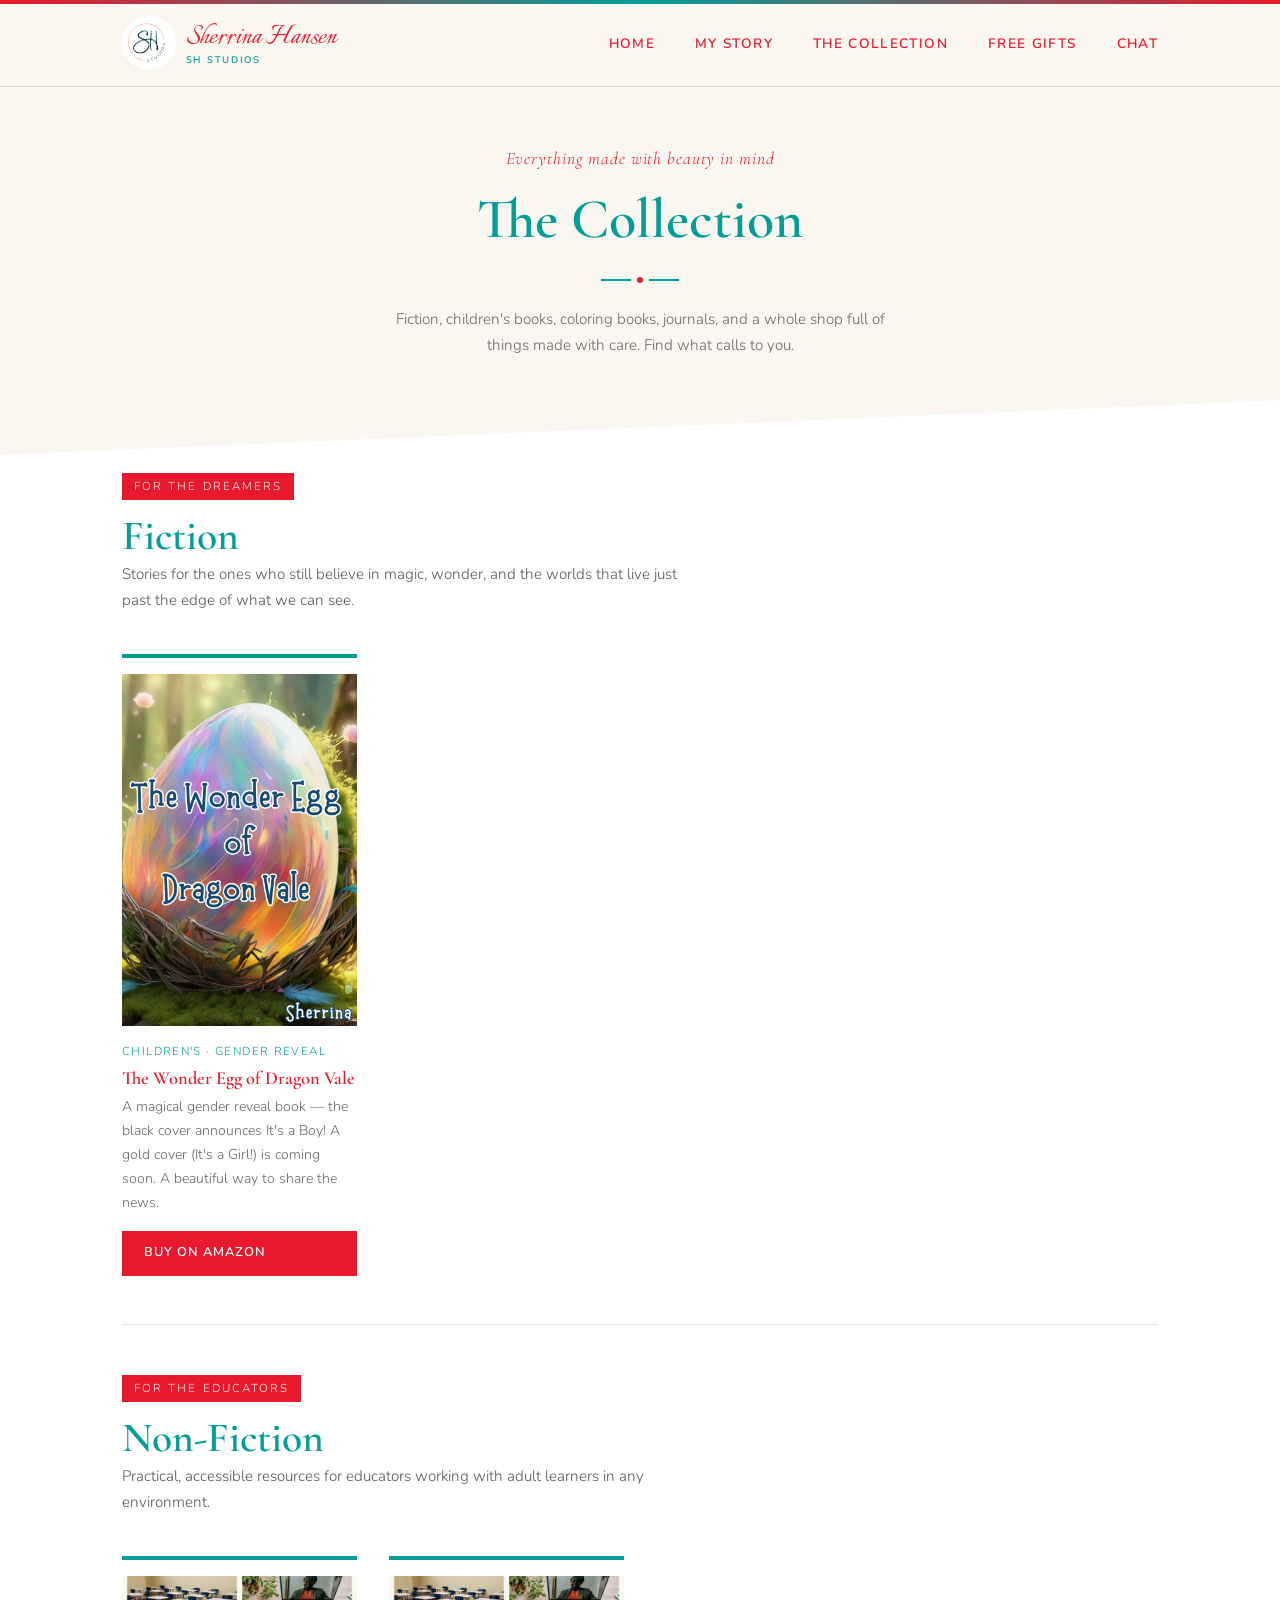
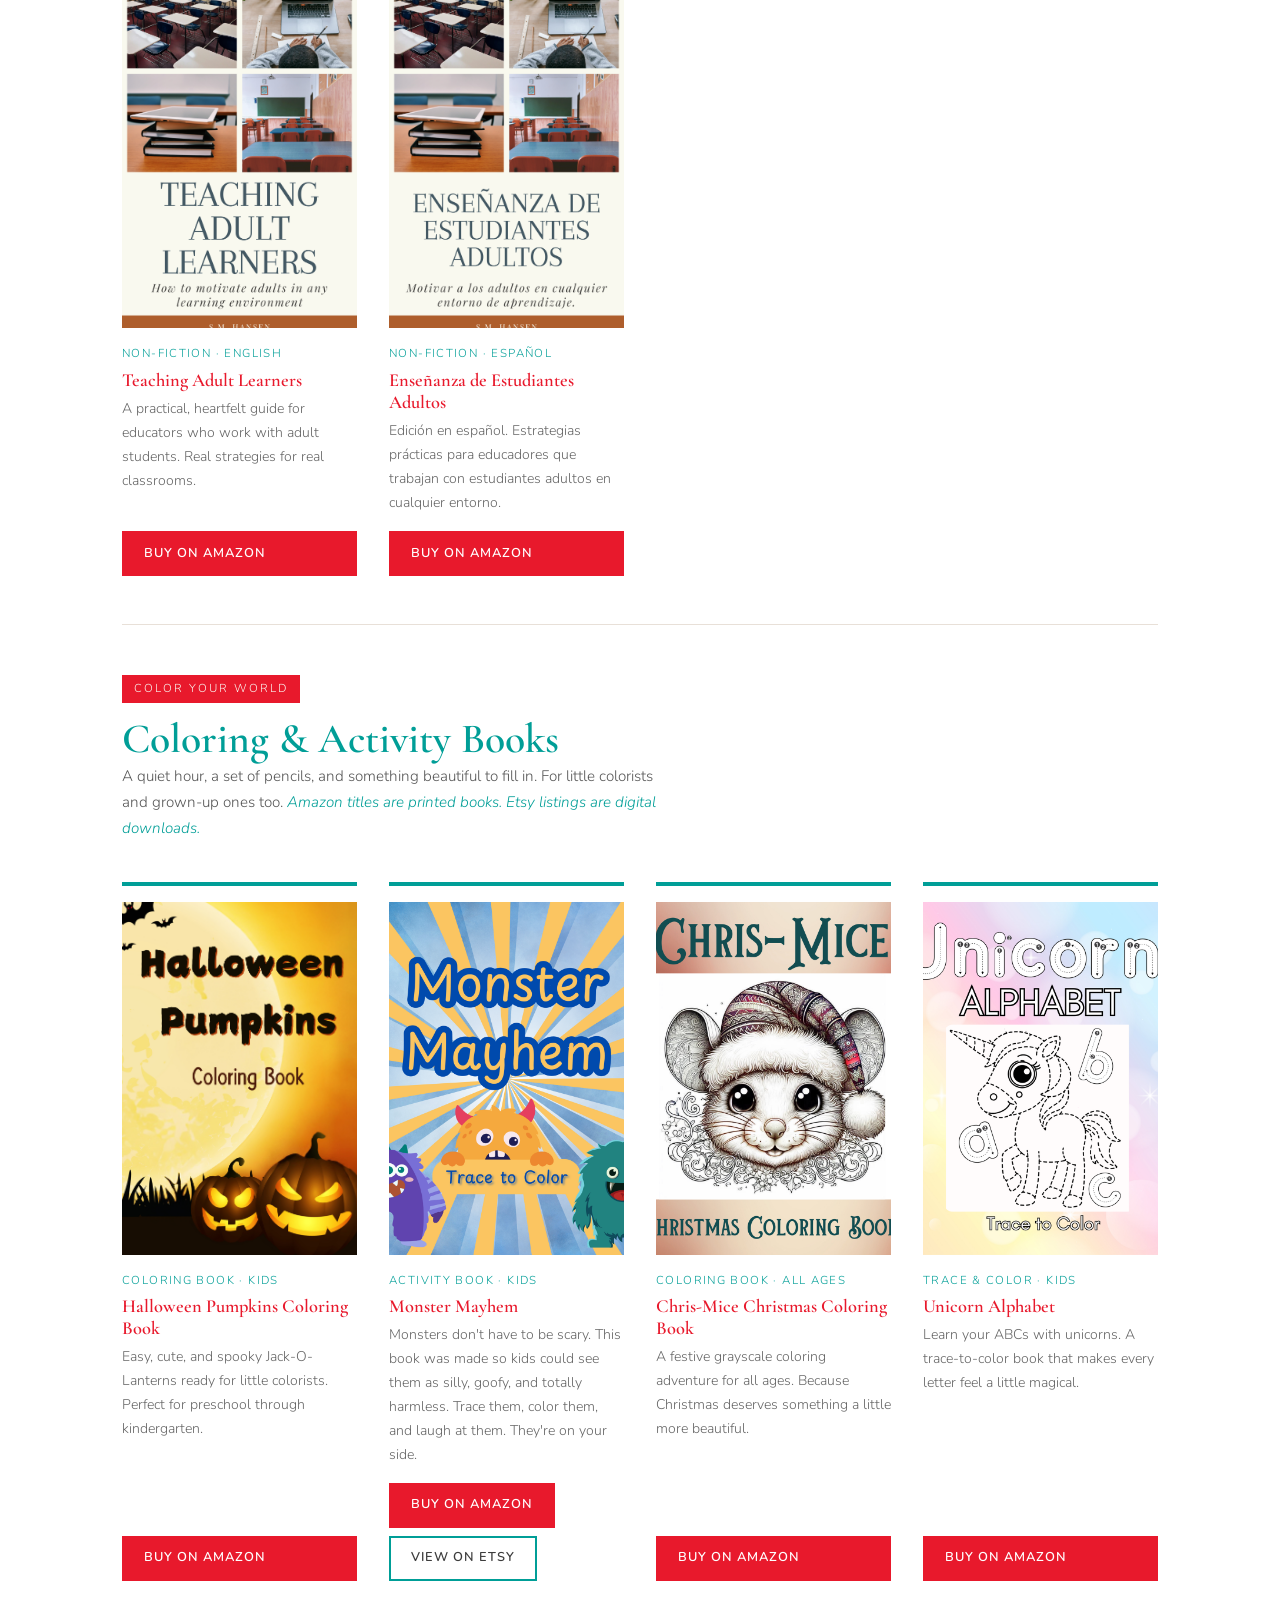
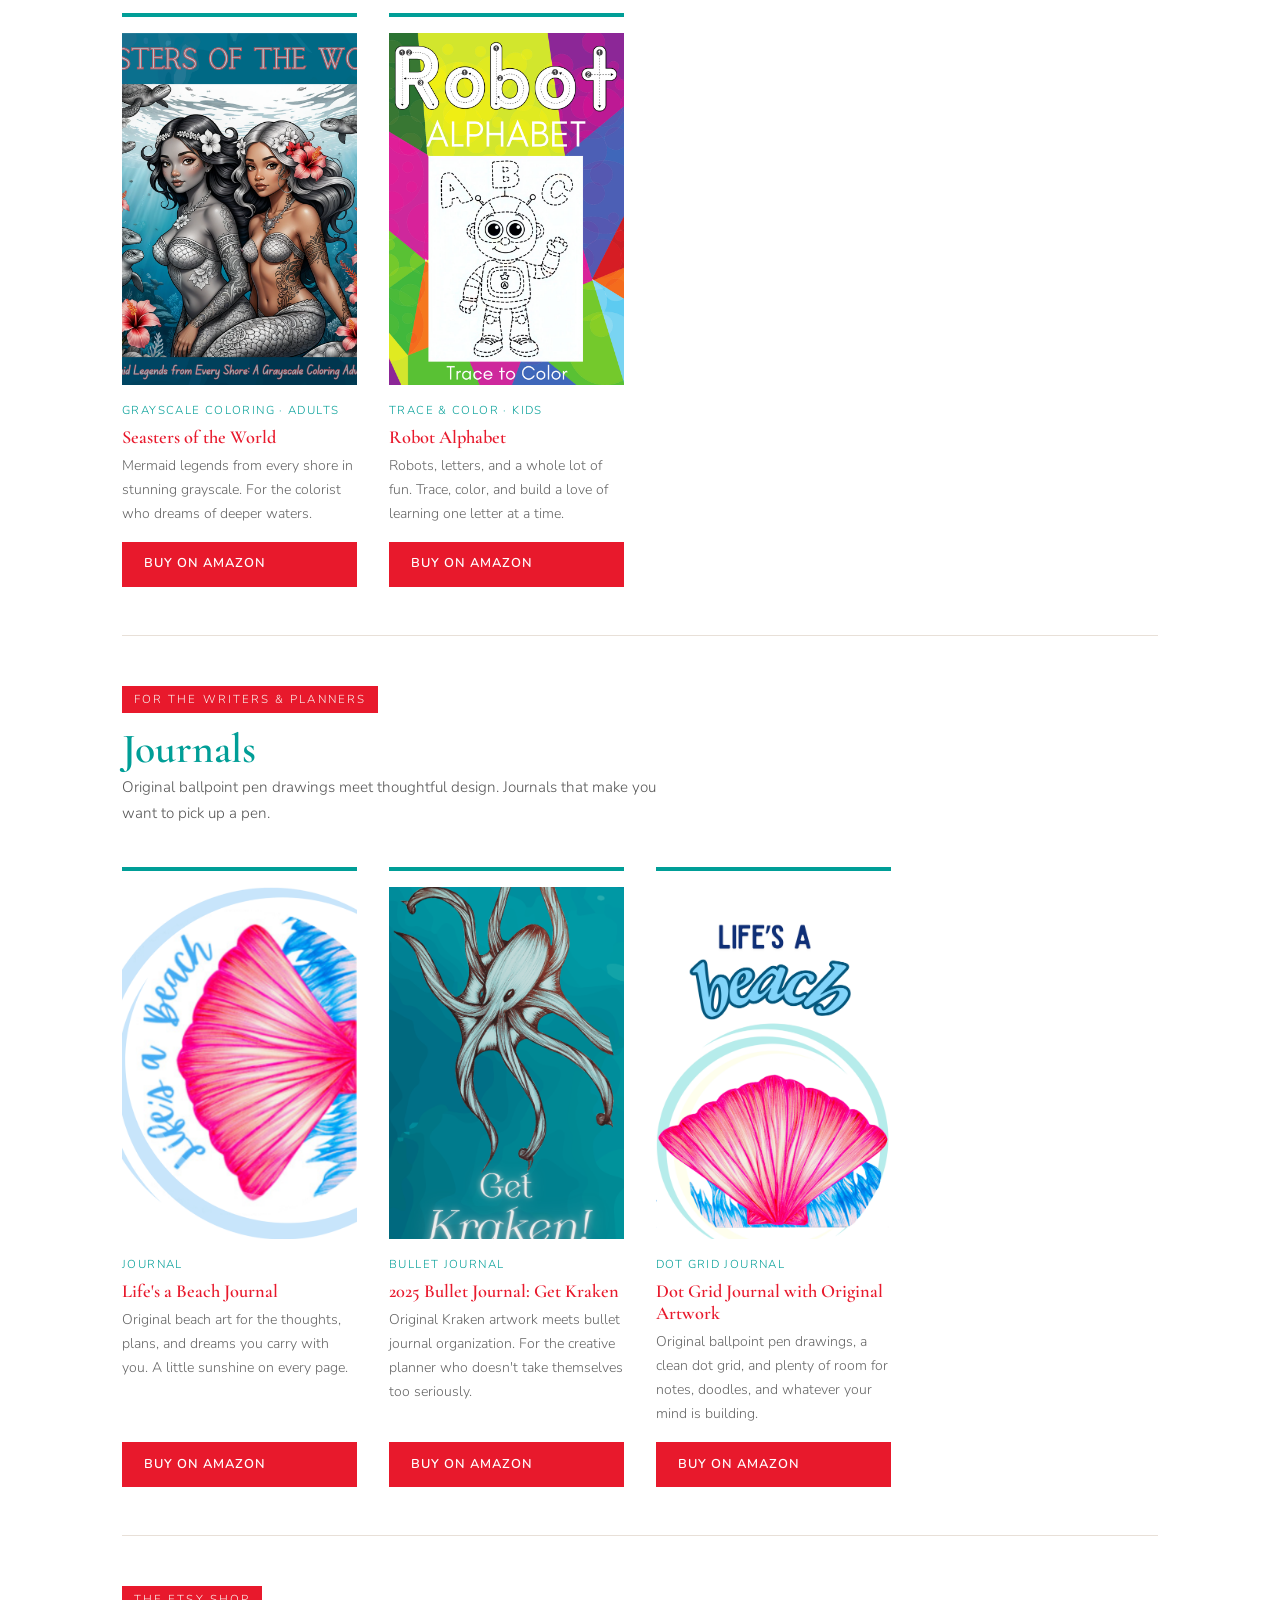
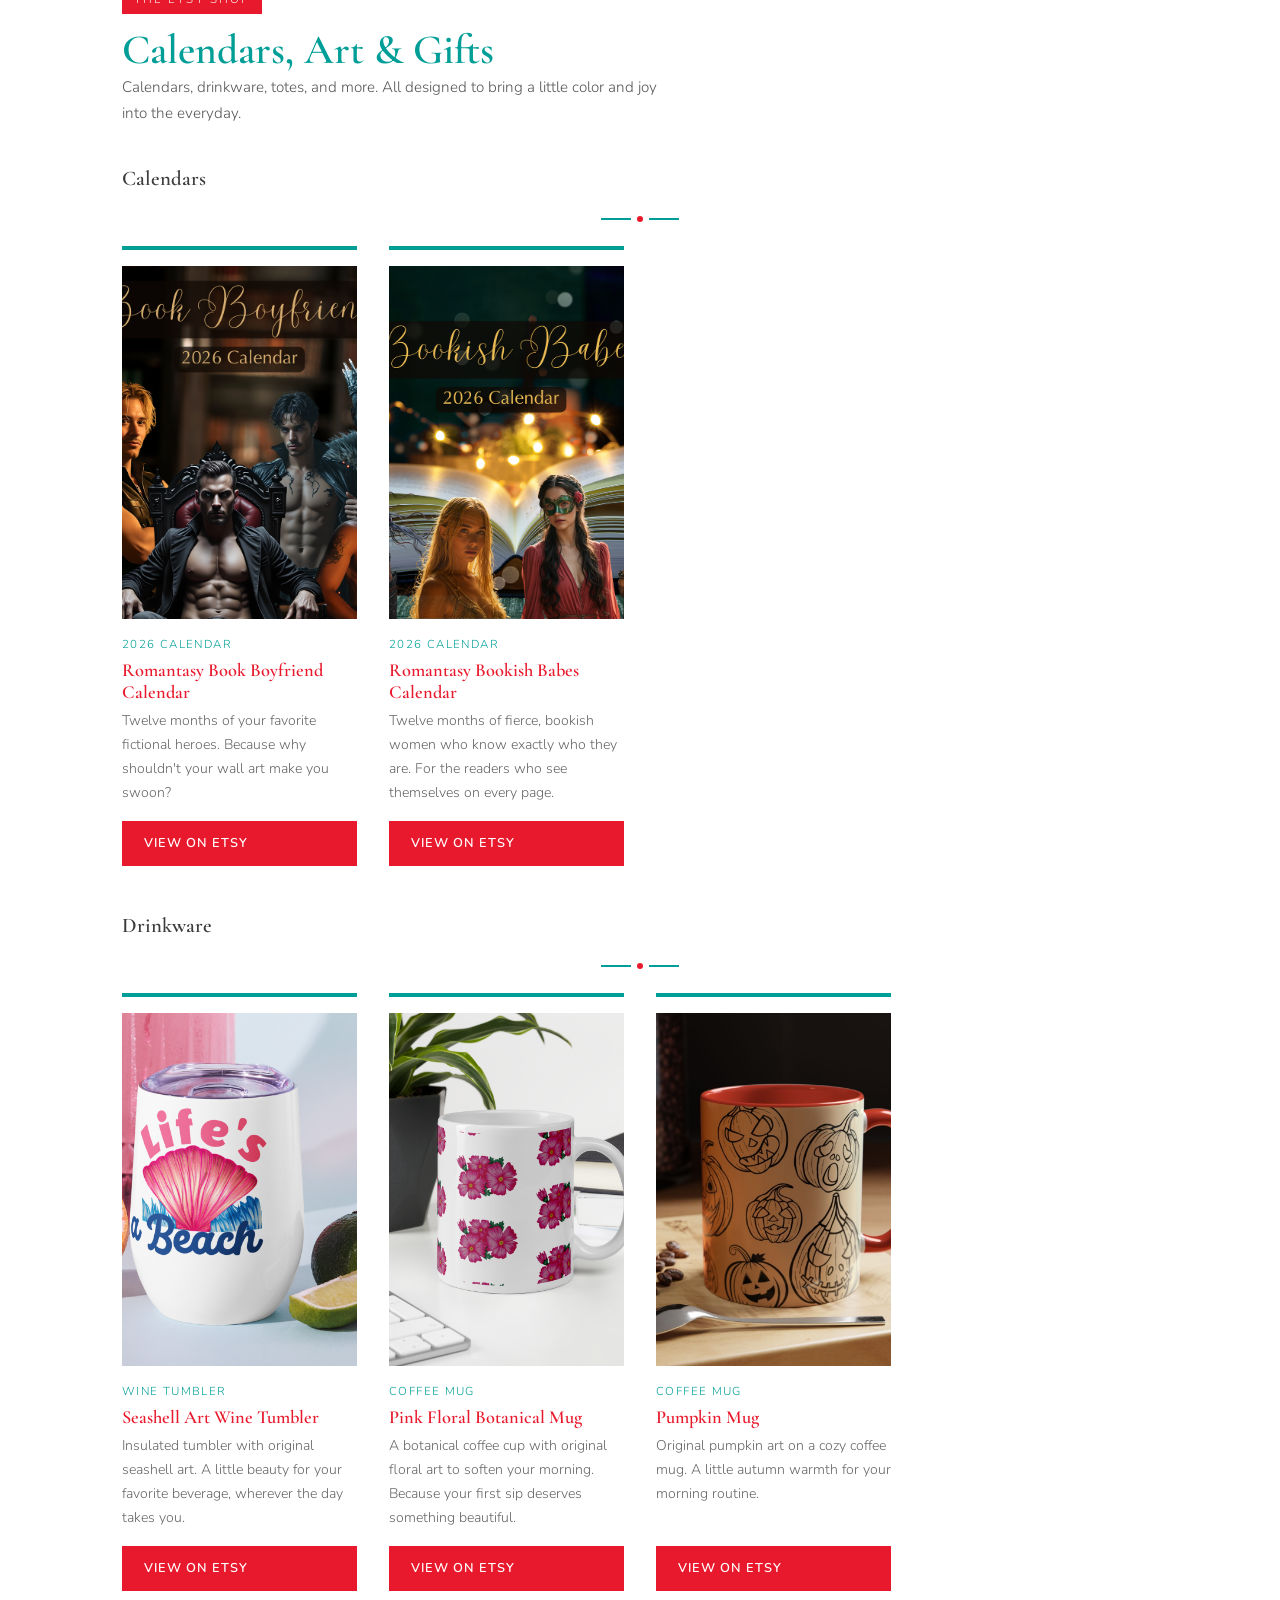
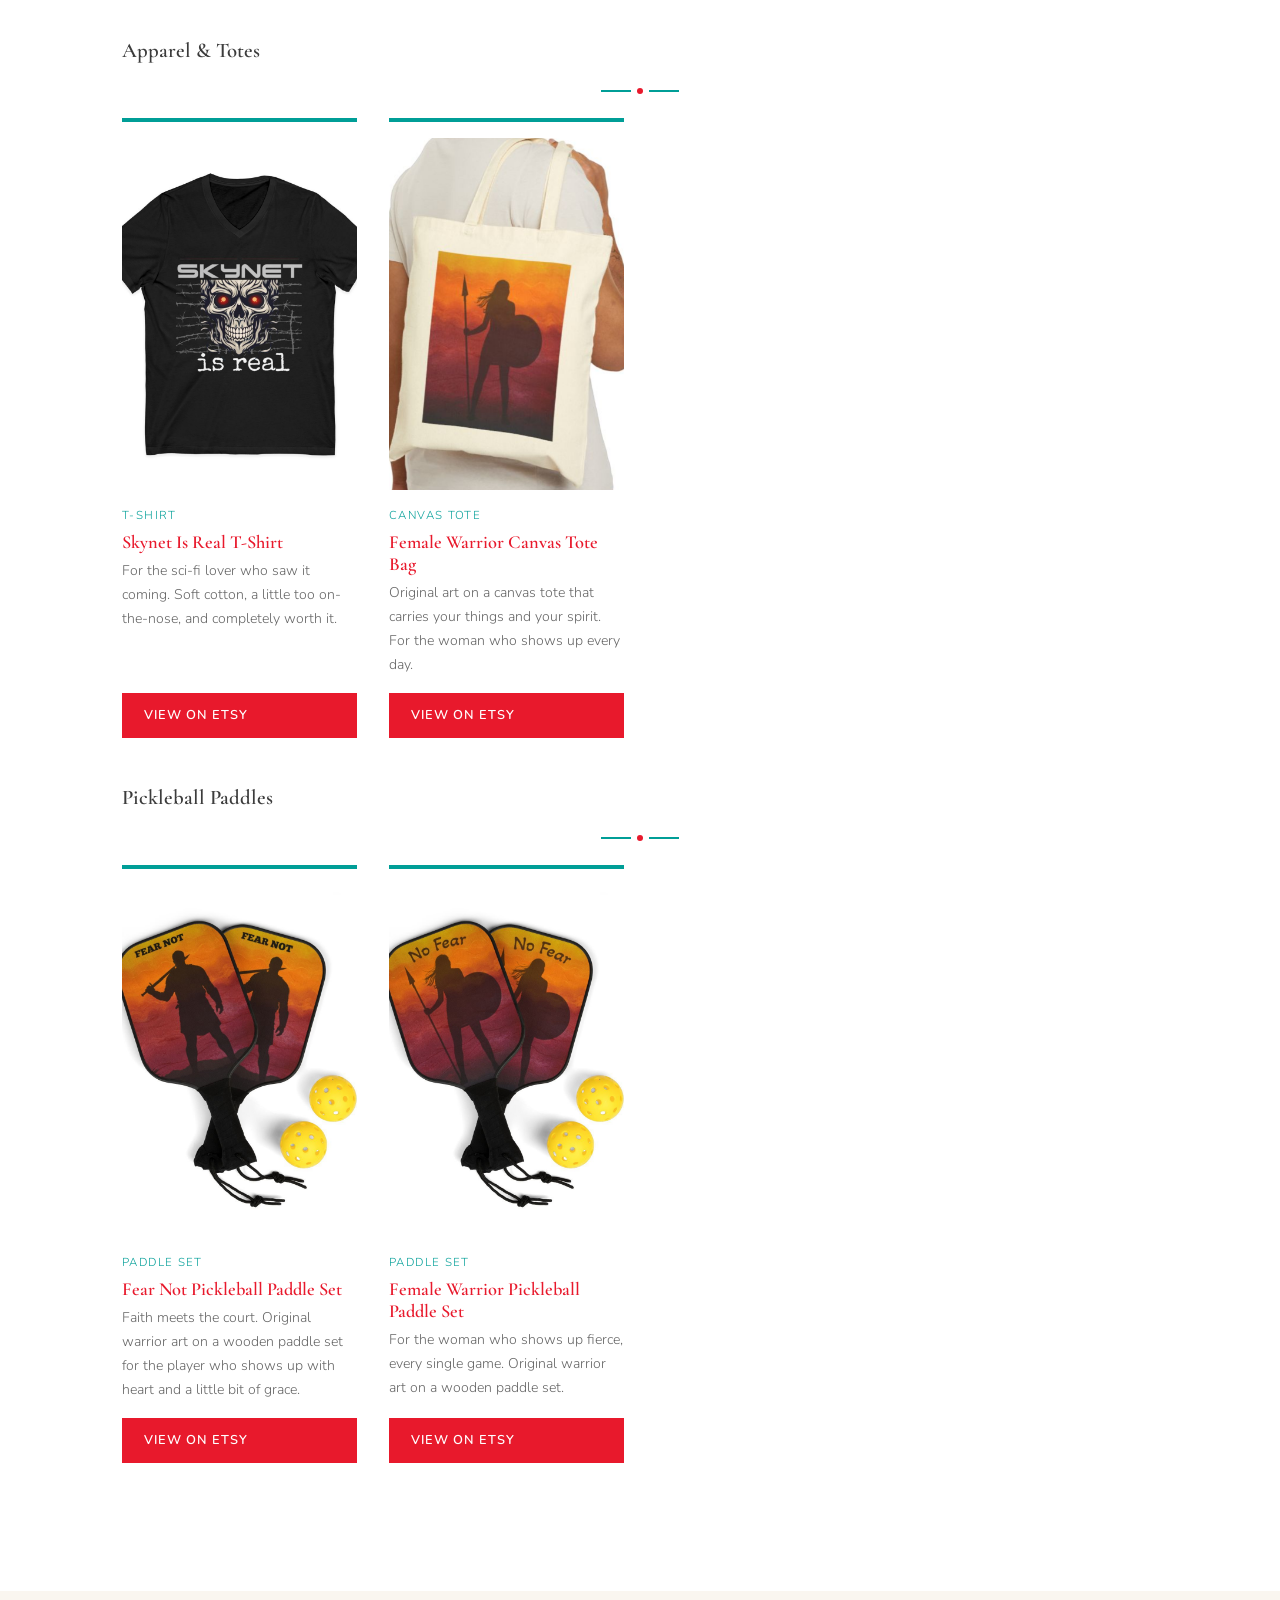
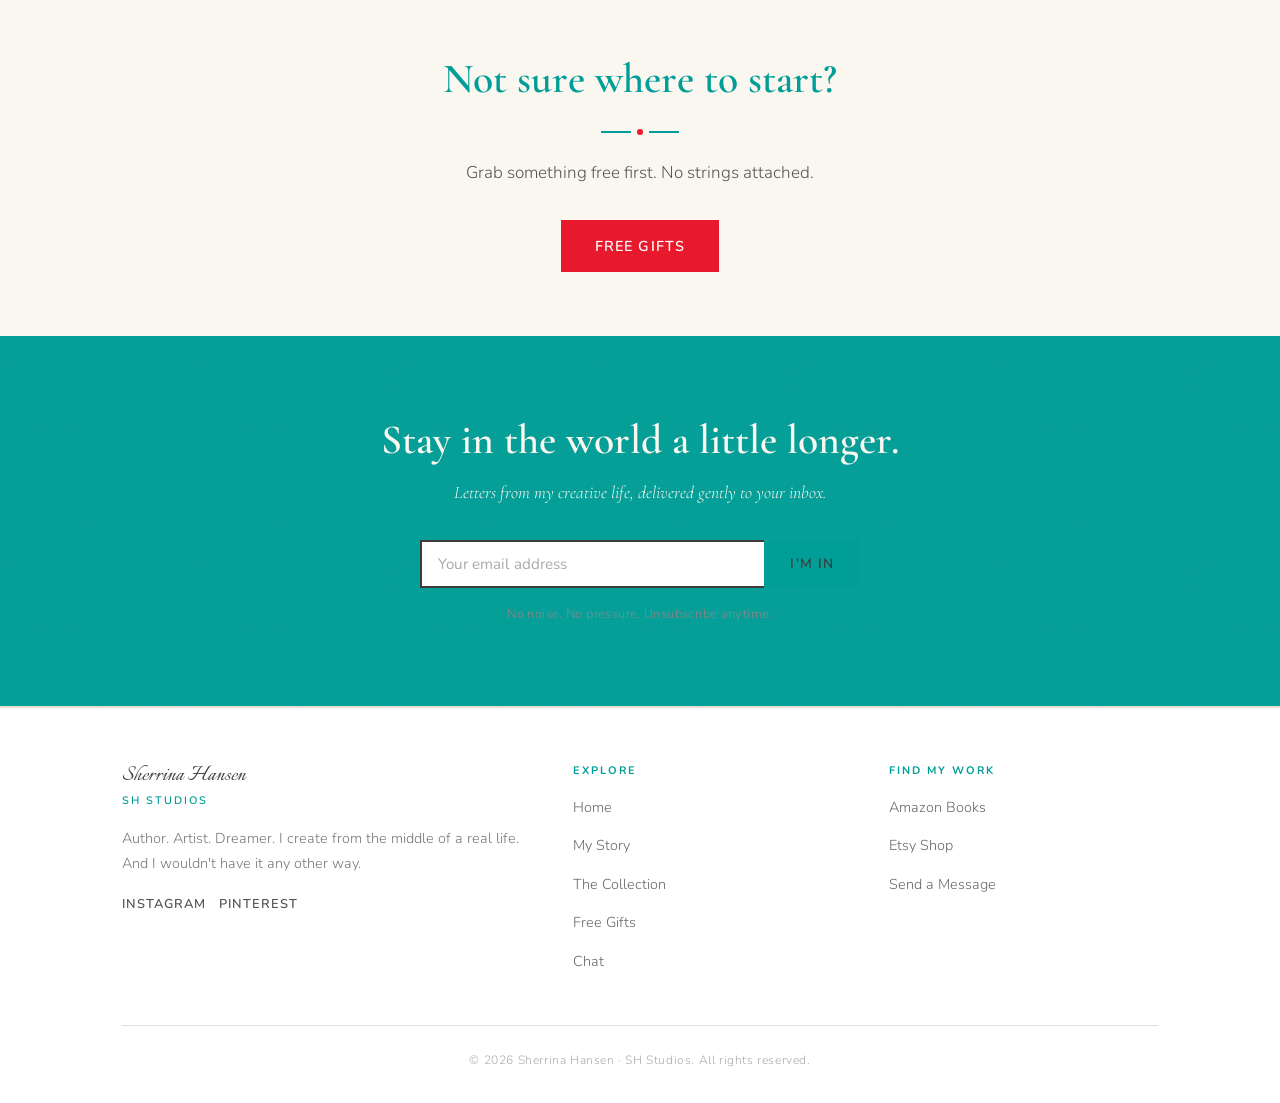
==== collection.html @ c00714ef "Launch SH Studios website" ====
<!DOCTYPE html>
<html lang="en">
<head>
  <meta charset="UTF-8" />
  <meta name="viewport" content="width=device-width, initial-scale=1.0" />
  <title>The Collection — Sherrina Hansen</title>
  <meta name="description" content="Books, journals, coloring books, and products from Sherrina Hansen and SH Studios. Everything made with beauty in mind." />
  <link rel="stylesheet" href="style.css" />
</head>
<body>

  <!-- NAVIGATION -->
  <nav class="site-nav">
    <div class="site-nav__inner">
      <a href="index.html" class="site-nav__logo"><div class="site-nav__logo-circle"><img src="images/sh-logo.png" alt="SH Studios" class="site-nav__logo-img"></div><div class="site-nav__logo-text"><span class="site-nav__logo-name">Sherrina Hansen</span><span class="site-nav__logo-studio">SH Studios</span></div></a>
      <button class="nav-toggle" aria-label="Toggle menu" onclick="toggleNav()">
        <span></span><span></span><span></span>
      </button>
      <ul class="site-nav__links" id="nav-links">
        <li><a href="index.html">Home</a></li>
        <li><a href="my-story.html">My Story</a></li>
        <li><a href="collection.html" class="active">The Collection</a></li>
        <li><a href="free-gifts.html">Free Gifts</a></li>
        <li><a href="chat.html">Chat</a></li>
      </ul>
    </div>
  </nav>

  <!-- PAGE HEADER -->
  <div class="page-header">
    <div class="container--narrow text-center">
      <p class="page-header__subtitle">Everything made with beauty in mind</p>
      <h1>The Collection</h1>
      <div class="divider"><span class="divider-dot"></span></div>
      <p style="max-width: 500px; margin: 0 auto; font-size: 0.95rem; color: #666;">Fiction, children's books, coloring books, journals, and a whole shop full of things made with care. Find what calls to you.</p>
    </div>
  </div>

  <div class="container" style="padding-bottom: 5rem;">

    <!-- ===================== FICTION ===================== -->
    <div class="collection-section" id="fiction">
      <div class="collection-section__header">
        <p class="collection-section__label">For the Dreamers</p>
        <h2>Fiction</h2>
        <p style="max-width: 560px; font-size: 0.95rem; color: #555;">Stories for the ones who still believe in magic, wonder, and the worlds that live just past the edge of what we can see.</p>
      </div>
      <div class="books-grid">

        <div class="book-card">
          <div class="book-card__cover">
            <img src="images/wonder%20egg%20cover-image.png" alt="The Wonder Egg of Dragon Vale" />
          </div>
          <div class="book-card__genre">Children's &middot; Gender Reveal</div>
          <h3 class="book-card__title">The Wonder Egg of Dragon Vale</h3>
          <p class="book-card__desc">A magical gender reveal book — the black cover announces It's a Boy! A gold cover (It's a Girl!) is coming soon. A beautiful way to share the news.</p>
          <a href="https://www.amazon.com/dp/B0GQ49LRT3" target="_blank" rel="noopener" class="btn btn--red" style="font-size:0.8rem; padding:0.6rem 1.25rem;">Buy on Amazon</a>
        </div>

      </div>
    </div>

    <!-- ===================== NON-FICTION ===================== -->
    <div class="collection-section" id="nonfiction">
      <div class="collection-section__header">
        <p class="collection-section__label">For the Educators</p>
        <h2>Non-Fiction</h2>
        <p style="max-width: 560px; font-size: 0.95rem; color: #555;">Practical, accessible resources for educators working with adult learners in any environment.</p>
      </div>
      <div class="books-grid">

        <div class="book-card">
          <div class="book-card__cover">
            <img src="images/Teaching%20Adult%20Learners%20Cover.png" alt="Teaching Adult Learners" />
          </div>
          <div class="book-card__genre">Non-Fiction &middot; English</div>
          <h3 class="book-card__title">Teaching Adult Learners</h3>
          <p class="book-card__desc">A practical, heartfelt guide for educators who work with adult students. Real strategies for real classrooms.</p>
          <a href="https://www.amazon.com/dp/B0F2NC1DLW" target="_blank" rel="noopener" class="btn btn--red" style="font-size:0.8rem; padding:0.6rem 1.25rem;">Buy on Amazon</a>
        </div>

        <div class="book-card">
          <div class="book-card__cover">
            <img src="images/Ense%C3%B1anza%20de%20estudiantes%20adultos%20(Teaching%20Adult%20Learners).png" alt="Enseñanza de Estudiantes Adultos" />
          </div>
          <div class="book-card__genre">Non-Fiction &middot; Espa&ntilde;ol</div>
          <h3 class="book-card__title">Ense&ntilde;anza de Estudiantes Adultos</h3>
          <p class="book-card__desc">Edici&oacute;n en espa&ntilde;ol. Estrategias pr&aacute;cticas para educadores que trabajan con estudiantes adultos en cualquier entorno.</p>
          <a href="https://www.amazon.com/dp/B0F229FFPZ" target="_blank" rel="noopener" class="btn btn--red" style="font-size:0.8rem; padding:0.6rem 1.25rem;">Buy on Amazon</a>
        </div>

      </div>
    </div>

    <!-- ===================== COLORING & ACTIVITY BOOKS ===================== -->
    <div class="collection-section" id="coloring">
      <div class="collection-section__header">
        <p class="collection-section__label">Color Your World</p>
        <h2>Coloring &amp; Activity Books</h2>
        <p style="max-width: 560px; font-size: 0.95rem; color: #555;">A quiet hour, a set of pencils, and something beautiful to fill in. For little colorists and grown-up ones too. <em style="color:#009E97;">Amazon titles are printed books. Etsy listings are digital downloads.</em></p>
      </div>
      <div class="books-grid">

        <div class="book-card">
          <div class="book-card__cover">
            <img src="images/Halloween%20Pumpkins%20Front%20Cover.png" alt="Halloween Pumpkins Coloring Book" />
          </div>
          <div class="book-card__genre">Coloring Book &middot; Kids</div>
          <h3 class="book-card__title">Halloween Pumpkins Coloring Book</h3>
          <p class="book-card__desc">Easy, cute, and spooky Jack-O-Lanterns ready for little colorists. Perfect for preschool through kindergarten.</p>
          <a href="https://www.amazon.com/dp/B0GQ49LRT3" target="_blank" rel="noopener" class="btn btn--red" style="font-size:0.8rem; padding:0.6rem 1.25rem;">Buy on Amazon</a>
        </div>

        <div class="book-card">
          <div class="book-card__cover">
            <img src="images/Monster%20Mayhem%20front%20cover.png" alt="Monster Mayhem" />
          </div>
          <div class="book-card__genre">Activity Book &middot; Kids</div>
          <h3 class="book-card__title">Monster Mayhem</h3>
          <p class="book-card__desc">Monsters don't have to be scary. This book was made so kids could see them as silly, goofy, and totally harmless. Trace them, color them, and laugh at them. They're on your side.</p>
          <div style="display:flex; gap:0.5rem; flex-wrap:wrap;">
            <a href="https://www.amazon.com/dp/B0F312XJHW" target="_blank" rel="noopener" class="btn btn--red" style="font-size:0.8rem; padding:0.6rem 1.25rem;">Buy on Amazon</a>
            <a href="https://www.etsy.com/listing/4357409281/monster-mayhem-trace-color-activity" target="_blank" rel="noopener" class="btn" style="font-size:0.8rem; padding:0.6rem 1.25rem;">View on Etsy</a>
          </div>
        </div>

        <div class="book-card">
          <div class="book-card__cover">
            <img src="images/Chris-Mice%20Front%20Cover%20(8.5x8.5).png" alt="Chris-Mice Christmas Coloring Book" />
          </div>
          <div class="book-card__genre">Coloring Book &middot; All Ages</div>
          <h3 class="book-card__title">Chris-Mice Christmas Coloring Book</h3>
          <p class="book-card__desc">A festive grayscale coloring adventure for all ages. Because Christmas deserves something a little more beautiful.</p>
          <a href="https://www.amazon.com/dp/B0DL59XJ27" target="_blank" rel="noopener" class="btn btn--red" style="font-size:0.8rem; padding:0.6rem 1.25rem;">Buy on Amazon</a>
        </div>

        <div class="book-card">
          <div class="book-card__cover">
            <img src="images/Unicorn%20Alpha%20Cover.png" alt="Unicorn Alphabet" />
          </div>
          <div class="book-card__genre">Trace &amp; Color &middot; Kids</div>
          <h3 class="book-card__title">Unicorn Alphabet</h3>
          <p class="book-card__desc">Learn your ABCs with unicorns. A trace-to-color book that makes every letter feel a little magical.</p>
          <a href="https://www.amazon.com/dp/B0DJ2YWB6P" target="_blank" rel="noopener" class="btn btn--red" style="font-size:0.8rem; padding:0.6rem 1.25rem;">Buy on Amazon</a>
        </div>

        <div class="book-card">
          <div class="book-card__cover">
            <img src="images/Seasters%20Front%20Cover%20(8.5x8.5).png" alt="Seasters of the World" />
          </div>
          <div class="book-card__genre">Grayscale Coloring &middot; Adults</div>
          <h3 class="book-card__title">Seasters of the World</h3>
          <p class="book-card__desc">Mermaid legends from every shore in stunning grayscale. For the colorist who dreams of deeper waters.</p>
          <a href="https://www.amazon.com/dp/B0DHD5GKXL" target="_blank" rel="noopener" class="btn btn--red" style="font-size:0.8rem; padding:0.6rem 1.25rem;">Buy on Amazon</a>
        </div>

        <div class="book-card">
          <div class="book-card__cover">
            <img src="images/Robot%20Alpha%20Cover.png" alt="Robot Alphabet" />
          </div>
          <div class="book-card__genre">Trace &amp; Color &middot; Kids</div>
          <h3 class="book-card__title">Robot Alphabet</h3>
          <p class="book-card__desc">Robots, letters, and a whole lot of fun. Trace, color, and build a love of learning one letter at a time.</p>
          <a href="https://www.amazon.com/dp/B0D6V8CR3J" target="_blank" rel="noopener" class="btn btn--red" style="font-size:0.8rem; padding:0.6rem 1.25rem;">Buy on Amazon</a>
        </div>

      </div>
    </div>

    <!-- ===================== JOURNALS ===================== -->
    <div class="collection-section" id="journals">
      <div class="collection-section__header">
        <p class="collection-section__label">For the Writers &amp; Planners</p>
        <h2>Journals</h2>
        <p style="max-width: 560px; font-size: 0.95rem; color: #555;">Original ballpoint pen drawings meet thoughtful design. Journals that make you want to pick up a pen.</p>
      </div>
      <div class="books-grid">

        <div class="book-card">
          <div class="book-card__cover">
            <img src="images/Life%27s%20A%20Beach%20cover.png" alt="Life's a Beach Journal" />
          </div>
          <div class="book-card__genre">Journal</div>
          <h3 class="book-card__title">Life's a Beach Journal</h3>
          <p class="book-card__desc">Original beach art for the thoughts, plans, and dreams you carry with you. A little sunshine on every page.</p>
          <a href="https://www.amazon.com/dp/B0DCF4WV25" target="_blank" rel="noopener" class="btn btn--red" style="font-size:0.8rem; padding:0.6rem 1.25rem;">Buy on Amazon</a>
        </div>

        <div class="book-card">
          <div class="book-card__cover">
            <img src="images/Get%20Kraken%206x9%20cover%20(portrait).png" alt="2025 Bullet Journal: Get Kraken" />
          </div>
          <div class="book-card__genre">Bullet Journal</div>
          <h3 class="book-card__title">2025 Bullet Journal: Get Kraken</h3>
          <p class="book-card__desc">Original Kraken artwork meets bullet journal organization. For the creative planner who doesn't take themselves too seriously.</p>
          <a href="https://www.amazon.com/dp/B0DSTVT5JW" target="_blank" rel="noopener" class="btn btn--red" style="font-size:0.8rem; padding:0.6rem 1.25rem;">Buy on Amazon</a>
        </div>

        <div class="book-card">
          <div class="book-card__cover">
            <img src="images/Shell%20Dot%20Grid%20Journal.png" alt="Dot Grid Journal with Original Artwork" />
          </div>
          <div class="book-card__genre">Dot Grid Journal</div>
          <h3 class="book-card__title">Dot Grid Journal with Original Artwork</h3>
          <p class="book-card__desc">Original ballpoint pen drawings, a clean dot grid, and plenty of room for notes, doodles, and whatever your mind is building.</p>
          <a href="https://www.amazon.com/dp/B0DKN4ZV7R" target="_blank" rel="noopener" class="btn btn--red" style="font-size:0.8rem; padding:0.6rem 1.25rem;">Buy on Amazon</a>
        </div>

      </div>
    </div>

    <!-- ===================== ETSY SHOP ===================== -->
    <div class="collection-section" id="shop">
      <div class="collection-section__header">
        <p class="collection-section__label">The Etsy Shop</p>
        <h2>Calendars, Art &amp; Gifts</h2>
        <p style="max-width: 560px; font-size: 0.95rem; color: #555;">Calendars, drinkware, totes, and more. All designed to bring a little color and joy into the everyday.</p>
      </div>

      <!-- Calendars -->
      <h3 style="font-size: 1.3rem; margin-bottom: 0.4rem; color: #3C3C3C;">Calendars</h3>
      <div class="divider" style="justify-content:flex-start; margin-bottom:1.5rem;"><span class="divider-dot"></span></div>
      <div class="books-grid" style="margin-bottom: 3rem;">

        <div class="book-card">
          <div class="book-card__cover">
            <img src="images/Book%20Boyfriends%202026%20Cover.png" alt="Romantasy Book Boyfriend Calendar 2026" />
          </div>
          <div class="book-card__genre">2026 Calendar</div>
          <h3 class="book-card__title">Romantasy Book Boyfriend Calendar</h3>
          <p class="book-card__desc">Twelve months of your favorite fictional heroes. Because why shouldn't your wall art make you swoon?</p>
          <a href="https://www.etsy.com/listing/4359506497/2026-romantasy-book-boyfriend-calendar" target="_blank" rel="noopener" class="btn btn--red" style="font-size:0.8rem; padding:0.6rem 1.25rem;">View on Etsy</a>
        </div>

        <div class="book-card">
          <div class="book-card__cover">
            <img src="images/Bookish%20Babes%20Cover.png" alt="Romantasy Bookish Babes Calendar 2026" />
          </div>
          <div class="book-card__genre">2026 Calendar</div>
          <h3 class="book-card__title">Romantasy Bookish Babes Calendar</h3>
          <p class="book-card__desc">Twelve months of fierce, bookish women who know exactly who they are. For the readers who see themselves on every page.</p>
          <a href="https://www.etsy.com/listing/4381095784/2026-romantasy-bookish-babes-calendar" target="_blank" rel="noopener" class="btn btn--red" style="font-size:0.8rem; padding:0.6rem 1.25rem;">View on Etsy</a>
        </div>

      </div>

      <!-- Drinkware -->
      <h3 style="font-size: 1.3rem; margin-bottom: 0.4rem; color: #3C3C3C;">Drinkware</h3>
      <div class="divider" style="justify-content:flex-start; margin-bottom:1.5rem;"><span class="divider-dot"></span></div>
      <div class="books-grid" style="margin-bottom: 3rem;">

        <div class="book-card">
          <div class="book-card__cover">
            <img src="images/wine-tumbler-white-front-69cacbec1192d.png" alt="Seashell Art Wine Tumbler" />
          </div>
          <div class="book-card__genre">Wine Tumbler</div>
          <h3 class="book-card__title">Seashell Art Wine Tumbler</h3>
          <p class="book-card__desc">Insulated tumbler with original seashell art. A little beauty for your favorite beverage, wherever the day takes you.</p>
          <a href="https://www.etsy.com/listing/4355077869/seashell-art-wine-tumbler-insulated" target="_blank" rel="noopener" class="btn btn--red" style="font-size:0.8rem; padding:0.6rem 1.25rem;">View on Etsy</a>
        </div>

        <div class="book-card">
          <div class="book-card__cover">
            <img src="images/Pink%20Ladies%20Mug.png" alt="Pink Floral Botanical Mug" />
          </div>
          <div class="book-card__genre">Coffee Mug</div>
          <h3 class="book-card__title">Pink Floral Botanical Mug</h3>
          <p class="book-card__desc">A botanical coffee cup with original floral art to soften your morning. Because your first sip deserves something beautiful.</p>
          <a href="https://www.etsy.com/listing/4355067276/pink-floral-mug-botanical-coffee-cup" target="_blank" rel="noopener" class="btn btn--red" style="font-size:0.8rem; padding:0.6rem 1.25rem;">View on Etsy</a>
        </div>

        <div class="book-card">
          <div class="book-card__cover">
            <img src="images/Pumpkin%20Mug.jpg" alt="Pumpkin Mug" />
          </div>
          <div class="book-card__genre">Coffee Mug</div>
          <h3 class="book-card__title">Pumpkin Mug</h3>
          <p class="book-card__desc">Original pumpkin art on a cozy coffee mug. A little autumn warmth for your morning routine.</p>
          <a href="https://www.etsy.com/shop/3RealmsbySHStudios" target="_blank" rel="noopener" class="btn btn--red" style="font-size:0.8rem; padding:0.6rem 1.25rem;">View on Etsy</a>
        </div>

      </div>

      <!-- Apparel & Totes -->
      <h3 style="font-size: 1.3rem; margin-bottom: 0.4rem; color: #3C3C3C;">Apparel &amp; Totes</h3>
      <div class="divider" style="justify-content:flex-start; margin-bottom:1.5rem;"><span class="divider-dot"></span></div>
      <div class="books-grid" style="margin-bottom: 3rem;">

        <div class="book-card">
          <div class="book-card__cover">
            <img src="images/Skynet%20T-shirt.jpg" alt="Skynet Is Real T-Shirt" />
          </div>
          <div class="book-card__genre">T-Shirt</div>
          <h3 class="book-card__title">Skynet Is Real T-Shirt</h3>
          <p class="book-card__desc">For the sci-fi lover who saw it coming. Soft cotton, a little too on-the-nose, and completely worth it.</p>
          <a href="https://www.etsy.com/listing/4369990905/skynet-is-real-t-shirt-ai-sci-fi-cotton" target="_blank" rel="noopener" class="btn btn--red" style="font-size:0.8rem; padding:0.6rem 1.25rem;">View on Etsy</a>
        </div>

        <div class="book-card">
          <div class="book-card__cover">
            <img src="images/Warrior%20Tote.png" alt="Female Warrior Canvas Tote Bag" />
          </div>
          <div class="book-card__genre">Canvas Tote</div>
          <h3 class="book-card__title">Female Warrior Canvas Tote Bag</h3>
          <p class="book-card__desc">Original art on a canvas tote that carries your things and your spirit. For the woman who shows up every day.</p>
          <a href="https://www.etsy.com/listing/4353343683/female-warrior-canvas-tote-bag-original" target="_blank" rel="noopener" class="btn btn--red" style="font-size:0.8rem; padding:0.6rem 1.25rem;">View on Etsy</a>
        </div>

      </div>

      <!-- Pickleball -->
      <h3 style="font-size: 1.3rem; margin-bottom: 0.4rem; color: #3C3C3C;">Pickleball Paddles</h3>
      <div class="divider" style="justify-content:flex-start; margin-bottom:1.5rem;"><span class="divider-dot"></span></div>
      <div class="books-grid">

        <div class="book-card">
          <div class="book-card__cover">
            <img src="images/Fear%20Not%20Paddle.jpg" alt="Fear Not Pickleball Paddle Set" />
          </div>
          <div class="book-card__genre">Paddle Set</div>
          <h3 class="book-card__title">Fear Not Pickleball Paddle Set</h3>
          <p class="book-card__desc">Faith meets the court. Original warrior art on a wooden paddle set for the player who shows up with heart and a little bit of grace.</p>
          <a href="https://www.etsy.com/listing/4368386939/fear-not-pickleball-paddle-set-wooden" target="_blank" rel="noopener" class="btn btn--red" style="font-size:0.8rem; padding:0.6rem 1.25rem;">View on Etsy</a>
        </div>

        <div class="book-card">
          <div class="book-card__cover">
            <img src="images/No%20Fear%20Paddle.jpg" alt="Female Warrior Pickleball Paddle Set" />
          </div>
          <div class="book-card__genre">Paddle Set</div>
          <h3 class="book-card__title">Female Warrior Pickleball Paddle Set</h3>
          <p class="book-card__desc">For the woman who shows up fierce, every single game. Original warrior art on a wooden paddle set.</p>
          <a href="https://www.etsy.com/listing/4368386711/female-warrior-pickleball-paddle-set" target="_blank" rel="noopener" class="btn btn--red" style="font-size:0.8rem; padding:0.6rem 1.25rem;">View on Etsy</a>
        </div>

      </div>

    </div><!-- end #shop -->

  </div><!-- end .container -->

  <!-- FOOTER CTA -->
  <section class="bg-cream" style="padding: 4rem 0; text-align: center;">
    <div class="container--narrow">
      <h2 style="margin-bottom: 0.75rem;">Not sure where to start?</h2>
      <div class="divider"><span class="divider-dot"></span></div>
      <p style="margin-bottom: 2rem; color: #555;">Grab something free first. No strings attached.</p>
      <a href="free-gifts.html" class="btn btn--red">Free Gifts</a>
    </div>
  </section>

  <!-- EMAIL SIGNUP -->
  <section class="email-signup bg-teal">
    <div class="container--narrow text-center">
      <h2>Stay in the world a little longer.</h2>
      <p class="subline">Letters from my creative life, delivered gently to your inbox.</p>
      <form class="email-form" action="#" method="post">
        <input type="email" name="email" placeholder="Your email address" required />
        <button type="submit">I'm in</button>
      </form>
      <p class="promise">No noise. No pressure. Unsubscribe anytime.</p>
    </div>
  </section>

  <!-- FOOTER -->
  <footer class="site-footer">
    <div class="container">
      <div class="footer-inner">
        <div class="footer-brand">
          <span class="site-nav__logo-name">Sherrina Hansen</span>
          <span class="site-nav__logo-studio">SH Studios</span>
          <p>Author. Artist. Dreamer. I create from the middle of a real life. And I wouldn't have it any other way.</p>
          <div class="footer-social">
            <a href="https://www.instagram.com/sherrinahansen/" target="_blank" rel="noopener">Instagram</a>
            <a href="https://www.pinterest.com/sh_studios" target="_blank" rel="noopener">Pinterest</a>
          </div>
        </div>
        <div class="footer-col">
          <h4>Explore</h4>
          <ul>
            <li><a href="index.html">Home</a></li>
            <li><a href="my-story.html">My Story</a></li>
            <li><a href="collection.html">The Collection</a></li>
            <li><a href="free-gifts.html">Free Gifts</a></li>
            <li><a href="chat.html">Chat</a></li>
          </ul>
        </div>
        <div class="footer-col">
          <h4>Find My Work</h4>
          <ul>
            <li><a href="https://www.amazon.com/stores/author/B0DHF5XF2K/allbooks" target="_blank" rel="noopener">Amazon Books</a></li>
            <li><a href="https://www.etsy.com/shop/3RealmsbySHStudios" target="_blank" rel="noopener">Etsy Shop</a></li>
            <li><a href="chat.html">Send a Message</a></li>
          </ul>
        </div>
      </div>
      <div class="footer-bottom">
        <p>&copy; 2026 Sherrina Hansen &middot; SH Studios. All rights reserved.</p>
      </div>
    </div>
  </footer>

  <script>
    function toggleNav() {
      document.getElementById('nav-links').classList.toggle('is-open');
    }
  </script>

</body>
</html>
---- style.css ----
/* ============================================
   SHERRINA HANSEN — sherrinahansen.com
   Brand Colors:
     Deep Teal:    #009E97
     Deep Coral:   #E8192C
     Charcoal:     #3C3C3C
     Cream:        #FAF6F0
     White:        #FFFFFF
   ============================================ */

/* --- Google Fonts --- */
@import url('https://fonts.googleapis.com/css2?family=Italianno&family=Cormorant+Garamond:ital,wght@0,400;0,600;1,400;1,600&family=Nunito:wght@300;400;600&display=swap');

/* --- Reset & Base --- */
*, *::before, *::after {
  box-sizing: border-box;
  margin: 0;
  padding: 0;
}

html {
  scroll-behavior: smooth;
}

/* Top accent bar — red stripe across very top of every page */
body::before {
  content: '';
  display: block;
  position: fixed;
  top: 0;
  left: 0;
  right: 0;
  height: 4px;
  background: linear-gradient(90deg, #E8192C 0%, #009E97 50%, #E8192C 100%);
  z-index: 9999;
}

body {
  font-family: 'Nunito', sans-serif;
  font-weight: 300;
  color: #3C3C3C;
  background-color: #FFFFFF;
  line-height: 1.7;
  font-size: 17px;
}

img {
  max-width: 100%;
  display: block;
}

a {
  color: inherit;
  text-decoration: none;
}

/* --- Typography --- */
h1, h2, h3, h4 {
  font-family: 'Cormorant Garamond', serif;
  font-weight: 600;
  line-height: 1.2;
}

h1, h2 { color: #009E97; }
h3, h4 { color: #E8192C; }

h1 { font-size: clamp(2.2rem, 5vw, 3.5rem); }
h2 { font-size: clamp(1.8rem, 3.5vw, 2.6rem); }
h3 { font-size: clamp(1.3rem, 2.5vw, 1.8rem); }

.script {
  font-family: 'Cormorant Garamond', serif;
  font-style: italic;
  font-weight: 400;
}

p {
  margin-bottom: 1.2rem;
}

p:last-child {
  margin-bottom: 0;
}

/* --- Layout --- */
.container {
  max-width: 1100px;
  margin: 0 auto;
  padding: 0 2rem;
}

.container--narrow {
  max-width: 720px;
  margin: 0 auto;
  padding: 0 2rem;
}

section {
  padding: 5rem 0;
}

/* --- Colors / Backgrounds --- */
.bg-cream    { background-color: #FAF6F0; }
.bg-teal     { background-color: #009E97; }
.bg-red      { background-color: #E8192C; color: #FAF6F0; }
.bg-charcoal { background-color: #3C3C3C; color: #FAF6F0; }
.text-teal   { color: #009E97; }
.text-red    { color: #E8192C; }
.text-cream  { color: #FAF6F0; }
.text-center { text-align: center; }

/* Text overrides inside colored backgrounds */
.bg-teal h1, .bg-teal h2, .bg-teal h3, .bg-teal h4 { color: #FAF6F0; }
.bg-teal p, .bg-teal a { color: #FAF6F0; }
.bg-red h1, .bg-red h2, .bg-red h3, .bg-red h4 { color: #FAF6F0; }
.bg-red p { color: #FAF6F0; }
.bg-charcoal h1, .bg-charcoal h2, .bg-charcoal h3, .bg-charcoal h4 { color: #FAF6F0; }
.bg-charcoal p { color: #FAF6F0; }

/* --- Divider --- */
.divider {
  display: flex;
  align-items: center;
  justify-content: center;
  gap: 6px;
  margin: 1.5rem auto;
  width: fit-content;
}

.divider::before,
.divider::after {
  content: '';
  display: block;
  width: 30px;
  height: 2px;
  background-color: #E8192C;
}

.divider::before { background-color: #009E97; }
.divider::after  { background-color: #009E97; }

.divider-dot {
  width: 6px;
  height: 6px;
  border-radius: 50%;
  background-color: #E8192C;
  display: inline-block;
}

/* --- Buttons --- */
.btn {
  display: inline-block;
  padding: 0.75rem 2rem;
  border: 2px solid #009E97;
  font-family: 'Nunito', sans-serif;
  font-size: 0.9rem;
  font-weight: 600;
  letter-spacing: 0.08em;
  text-transform: uppercase;
  cursor: pointer;
  transition: background-color 0.2s ease, color 0.2s ease, border-color 0.2s ease;
  background: transparent;
  color: #3C3C3C;
}

.btn:hover {
  background-color: #009E97;
  color: #3C3C3C;
}

.btn--teal {
  border-color: #009E97;
  color: #3C3C3C;
}

.btn--teal:hover {
  background-color: #009E97;
  color: #3C3C3C;
}

.btn--charcoal {
  border-color: #3C3C3C;
  color: #3C3C3C;
}

.btn--charcoal:hover {
  background-color: #3C3C3C;
  color: #FAF6F0;
}

.btn--cream {
  border-color: #FAF6F0;
  color: #FAF6F0;
}

.btn--cream:hover {
  background-color: #FAF6F0;
  color: #3C3C3C;
}

.btn--red {
  border-color: #E8192C;
  background-color: #E8192C;
  color: #FFFFFF;
}

.btn--red:hover {
  background-color: #c41020;
  border-color: #c41020;
  color: #FFFFFF;
}

/* --- Navigation --- */
.site-nav {
  position: fixed;
  top: 0;
  left: 0;
  right: 0;
  z-index: 100;
  background-color: rgba(250, 246, 240, 0.97);
  border-bottom: 1px solid #ddd6cc;
  padding: 1rem 0;
}

.site-nav__inner {
  display: flex;
  align-items: center;
  justify-content: space-between;
  max-width: 1100px;
  margin: 0 auto;
  padding: 0 2rem;
}

.site-nav__logo {
  display: flex;
  align-items: center;
  gap: 0.6rem;
  text-decoration: none;
}

.site-nav__logo-circle {
  width: 54px;
  height: 54px;
  border-radius: 50%;
  overflow: hidden;
  flex-shrink: 0;
  background: #FFFFFF;
  transition: transform 0.25s ease;
}

.site-nav__logo:hover .site-nav__logo-circle {
  transform: rotate(-6deg);
}

.site-nav__logo-img {
  /* Fit the entire logo inside the circle container */
  width: 82%;
  height: 82%;
  margin: 9%;
  object-fit: contain;
  object-position: center;
  display: block;
}

/* Fallback badge if logo image not yet added */
.site-nav__logo-badge {
  width: 44px;
  height: 44px;
  border-radius: 50%;
  background: #E8192C;
  display: flex;
  align-items: center;
  justify-content: center;
  font-family: 'Cormorant Garamond', serif;
  font-weight: 600;
  font-size: 1rem;
  color: #FAF6F0;
  flex-shrink: 0;
  transition: transform 0.25s ease;
}

.site-nav__logo:hover .site-nav__logo-badge {
  transform: rotate(-6deg);
}

.site-nav__logo-text {
  display: flex;
  flex-direction: column;
  line-height: 1;
}

.site-nav__logo-name {
  font-family: 'Italianno', cursive;
  font-weight: 400;
  font-size: 2rem;
  color: #E8192C;
  line-height: 1;
}

.site-nav__logo-studio {
  font-family: 'Nunito', sans-serif;
  font-size: 0.6rem;
  font-weight: 600;
  letter-spacing: 0.18em;
  text-transform: uppercase;
  color: #009E97;
  margin-top: 0.1rem;
}

.site-nav__links {
  display: flex;
  gap: 2.5rem;
  list-style: none;
}

.site-nav__links a {
  font-size: 0.85rem;
  font-weight: 600;
  letter-spacing: 0.1em;
  text-transform: uppercase;
  color: #E8192C;
  transition: color 0.2s ease;
}

.site-nav__links a:hover {
  color: #c41020;
}

.site-nav__links a.active {
  color: #E8192C;
}

/* Mobile nav toggle */
.nav-toggle {
  display: none;
  background: none;
  border: none;
  cursor: pointer;
  padding: 0.25rem;
}

.nav-toggle span {
  display: block;
  width: 24px;
  height: 2px;
  background-color: #3C3C3C;
  margin: 5px 0;
  transition: 0.3s;
}

/* --- Page Header (inner pages) --- */
.page-header {
  padding: 9rem 0 6rem;
  text-align: center;
  background-color: #FAF6F0;
  clip-path: polygon(0 0, 100% 0, 100% 88%, 0 100%);
  margin-bottom: -2rem;
}

.page-header__subtitle {
  font-family: 'Cormorant Garamond', serif;
  font-style: italic;
  font-size: 1.1rem;
  color: #E8192C;
  margin-bottom: 0.75rem;
  letter-spacing: 0.05em;
}

/* --- Hero (Home) --- */
.hero {
  min-height: 100vh;
  display: flex;
  align-items: center;
  justify-content: center;
  text-align: center;
  position: relative;
  overflow: hidden;
  background:
    radial-gradient(ellipse at 15% 60%, rgba(232,25,44,0.25) 0%, transparent 55%),
    radial-gradient(ellipse at 85% 20%, rgba(250,246,240,0.2) 0%, transparent 50%),
    linear-gradient(to bottom, #002E2B 0%, #006962 35%, #009E97 68%, #81D8D0 100%);
  clip-path: polygon(0 0, 100% 0, 100% 93%, 0 100%);
  padding-bottom: 8rem;
}

/* Grain texture overlay on hero */
.hero::after {
  content: '';
  position: absolute;
  inset: 0;
  background-image: url("data:image/svg+xml,%3Csvg viewBox='0 0 256 256' xmlns='http://www.w3.org/2000/svg'%3E%3Cfilter id='noise'%3E%3CfeTurbulence type='fractalNoise' baseFrequency='0.9' numOctaves='4' stitchTiles='stitch'/%3E%3CfeColorMatrix type='saturate' values='0'/%3E%3C/filter%3E%3Crect width='100%25' height='100%25' filter='url(%23noise)' opacity='0.06'/%3E%3C/svg%3E");
  background-size: 200px 200px;
  pointer-events: none;
  z-index: 1;
}

.hero__bg {
  position: absolute;
  inset: 0;
  background-image: url('images/hero.jpg');
  background-size: cover;
  background-position: center;
  opacity: 0.45;
  z-index: 0;
}

.hero__content {
  position: relative;
  z-index: 2;
  padding: 2rem;
  color: #FAF6F0;
}

.hero__eyebrow {
  font-family: 'Nunito', sans-serif;
  font-size: 0.78rem;
  font-weight: 600;
  letter-spacing: 0.22em;
  text-transform: uppercase;
  color: rgba(250,246,240,0.75);
  margin-bottom: 1.2rem;
  display: block;
}

.hero__tagline {
  font-family: 'Cormorant Garamond', serif;
  font-style: italic;
  font-size: clamp(3.5rem, 10vw, 7.5rem);
  font-weight: 400;
  color: #F2A541;
  margin-bottom: 1.25rem;
  line-height: 1.05;
  text-shadow: 0 2px 20px rgba(0,0,0,0.15);
  letter-spacing: -0.01em;
}

.hero__subline {
  font-size: 1.05rem;
  font-weight: 300;
  letter-spacing: 0.12em;
  text-transform: uppercase;
  color: #FAF6F0;
  margin-bottom: 2.5rem;
  text-shadow: 0 1px 6px rgba(60,60,60,0.15);
}

/* --- Welcome Section --- */
.welcome {
  text-align: center;
  position: relative;
  margin-top: -4rem;
  clip-path: polygon(0 5%, 100% 0, 100% 95%, 0 100%);
  padding-top: 7rem;
  padding-bottom: 7rem;
}

/* Grain texture on teal backgrounds */
.bg-teal {
  position: relative;
}
.bg-teal::after {
  content: '';
  position: absolute;
  inset: 0;
  background-image: url("data:image/svg+xml,%3Csvg viewBox='0 0 256 256' xmlns='http://www.w3.org/2000/svg'%3E%3Cfilter id='noise'%3E%3CfeTurbulence type='fractalNoise' baseFrequency='0.9' numOctaves='4' stitchTiles='stitch'/%3E%3CfeColorMatrix type='saturate' values='0'/%3E%3C/filter%3E%3Crect width='100%25' height='100%25' filter='url(%23noise)' opacity='0.05'/%3E%3C/svg%3E");
  background-size: 200px 200px;
  pointer-events: none;
  z-index: 0;
}
.bg-teal > * { position: relative; z-index: 1; }

.welcome p {
  font-size: 1.15rem;
  max-width: 600px;
  margin-left: auto;
  margin-right: auto;
}

/* --- Three Doors (replaces tiles) --- */
.three-doors {
  display: grid;
  grid-template-columns: repeat(3, 1fr);
  gap: 2rem;
  max-width: 1100px;
  margin: 0 auto;
  padding: 0 2rem;
}

.door {
  position: relative;
  padding: 4rem 2rem;
  text-align: center;
  overflow: hidden;
  display: flex;
  flex-direction: column;
  align-items: center;
  gap: 1rem;
  transition: transform 0.3s ease, box-shadow 0.3s ease;
  text-decoration: none;
  border-radius: 4px;
  box-shadow: 0 8px 32px rgba(60,60,60,0.16);
}

.door:hover {
  transform: translateY(-5px);
  box-shadow: 0 16px 48px rgba(60,60,60,0.22);
}

.door--teal  { background: linear-gradient(145deg, #006962, #009E97); }
.door--red   { background: linear-gradient(145deg, #c41020, #E8192C); }
.door--amber { background: linear-gradient(145deg, #D4892A, #F2A541); }

.door__icon {
  font-size: 2.8rem;
  display: block;
}

.door__label {
  font-family: 'Nunito', sans-serif;
  font-size: 0.68rem;
  font-weight: 600;
  letter-spacing: 0.18em;
  text-transform: uppercase;
  color: rgba(255,255,255,0.7);
}

.door--amber .door__label { color: rgba(255,255,255,0.75); }

.door h3 {
  font-family: 'Cormorant Garamond', serif;
  font-size: clamp(1.8rem, 3vw, 2.5rem);
  font-weight: 600;
  color: #FAF6F0;
  margin: 0;
}

.door p {
  font-size: 0.95rem;
  color: rgba(255,255,255,0.85);
  line-height: 1.6;
  margin: 0;
}

.door .btn-door {
  display: inline-block;
  margin-top: 0.5rem;
  font-family: 'Nunito', sans-serif;
  font-size: 0.8rem;
  font-weight: 600;
  letter-spacing: 0.1em;
  text-transform: uppercase;
  color: #FAF6F0;
  border: 2px solid rgba(255,255,255,0.6);
  padding: 0.6rem 1.6rem;
  border-radius: 2px;
  transition: all 0.2s ease;
  text-decoration: none;
}

.door .btn-door:hover {
  background: rgba(255,255,255,0.15);
  border-color: #FAF6F0;
}

@media (max-width: 700px) {
  .three-doors { grid-template-columns: 1fr; }
}

/* --- Author Taste Section --- */
.author-taste {
  text-align: center;
  clip-path: polygon(0 0, 100% 5%, 100% 100%, 0 95%);
  padding-top: 7rem;
  padding-bottom: 7rem;
}

.author-taste__quote {
  font-family: 'Cormorant Garamond', serif;
  font-style: italic;
  font-size: clamp(1.5rem, 3vw, 2.2rem);
  max-width: 700px;
  margin: 0 auto 2.5rem;
  color: #FAF6F0;
  line-height: 1.45;
  position: relative;
}

.author-taste__quote::before {
  content: '\201C';
  font-size: clamp(6rem, 12vw, 12rem);
  font-family: 'Cormorant Garamond', serif;
  color: rgba(250,246,240,0.15);
  position: absolute;
  top: -2.5rem;
  left: -1rem;
  line-height: 1;
  pointer-events: none;
}

/* --- About Synopsis --- */
.about-synopsis {
  padding: 5rem 0;
}

.about-synopsis__inner {
  display: grid;
  grid-template-columns: 1fr 1.6fr;
  gap: 4rem;
  align-items: center;
}

.about-synopsis__photo {
  position: relative;
}

.about-synopsis__img {
  width: 100%;
  border-radius: 4px;
  box-shadow: 0 12px 40px rgba(60,60,60,0.14);
  object-fit: cover;
  aspect-ratio: 3 / 4;
}

.about-synopsis__text h2 {
  margin-bottom: 0.5rem;
}

.about-synopsis__text p {
  margin-bottom: 1.2rem;
  font-size: 1rem;
  color: #3C3C3C;
}

.about-synopsis__text .divider {
  margin: 1rem 0 1.5rem;
}

@media (max-width: 768px) {
  .about-synopsis__inner {
    grid-template-columns: 1fr;
    gap: 2rem;
  }
  .about-synopsis__img {
    aspect-ratio: 4 / 3;
    max-height: 320px;
    width: 100%;
  }
}

/* --- Email Signup --- */
.email-signup {
  text-align: center;
}

.email-signup h2 {
  margin-bottom: 0.75rem;
  color: #FAF6F0;
}

.email-signup .subline {
  font-style: italic;
  font-family: 'Cormorant Garamond', serif;
  font-size: 1.1rem;
  margin-bottom: 2rem;
  color: #FAF6F0;
}

.email-form {
  display: flex;
  gap: 0;
  max-width: 440px;
  margin: 0 auto 1rem;
}

.email-form input[type="email"] {
  flex: 1;
  padding: 0.75rem 1rem;
  border: 2px solid #3C3C3C;
  border-right: none;
  font-family: 'Nunito', sans-serif;
  font-size: 0.95rem;
  outline: none;
  background: #FFFFFF;
}

.email-form input[type="email"]::placeholder {
  color: #aaa;
}

.email-form button {
  padding: 0.75rem 1.5rem;
  background-color: #009E97;
  color: #3C3C3C;
  border: 2px solid #009E97;
  font-family: 'Nunito', sans-serif;
  font-size: 0.85rem;
  font-weight: 600;
  letter-spacing: 0.08em;
  text-transform: uppercase;
  cursor: pointer;
  transition: background-color 0.2s ease, color 0.2s ease;
}

.email-form button:hover {
  background-color: #3C3C3C;
  border-color: #3C3C3C;
  color: #FAF6F0;
}

.email-signup .promise {
  font-size: 0.8rem;
  color: #888;
  letter-spacing: 0.03em;
}

/* --- Footer --- */
.site-footer {
  background: #FFFFFF;
  border-top: 2px solid #E8E0D8;
  padding: 3.5rem 0 2rem;
  color: #3C3C3C;
}

.footer-inner {
  display: grid;
  grid-template-columns: 1.5fr 1fr 1fr;
  gap: 3rem;
  margin-bottom: 2.5rem;
}

.footer-brand .site-nav__logo-name {
  font-size: 1.6rem;
  color: #3C3C3C;
  display: block;
  margin-bottom: 0.15rem;
}

.footer-brand .site-nav__logo-studio {
  font-size: 0.68rem;
  color: #009E97;
  letter-spacing: 0.18em;
  text-transform: uppercase;
  display: block;
  margin-bottom: 1rem;
}

.footer-brand p {
  color: #777;
  font-size: 0.9rem;
  line-height: 1.7;
  margin-bottom: 1.2rem;
}

.footer-social {
  display: flex;
  flex-wrap: wrap;
  gap: 0.8rem;
}

.footer-social a {
  color: #555;
  font-size: 0.8rem;
  font-family: 'Nunito', sans-serif;
  font-weight: 600;
  letter-spacing: 0.08em;
  text-transform: uppercase;
  transition: color 0.2s;
}

.footer-social a:hover { color: #E8192C; }

.footer-col h4 {
  font-family: 'Nunito', sans-serif;
  font-size: 0.68rem;
  font-weight: 700;
  letter-spacing: 0.18em;
  text-transform: uppercase;
  color: #009E97;
  margin-bottom: 1rem;
}

.footer-col ul {
  list-style: none;
}

.footer-col ul li {
  margin-bottom: 0.6rem;
}

.footer-col ul li a {
  color: #666;
  font-size: 0.9rem;
  font-family: 'Nunito', sans-serif;
  text-decoration: none;
  transition: color 0.2s;
}

.footer-col ul li a:hover { color: #E8192C; }

.footer-bottom {
  border-top: 1px solid #E8E0D8;
  padding-top: 1.5rem;
  text-align: center;
}

.footer-bottom p {
  color: #AAA;
  font-size: 0.75rem;
  font-family: 'Nunito', sans-serif;
  letter-spacing: 0.05em;
  margin: 0;
}

.footer-bottom a {
  color: #AAA;
  text-decoration: none;
  transition: color 0.2s;
}

.footer-bottom a:hover { color: #FAF6F0; }

@media (max-width: 900px) {
  .footer-inner { grid-template-columns: 1fr 1fr; }
  .footer-brand { grid-column: 1 / -1; }
}

@media (max-width: 560px) {
  .footer-inner { grid-template-columns: 1fr; gap: 2rem; }
}

/* --- Chat Page --- */
.chat-body {
  padding: 5rem 0;
  background: #FFFFFF;
}

.chat-grid {
  display: grid;
  grid-template-columns: 1fr 1.2fr;
  gap: 5rem;
  align-items: start;
}

.chat-info h2 {
  color: #009E97;
  margin-bottom: 1rem;
}

.chat-info p {
  font-size: 1rem;
  line-height: 1.75;
  color: #3C3C3C;
  margin-bottom: 1rem;
}

.chat-ways {
  margin-top: 2.5rem;
  display: flex;
  flex-direction: column;
  gap: 1rem;
}

.chat-way {
  display: flex;
  align-items: flex-start;
  gap: 1rem;
}

.chat-way__icon {
  width: 42px;
  height: 42px;
  border-radius: 50%;
  display: flex;
  align-items: center;
  justify-content: center;
  font-size: 1.2rem;
  flex-shrink: 0;
}

.chat-way__icon--teal  { background: rgba(0,158,151,0.15); }
.chat-way__icon--amber { background: rgba(218,144,50,0.18); }
.chat-way__icon--red   { background: rgba(232,25,44,0.12); }

.chat-way h4 {
  font-family: 'Nunito', sans-serif;
  font-size: 0.88rem;
  font-weight: 700;
  color: #3C3C3C;
  margin-bottom: 0.15rem;
}

.chat-way p {
  font-size: 0.88rem;
  color: #777;
  margin: 0;
}

.contact-form h3 {
  color: #009E97;
  margin-bottom: 0.4rem;
}

.form-note {
  font-size: 0.82rem;
  color: #999;
  margin-top: 1rem;
  text-align: center;
}

.quote-block {
  padding: 5rem 2rem;
  text-align: center;
}

.quote-block--teal { background: #009E97; }
.quote-block--red  { background: #E8192C; }

.quote-block__inner {
  max-width: 750px;
  margin: 0 auto;
}

.quote-block blockquote {
  font-family: 'Cormorant Garamond', serif;
  font-size: clamp(1.6rem, 4vw, 2.8rem);
  font-style: italic;
  font-weight: 600;
  color: #FFFFFF;
  line-height: 1.3;
  margin-bottom: 1.2rem;
}

.quote-block__attr {
  font-family: 'Nunito', sans-serif;
  font-size: 0.78rem;
  font-weight: 700;
  letter-spacing: 0.14em;
  text-transform: uppercase;
  color: rgba(255,255,255,0.7);
}

@media (max-width: 768px) {
  .chat-grid { grid-template-columns: 1fr; gap: 3rem; }
}

/* --- My Story Page --- */
.story-photo {
  width: 100%;
  max-height: 500px;
  object-fit: cover;
  object-position: center top;
  display: block;
}

.story-body {
  padding: 4rem 0;
}

.story-body p {
  font-size: 1.05rem;
}

.story-facts {
  padding: 3rem 0;
}

.story-facts ul {
  list-style: none;
  display: grid;
  grid-template-columns: repeat(auto-fit, minmax(280px, 1fr));
  gap: 1rem;
}

.story-facts ul li {
  padding: 1rem 1.25rem;
  background-color: #FFFFFF;
  border-left: 3px solid #E8192C;
  font-size: 0.95rem;
}

.sh-studios-note {
  padding: 3rem 2.5rem;
  border: 1px solid #e8e0d8;
  border-left: 5px solid #009E97;
  margin: 2rem 0;
  background-color: #FFFFFF;
  box-shadow: 4px 4px 0px #009E97;
}

.sh-studios-note h3 {
  margin-bottom: 1rem;
  font-size: 1.2rem;
}

/* --- Collection Page --- */
.collection-section {
  padding: 3rem 0;
  border-bottom: 1px solid #e8e0d8;
}

.collection-section:last-of-type {
  border-bottom: none;
}

.collection-section__header {
  margin-bottom: 2.5rem;
}

.collection-section__label {
  display: inline-block;
  font-size: 0.72rem;
  letter-spacing: 0.18em;
  text-transform: uppercase;
  color: #FAF6F0;
  background-color: #E8192C;
  padding: 0.25rem 0.75rem;
  margin-bottom: 0.75rem;
}

.books-grid {
  display: grid;
  grid-template-columns: repeat(auto-fill, minmax(200px, 1fr));
  gap: 2rem;
}

.book-card {
  display: flex;
  flex-direction: column;
  border-top: 4px solid #009E97;
  padding-top: 1rem;
  transition: transform 0.25s ease;
}

.book-card:hover {
  transform: translateY(-4px);
}

.book-card__cover {
  aspect-ratio: 2 / 3;
  background-color: #e8e0d8;
  margin-bottom: 1rem;
  overflow: hidden;
}

.book-card__cover img {
  width: 100%;
  height: 100%;
  object-fit: cover;
}

.book-card__genre {
  font-size: 0.72rem;
  letter-spacing: 0.12em;
  text-transform: uppercase;
  color: #009E97;
  margin-bottom: 0.3rem;
}

.book-card__title {
  font-family: 'Cormorant Garamond', serif;
  font-size: 1.15rem;
  margin-bottom: 0.4rem;
}

.book-card__desc {
  font-size: 0.88rem;
  color: #666;
  margin-bottom: 1rem;
  flex: 1;
}

.products-grid {
  display: grid;
  grid-template-columns: repeat(auto-fill, minmax(220px, 1fr));
  gap: 2rem;
}

.product-card__img {
  aspect-ratio: 1;
  background-color: #e8e0d8;
  margin-bottom: 1rem;
  overflow: hidden;
}

.product-card__img img {
  width: 100%;
  height: 100%;
  object-fit: cover;
}

.product-card__title {
  font-family: 'Cormorant Garamond', serif;
  font-size: 1.1rem;
  margin-bottom: 0.3rem;
}

.product-card__desc {
  font-size: 0.88rem;
  color: #666;
  margin-bottom: 0.75rem;
}

/* --- Free Gifts Page --- */
.gifts-grid {
  display: grid;
  grid-template-columns: repeat(auto-fill, minmax(260px, 1fr));
  gap: 2.5rem;
}

.gift-card {
  border: 1px solid #e8e0d8;
  border-top: 4px solid #009E97;
  padding: 2rem;
  text-align: center;
  transition: box-shadow 0.2s ease, border-top-color 0.2s ease;
  background-color: #FFFFFF;
}

.gift-card:hover {
  box-shadow: 0 4px 20px rgba(0,0,0,0.09);
  border-top-color: #E8192C;
}

.gift-card__icon {
  font-size: 2.5rem;
  margin-bottom: 1rem;
}

.gift-card h3 {
  margin-bottom: 0.75rem;
}

.gift-card p {
  font-size: 0.9rem;
  color: #666;
  margin-bottom: 1.5rem;
}

/* --- Let's Talk Page --- */
.contact-form {
  max-width: 580px;
  margin: 0 auto;
}

.form-group {
  margin-bottom: 1.5rem;
}

.form-group label {
  display: block;
  font-size: 0.82rem;
  letter-spacing: 0.1em;
  text-transform: uppercase;
  margin-bottom: 0.5rem;
  font-weight: 600;
}

.form-group input,
.form-group textarea {
  width: 100%;
  padding: 0.85rem 1rem;
  border: 1px solid #d0c8c0;
  font-family: 'Nunito', sans-serif;
  font-size: 0.95rem;
  font-weight: 300;
  color: #3C3C3C;
  background: #FFFFFF;
  outline: none;
  transition: border-color 0.2s ease;
}

.form-group input:focus,
.form-group textarea:focus {
  border-color: #009E97;
}

.form-group textarea {
  min-height: 160px;
  resize: vertical;
}

.form-submit {
  margin-top: 0.5rem;
}

.contact-response {
  font-size: 0.9rem;
  color: #666;
  font-style: italic;
  margin-top: 1rem;
}

.social-links {
  display: flex;
  gap: 1.5rem;
  justify-content: center;
  margin-top: 1rem;
}

.social-links a {
  font-size: 0.85rem;
  letter-spacing: 0.08em;
  text-transform: uppercase;
  color: #009E97;
  border-bottom: 1px solid rgba(0,158,151,0.4);
  padding-bottom: 2px;
  transition: color 0.2s ease, border-color 0.2s ease;
}

.social-links a:hover {
  color: #3C3C3C;
  border-color: #3C3C3C;
}

/* --- Divider (old, kept for compatibility) --- */
.divider-line {
  width: 50px;
  height: 2px;
  background-color: #009E97;
  margin: 1.5rem auto;
}

/* --- Responsive --- */
@media (max-width: 768px) {
  .site-nav__links {
    display: none;
    position: absolute;
    top: 100%;
    left: 0;
    right: 0;
    background-color: #FFFFFF;
    flex-direction: column;
    padding: 1.5rem 2rem;
    gap: 1.25rem;
    border-bottom: 1px solid #e8e0d8;
    box-shadow: 0 4px 10px rgba(0,0,0,0.06);
  }

  .site-nav__links.is-open {
    display: flex;
  }

  .nav-toggle {
    display: block;
  }

  .tiles {
    grid-template-columns: 1fr;
    max-width: 400px;
    margin: 0 auto;
  }

  .email-form {
    flex-direction: column;
  }

  .email-form input[type="email"] {
    border-right: 2px solid #3C3C3C;
    border-bottom: none;
  }

  .books-grid {
    grid-template-columns: repeat(2, 1fr);
  }

  section {
    padding: 3.5rem 0;
  }
}

@media (max-width: 480px) {
  .books-grid {
    grid-template-columns: 1fr;
    max-width: 280px;
    margin: 0 auto;
  }
}
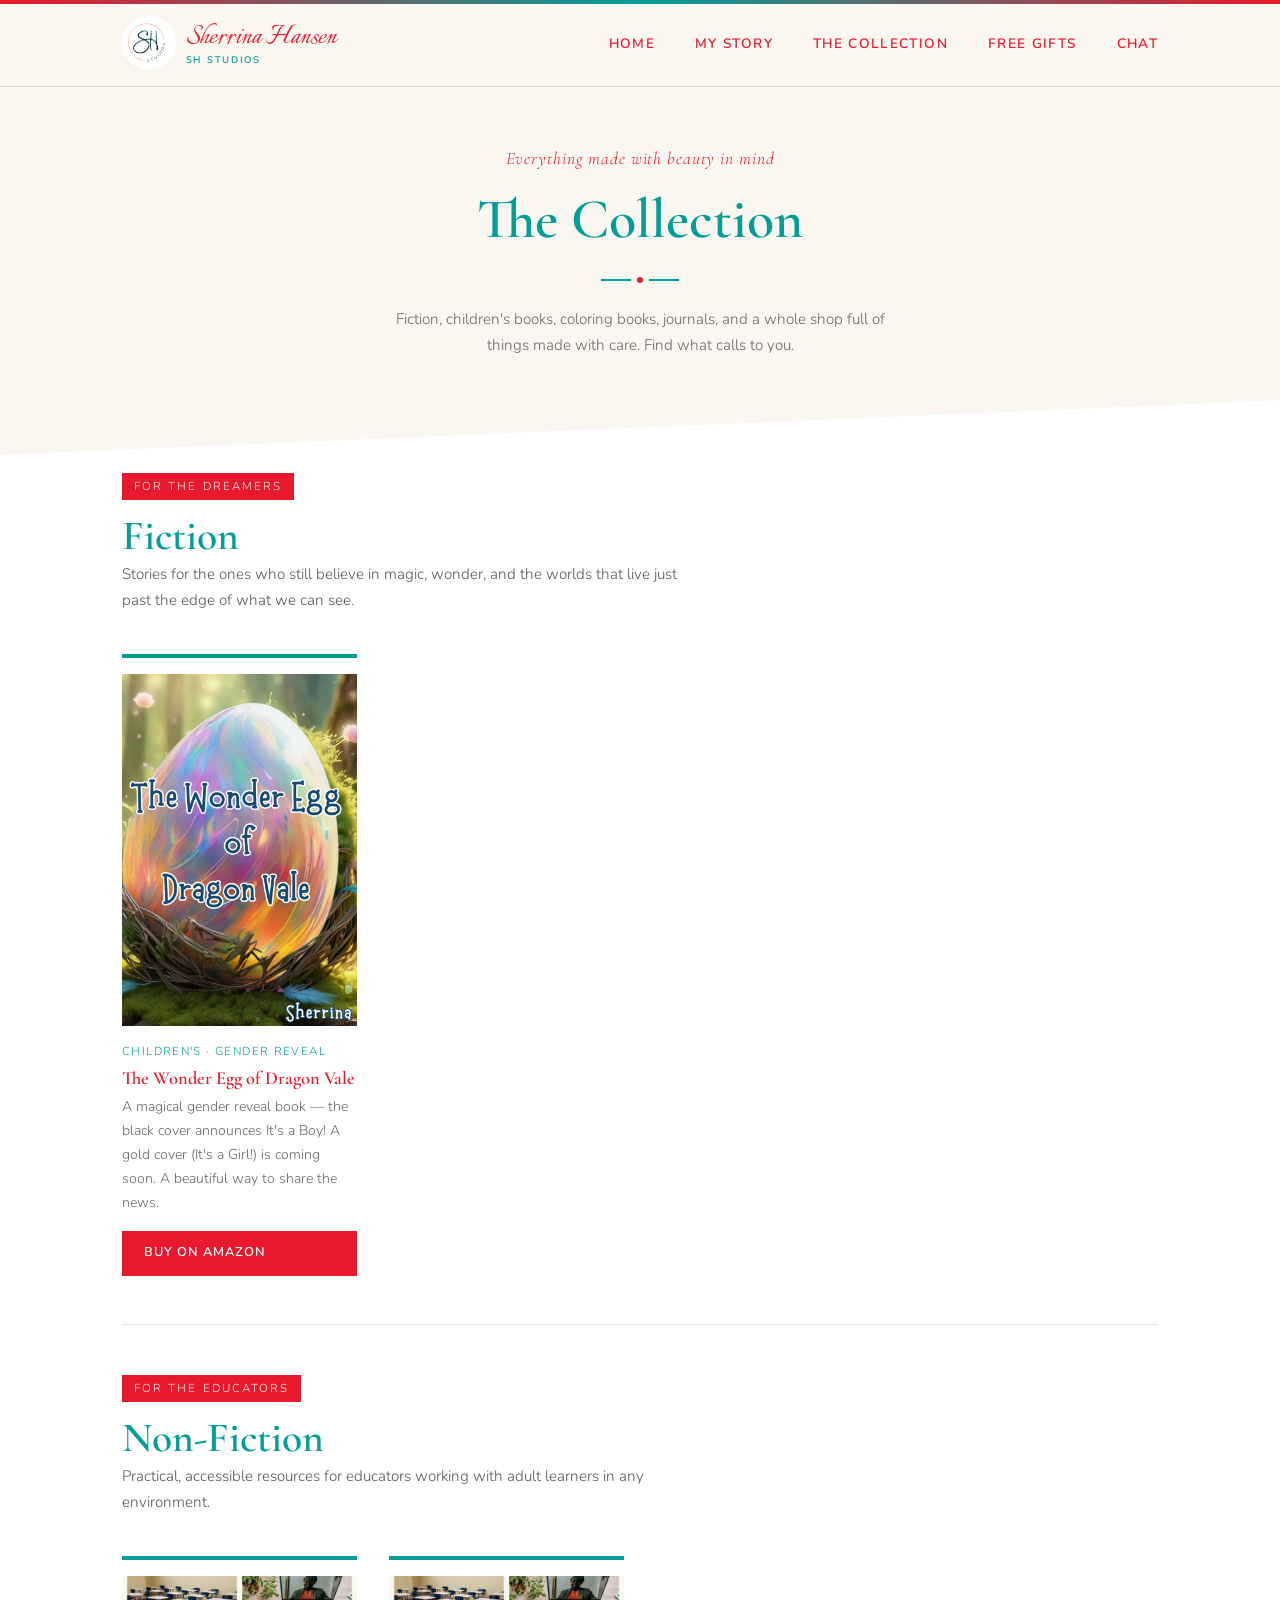
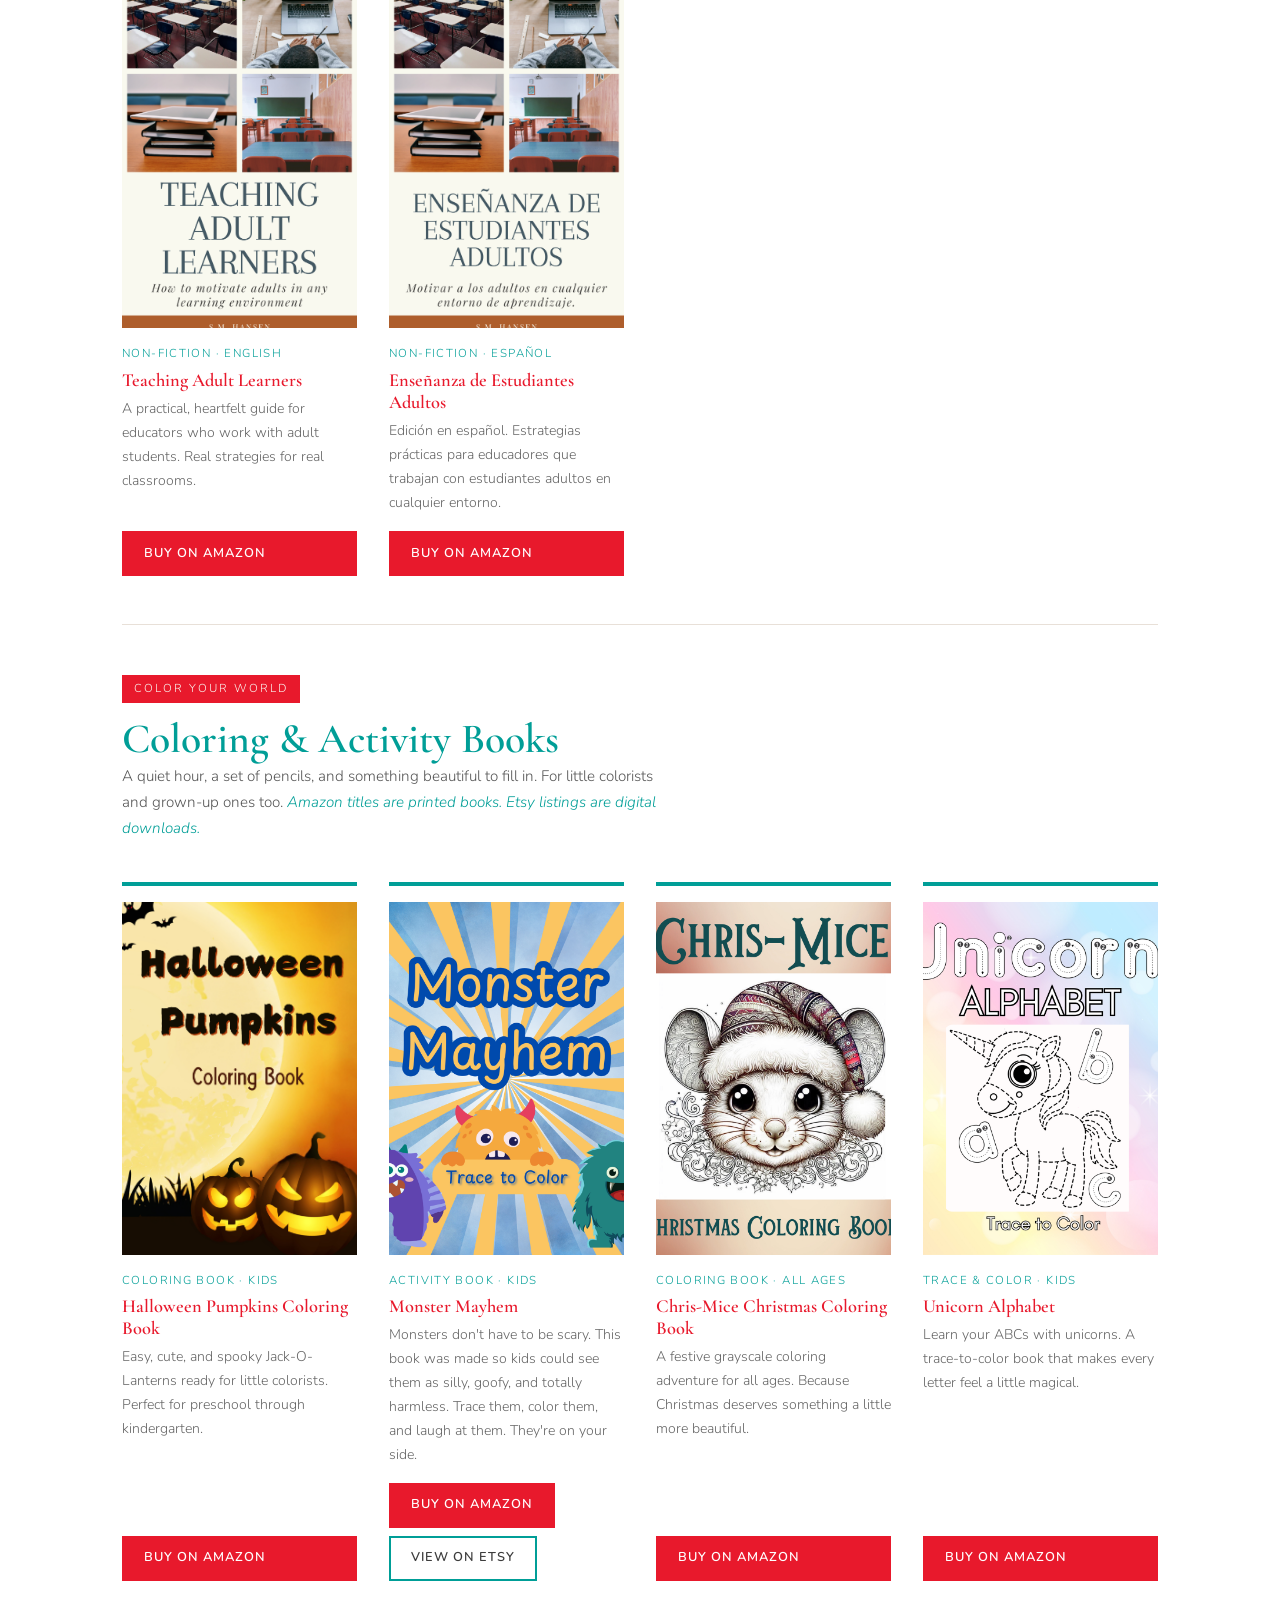
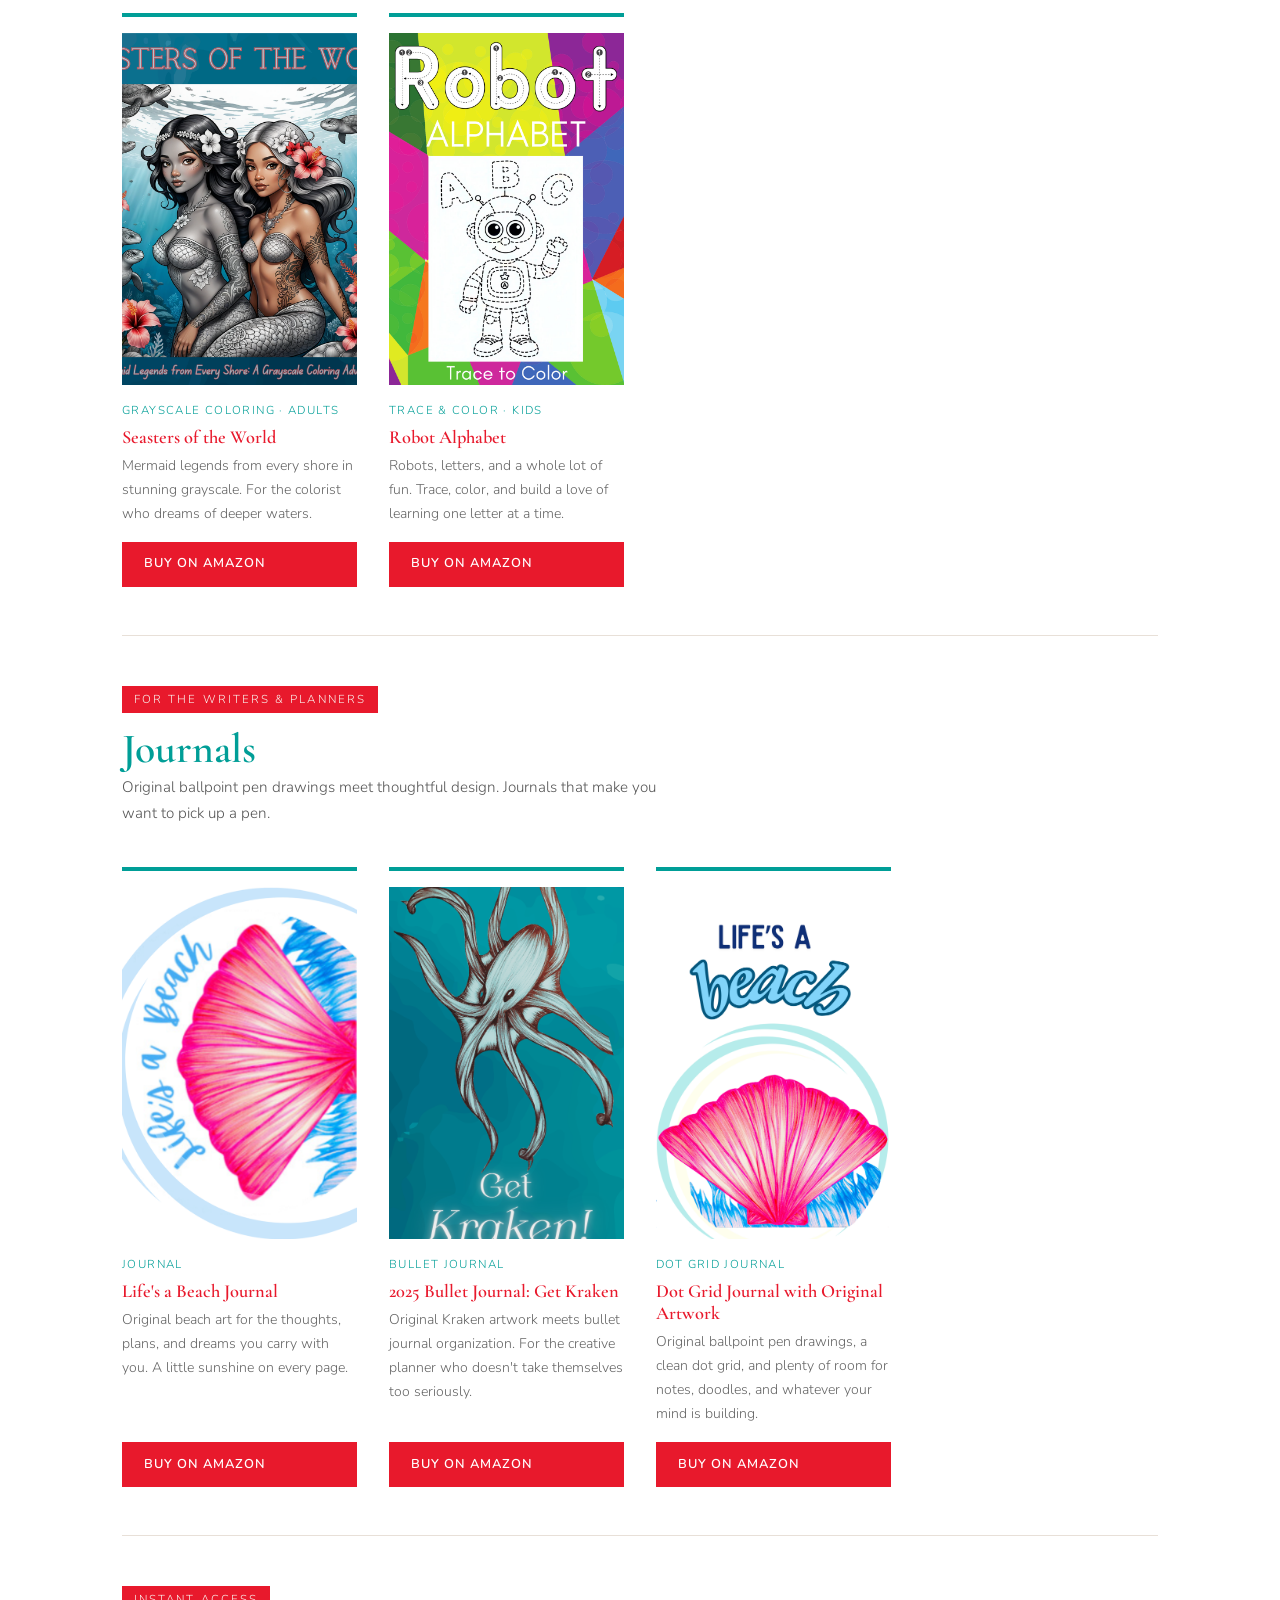
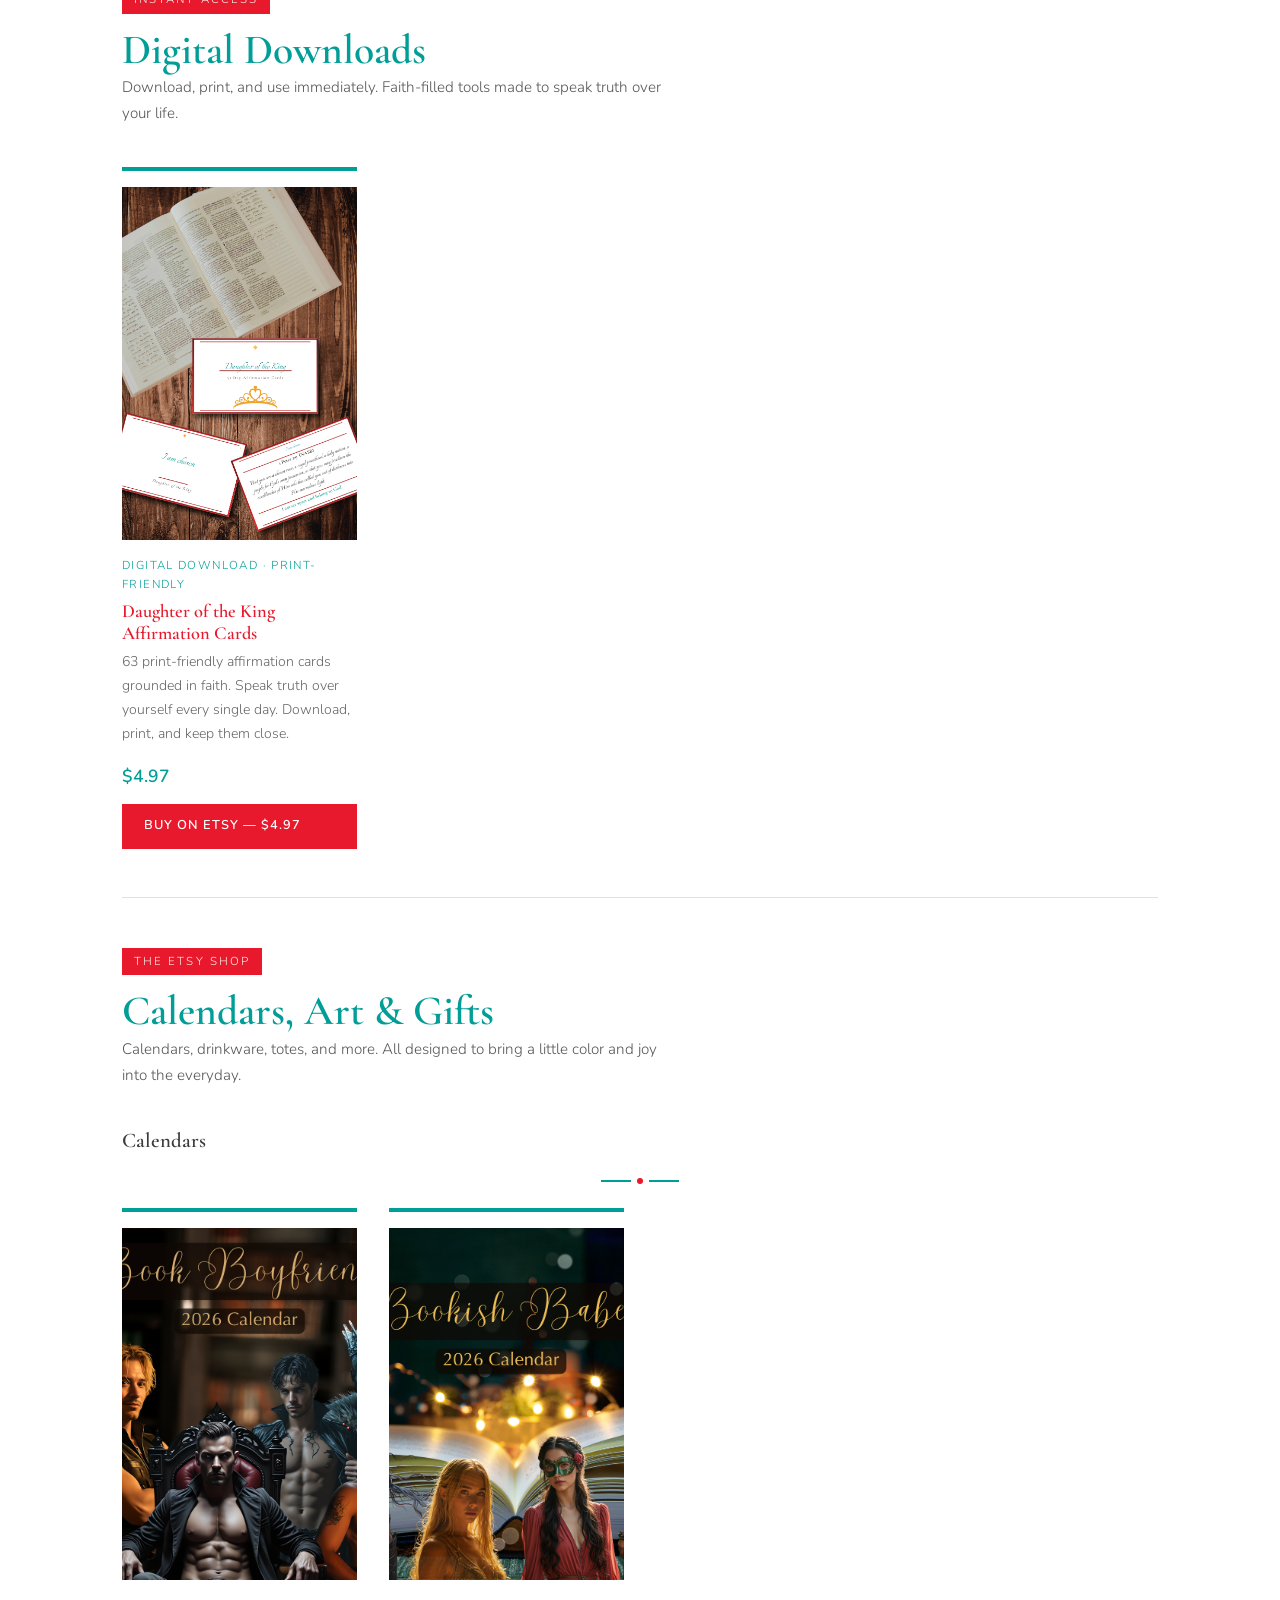
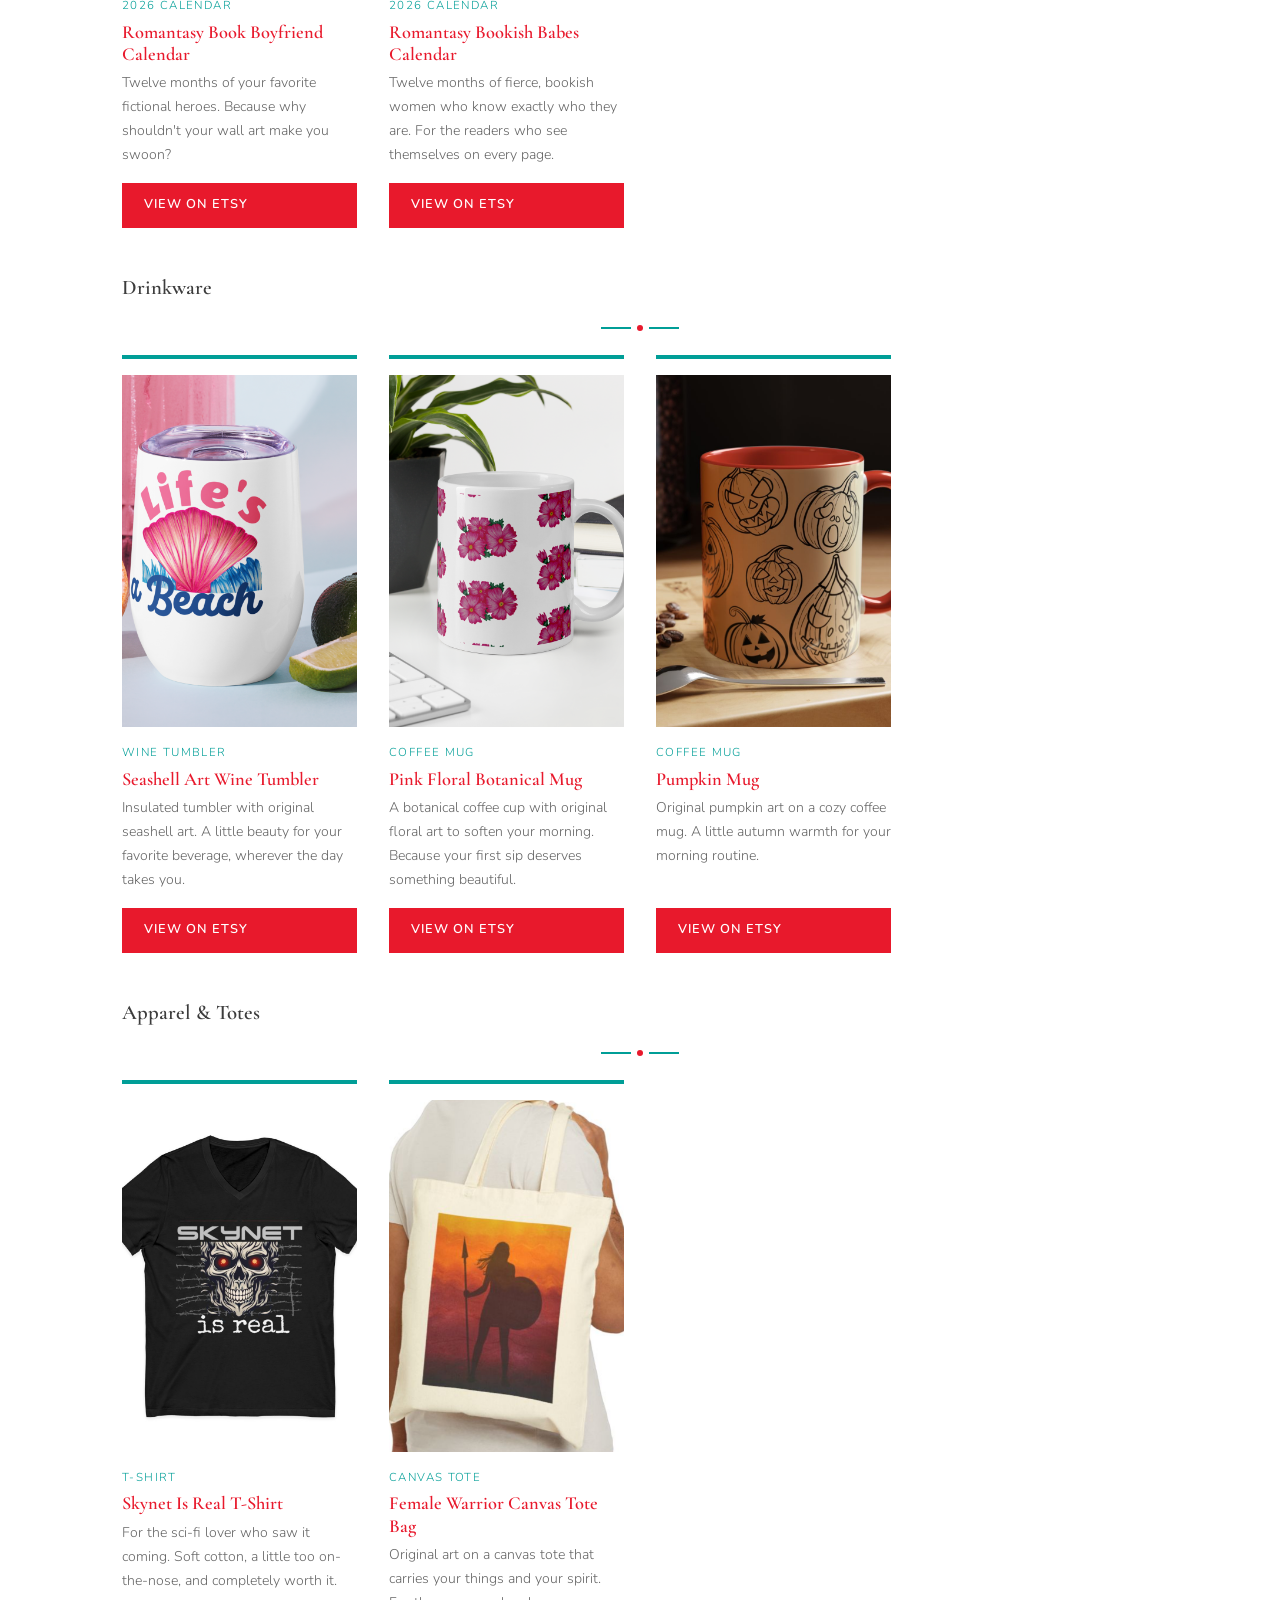
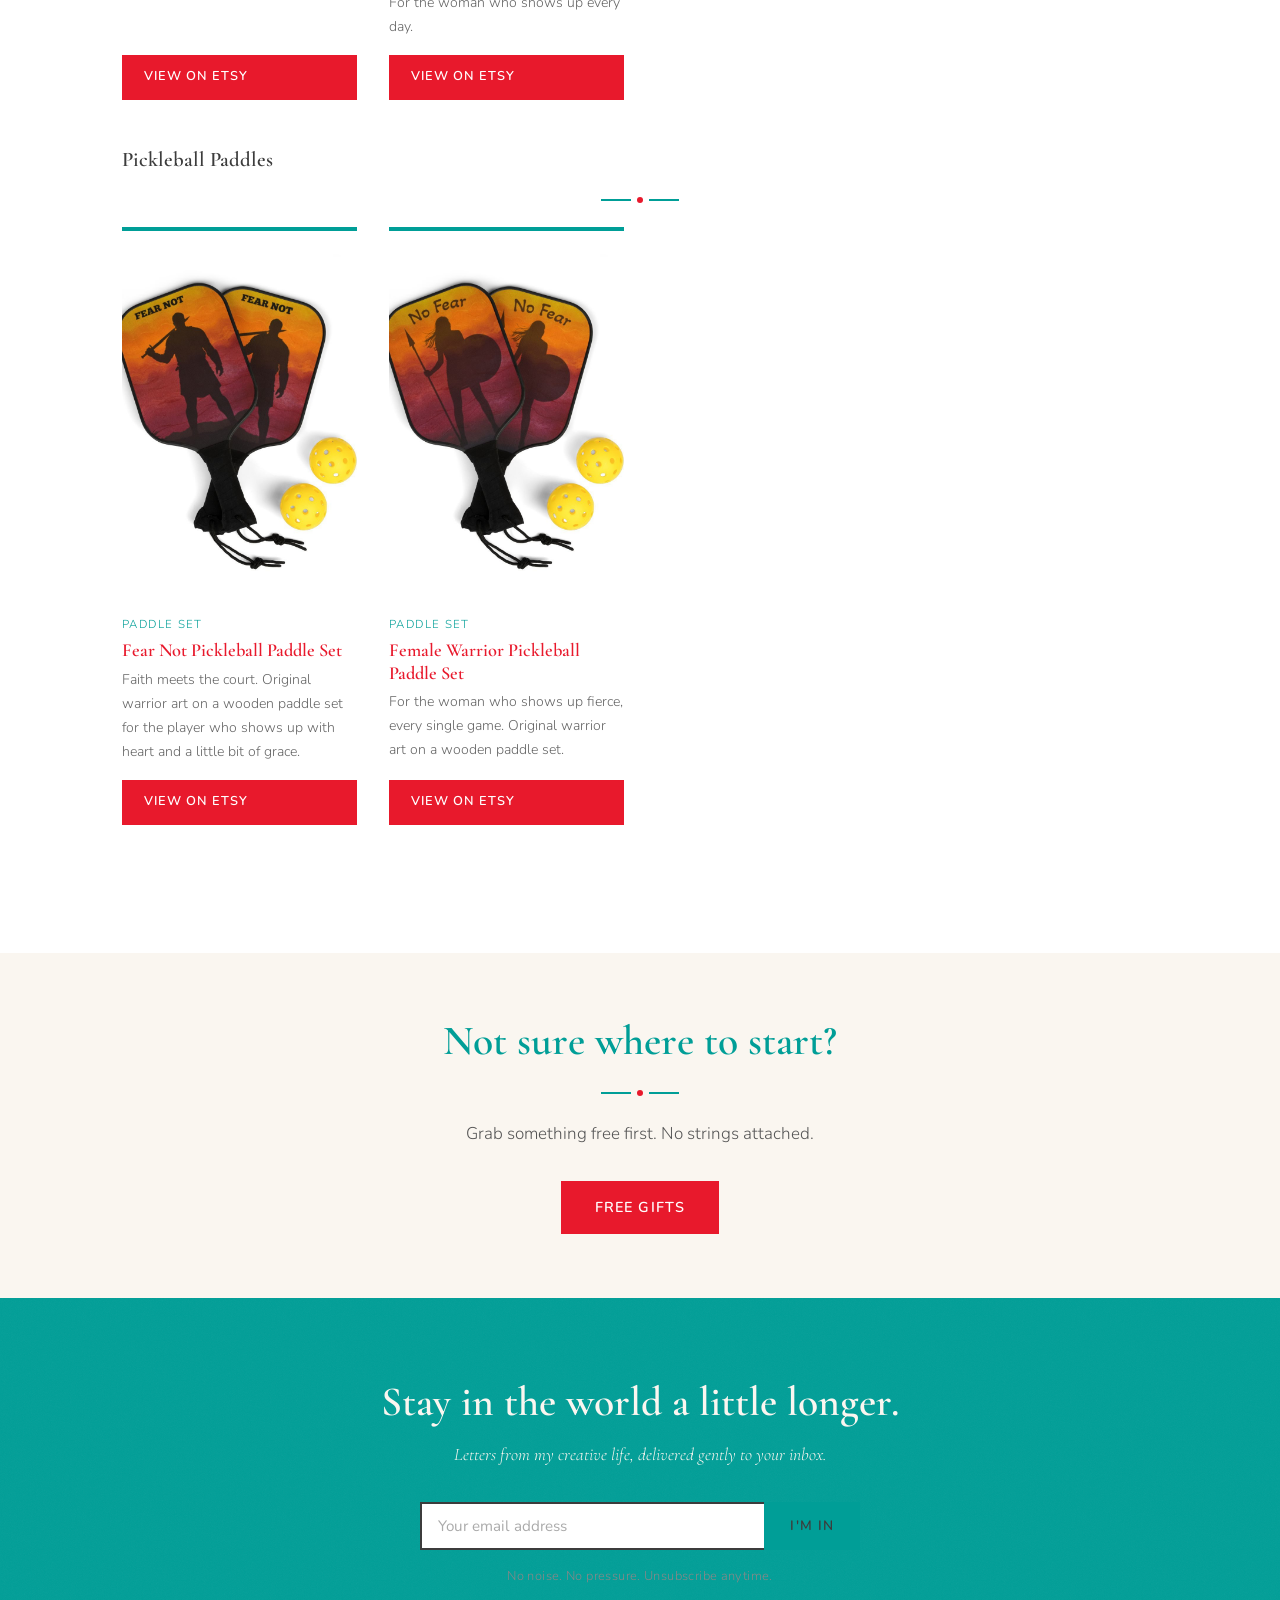
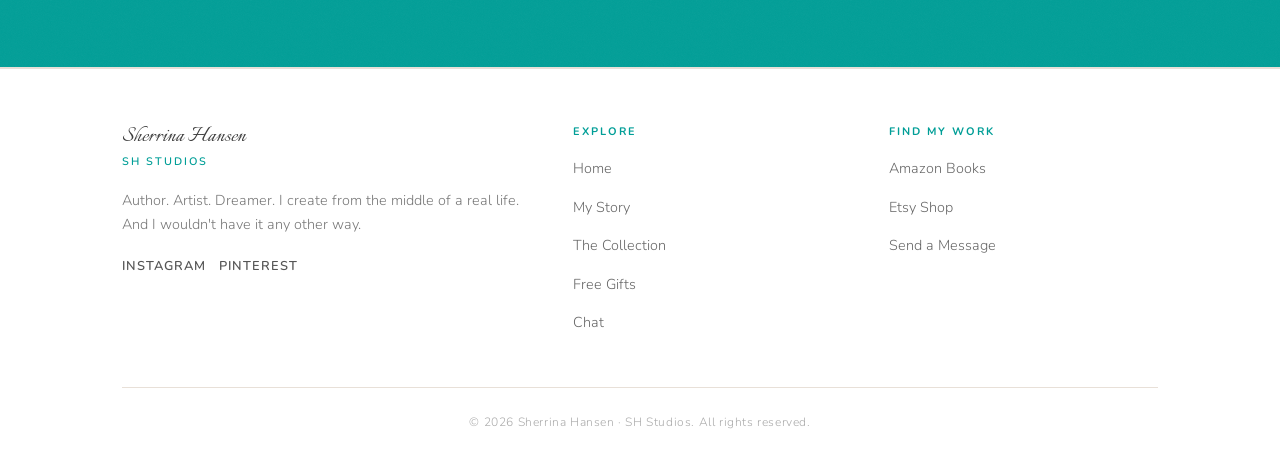
==== commit d6006a68: "Add new freebie and affirmation cards" ====
--- a/collection.html
+++ b/collection.html
@@ -209,6 +209,29 @@
       </div>
     </div>
 
+    <!-- ===================== DIGITAL DOWNLOADS ===================== -->
+    <div class="collection-section" id="digital">
+      <div class="collection-section__header">
+        <p class="collection-section__label">Instant Access</p>
+        <h2>Digital Downloads</h2>
+        <p style="max-width: 560px; font-size: 0.95rem; color: #555;">Download, print, and use immediately. Faith-filled tools made to speak truth over your life.</p>
+      </div>
+      <div class="books-grid">
+
+        <div class="book-card">
+          <div class="book-card__cover">
+            <img src="images/daughter-of-the-king-cards.png" alt="Daughter of the King Affirmation Cards" />
+          </div>
+          <div class="book-card__genre">Digital Download &middot; Print-Friendly</div>
+          <h3 class="book-card__title">Daughter of the King Affirmation Cards</h3>
+          <p class="book-card__desc">63 print-friendly affirmation cards grounded in faith. Speak truth over yourself every single day. Download, print, and keep them close.</p>
+          <p style="font-size:1.1rem; font-weight:600; color:#009E97; margin-bottom:0.75rem;">$4.97</p>
+          <a href="https://www.etsy.com/listing/4482134203/daughter-of-the-king31-day-affirmation" target="_blank" rel="noopener" class="btn btn--red" style="font-size:0.8rem; padding:0.6rem 1.25rem;">Buy on Etsy — $4.97</a>
+        </div>
+
+      </div>
+    </div>
+
     <!-- ===================== ETSY SHOP ===================== -->
     <div class="collection-section" id="shop">
       <div class="collection-section__header">
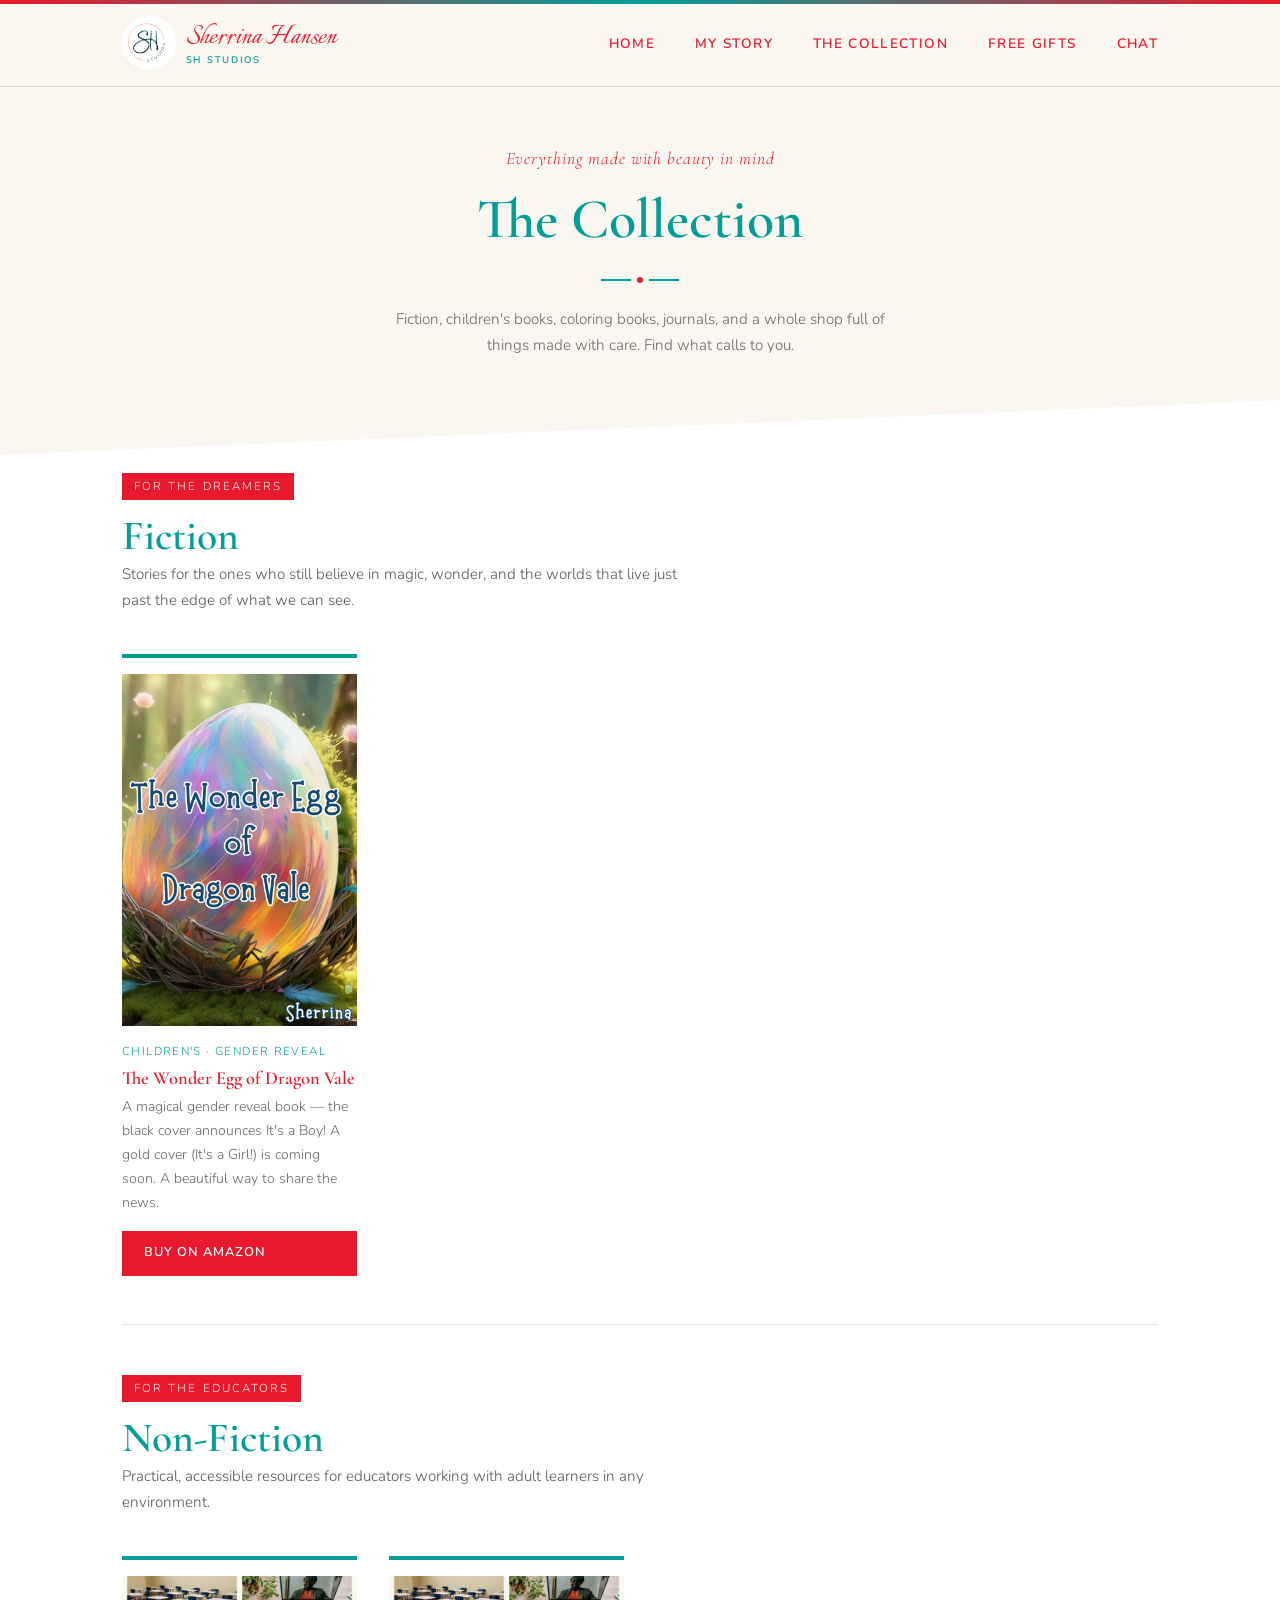
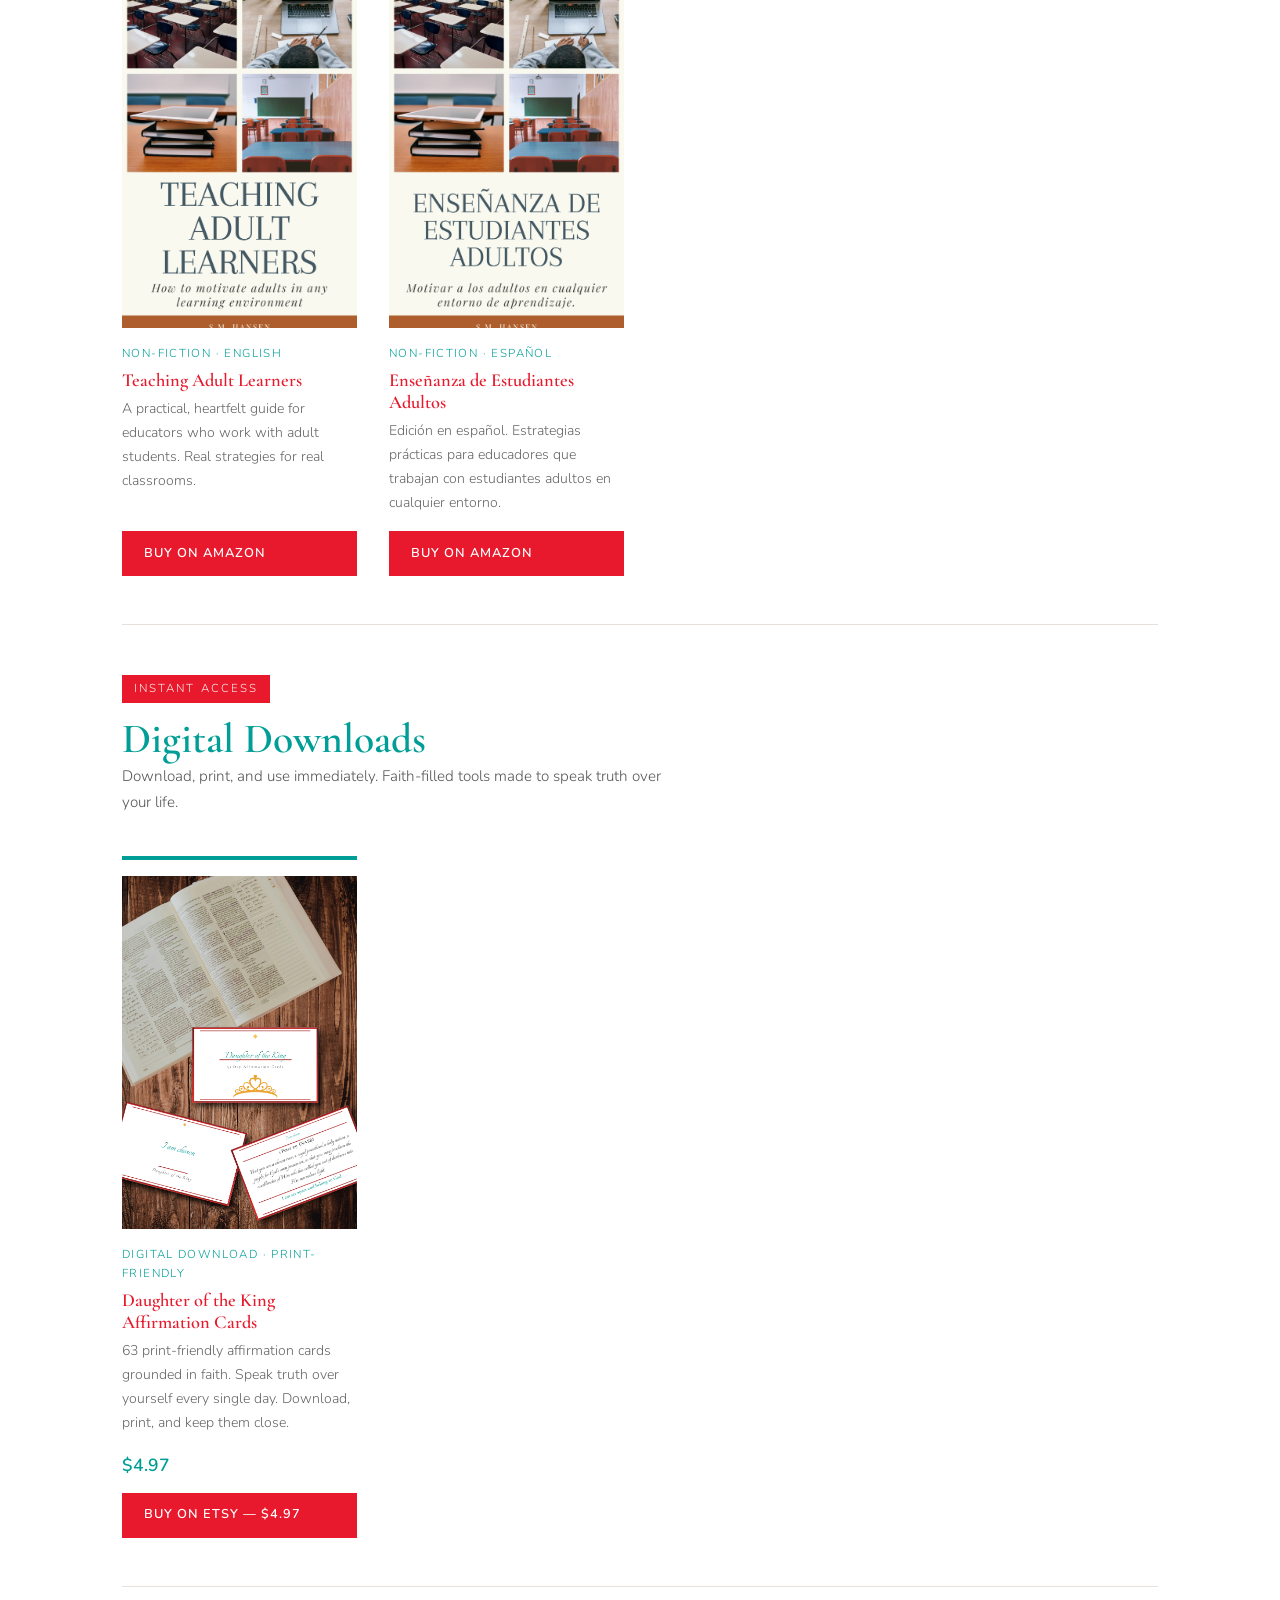
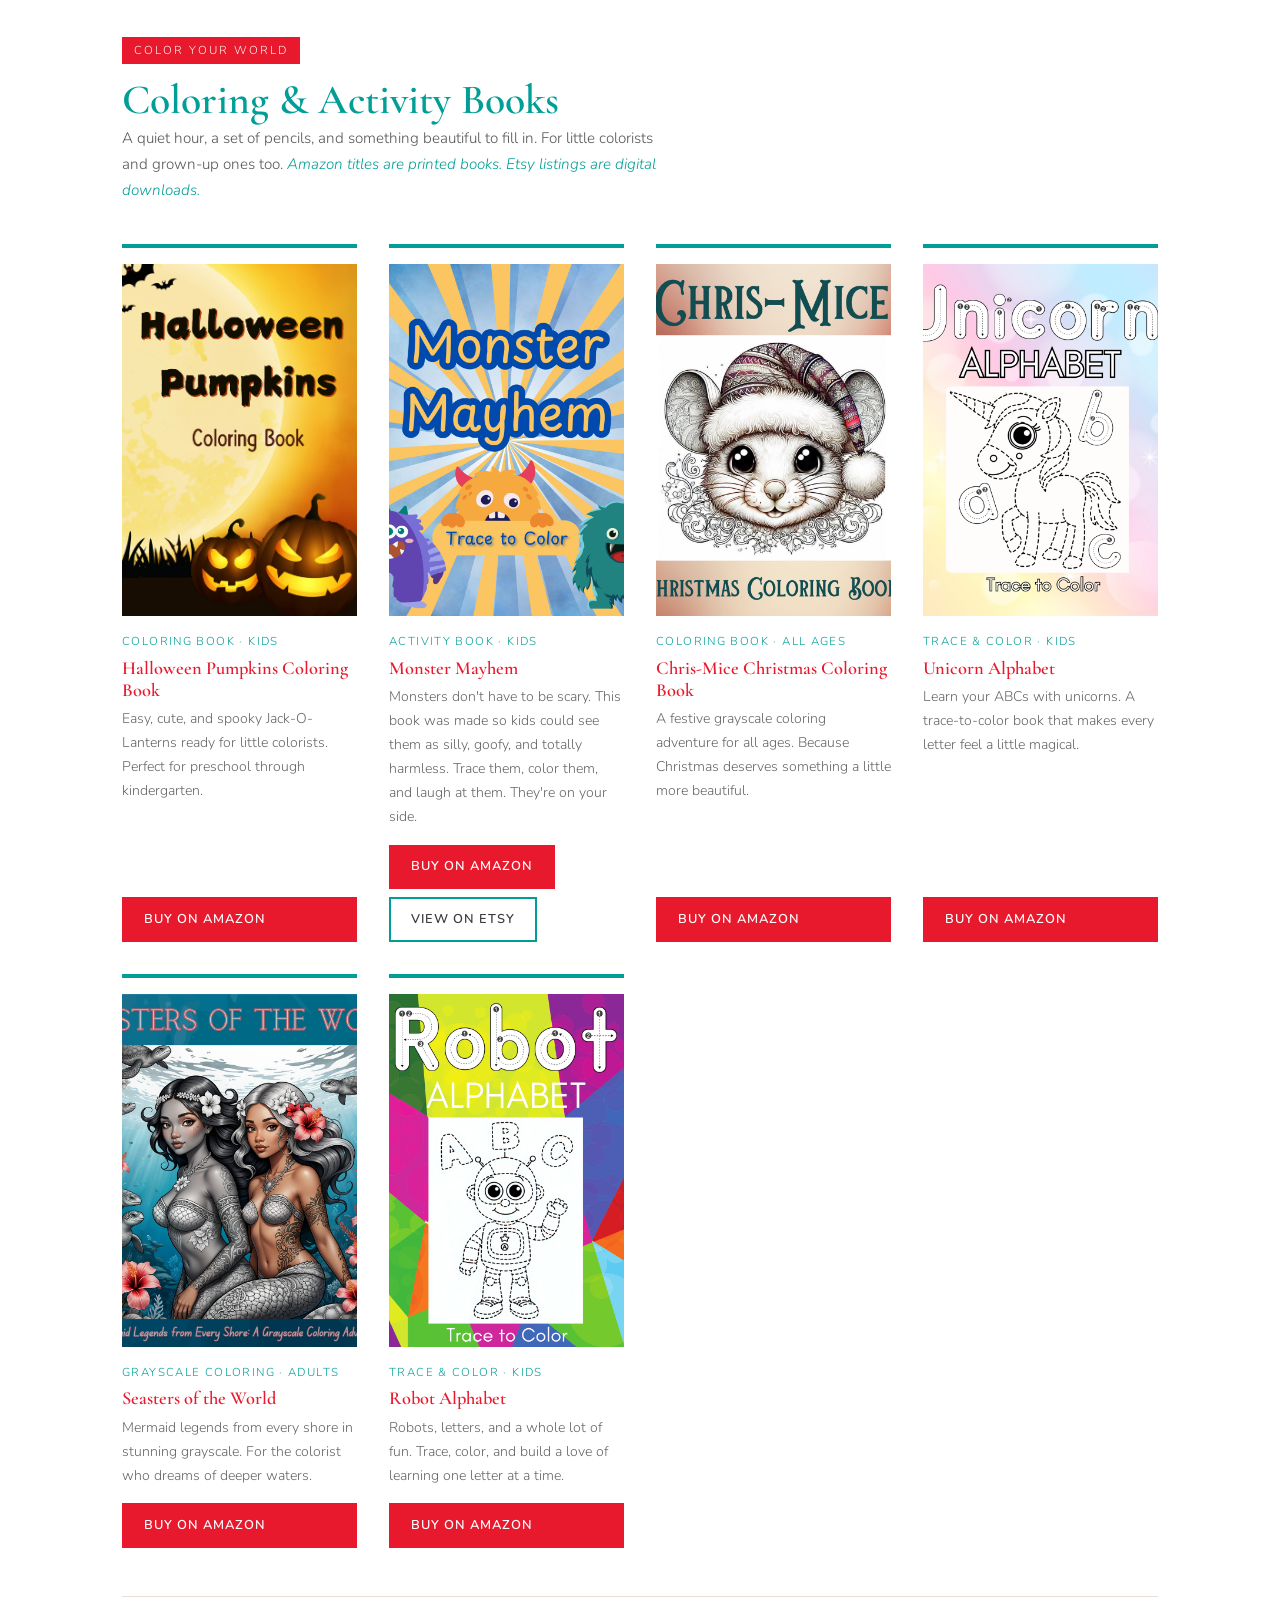
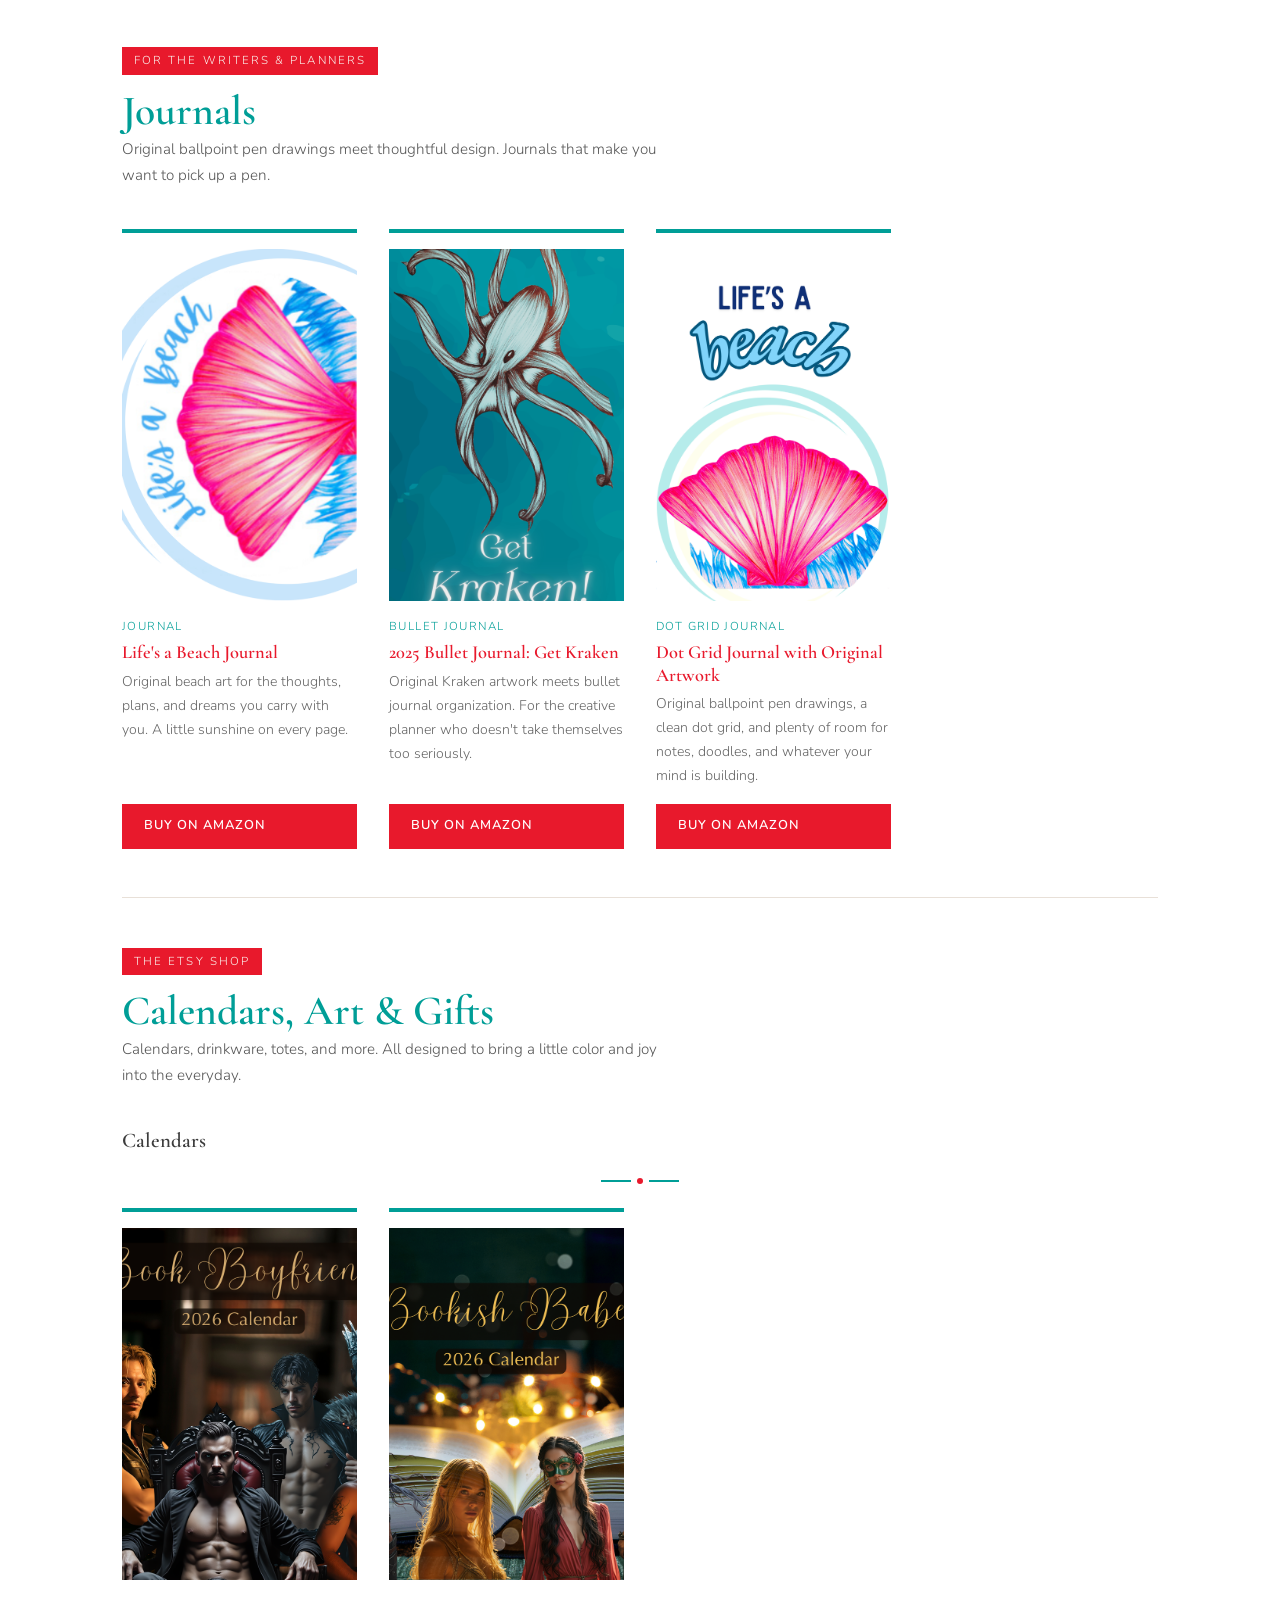
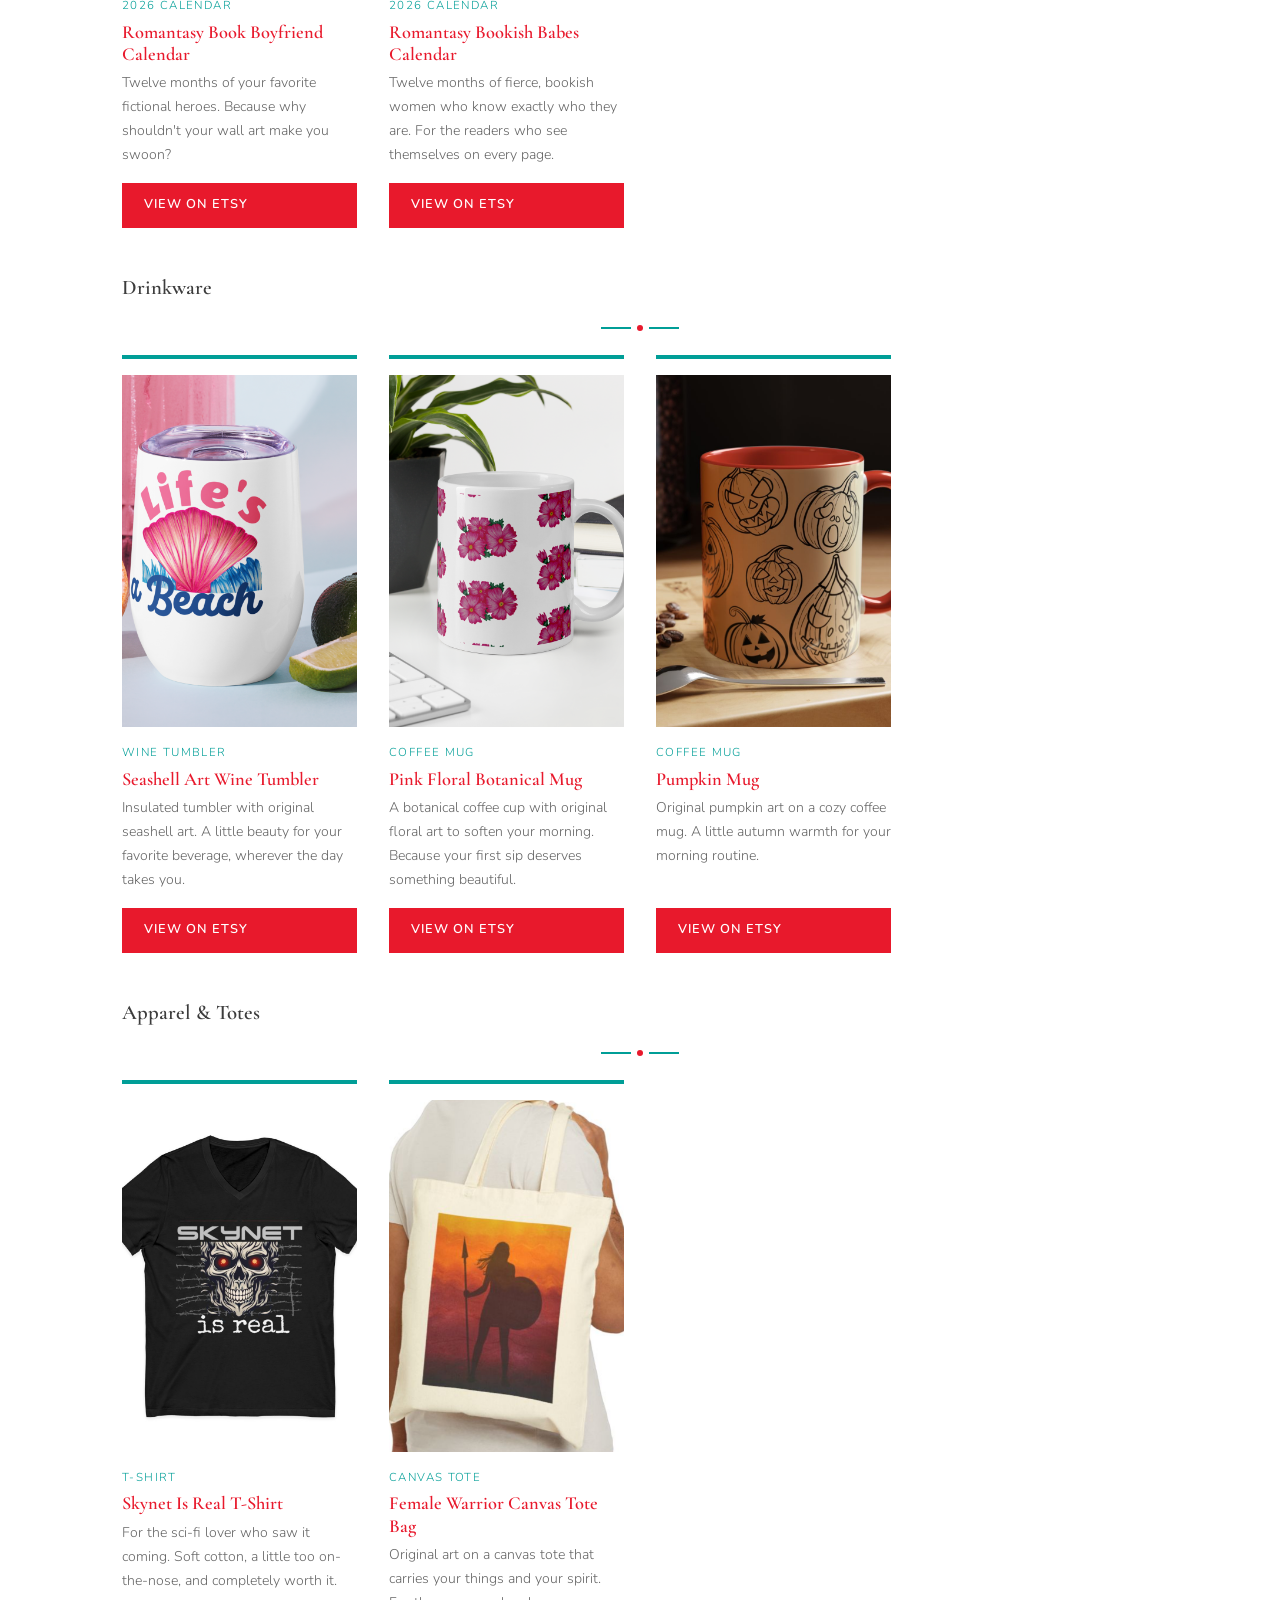
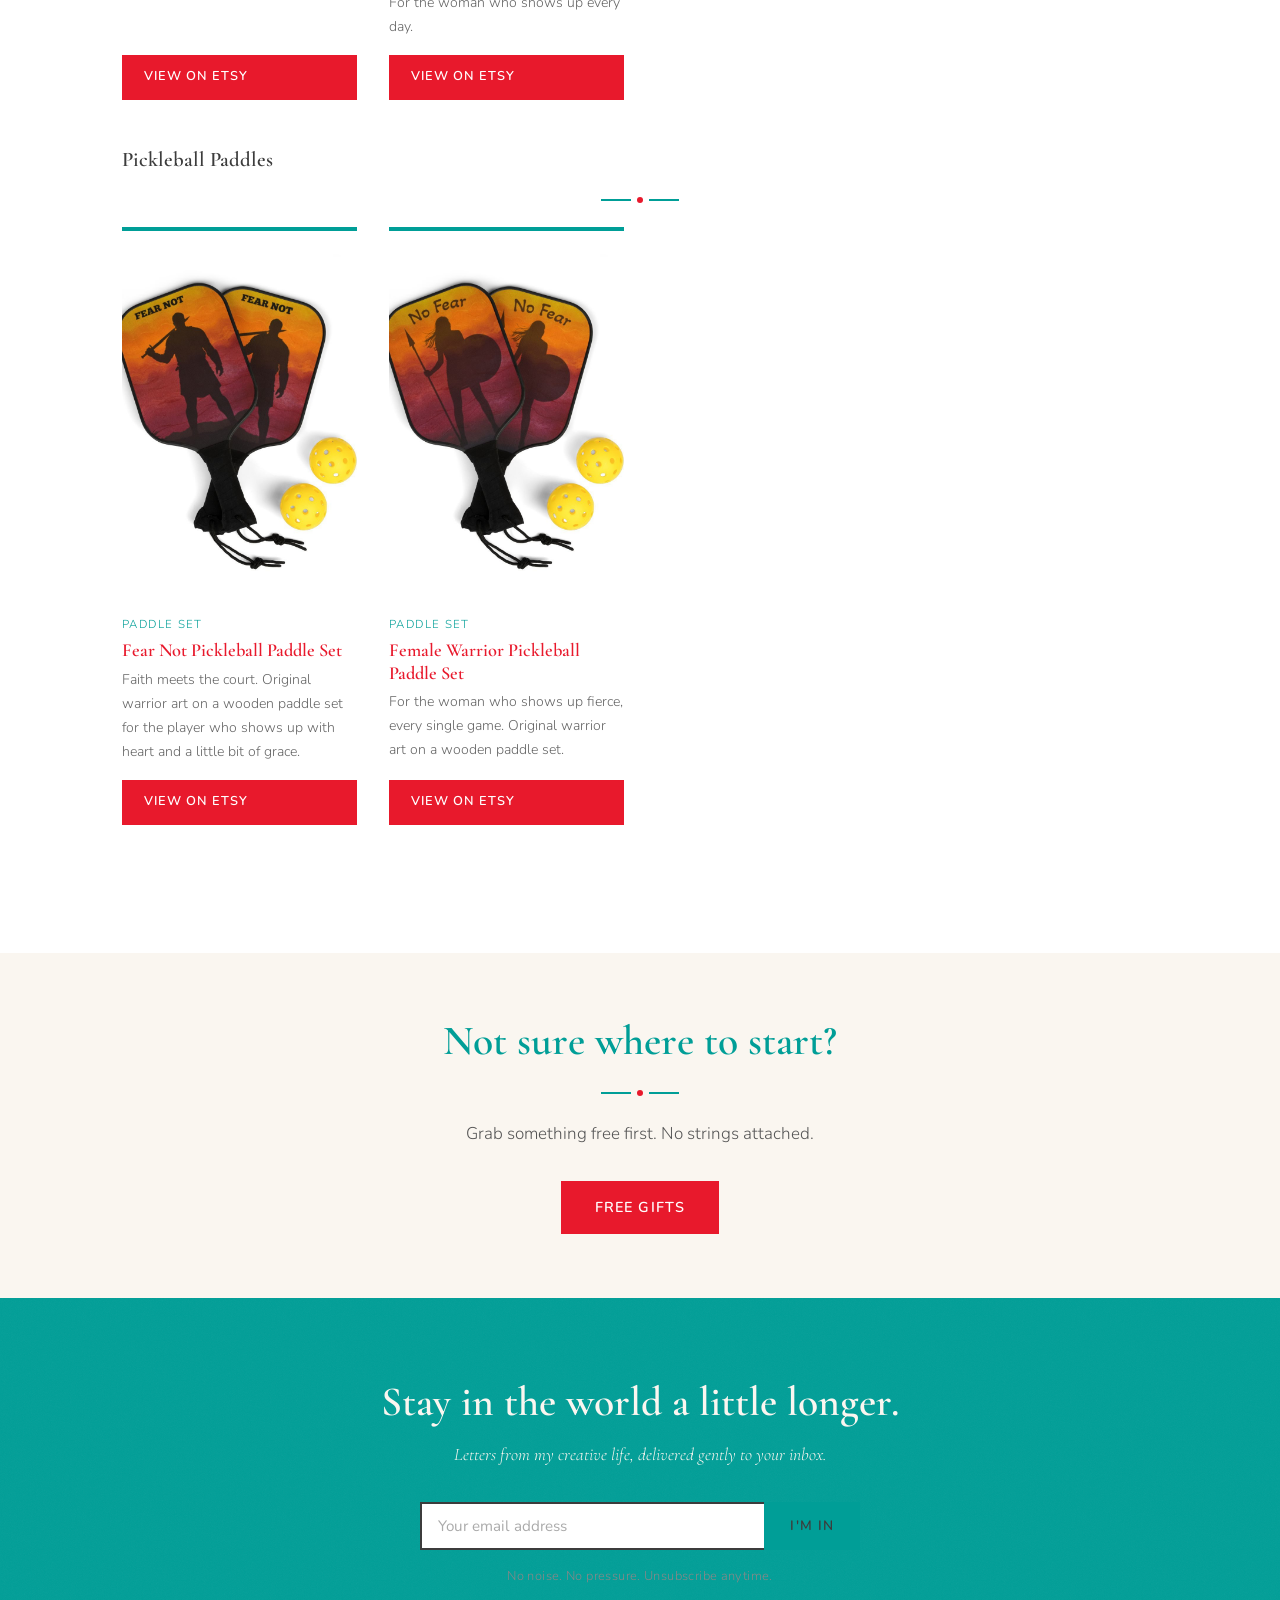
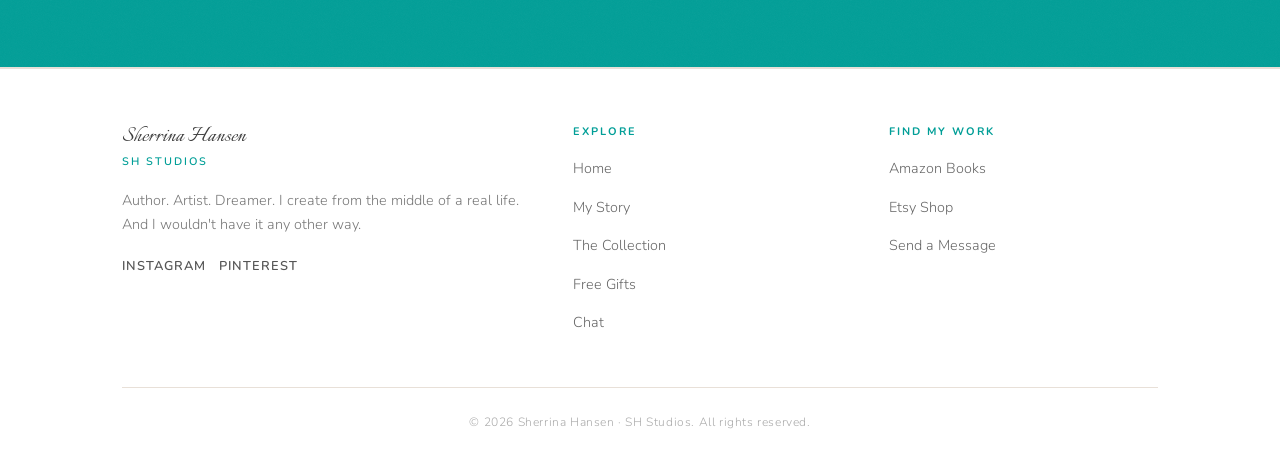
==== commit 9083bc8b: "restructured collection" ====
--- a/collection.html
+++ b/collection.html
@@ -92,6 +92,29 @@
       </div>
     </div>
 
+    <!-- ===================== DIGITAL DOWNLOADS ===================== -->
+    <div class="collection-section" id="digital">
+      <div class="collection-section__header">
+        <p class="collection-section__label">Instant Access</p>
+        <h2>Digital Downloads</h2>
+        <p style="max-width: 560px; font-size: 0.95rem; color: #555;">Download, print, and use immediately. Faith-filled tools made to speak truth over your life.</p>
+      </div>
+      <div class="books-grid">
+
+        <div class="book-card">
+          <div class="book-card__cover">
+            <img src="images/daughter-of-the-king-cards.png" alt="Daughter of the King Affirmation Cards" />
+          </div>
+          <div class="book-card__genre">Digital Download &middot; Print-Friendly</div>
+          <h3 class="book-card__title">Daughter of the King Affirmation Cards</h3>
+          <p class="book-card__desc">63 print-friendly affirmation cards grounded in faith. Speak truth over yourself every single day. Download, print, and keep them close.</p>
+          <p style="font-size:1.1rem; font-weight:600; color:#009E97; margin-bottom:0.75rem;">$4.97</p>
+          <a href="https://www.etsy.com/listing/4482134203/daughter-of-the-king31-day-affirmation" target="_blank" rel="noopener" class="btn btn--red" style="font-size:0.8rem; padding:0.6rem 1.25rem;">Buy on Etsy — $4.97</a>
+        </div>
+
+      </div>
+    </div>
+
     <!-- ===================== COLORING & ACTIVITY BOOKS ===================== -->
     <div class="collection-section" id="coloring">
       <div class="collection-section__header">
@@ -204,29 +227,6 @@
           <h3 class="book-card__title">Dot Grid Journal with Original Artwork</h3>
           <p class="book-card__desc">Original ballpoint pen drawings, a clean dot grid, and plenty of room for notes, doodles, and whatever your mind is building.</p>
           <a href="https://www.amazon.com/dp/B0DKN4ZV7R" target="_blank" rel="noopener" class="btn btn--red" style="font-size:0.8rem; padding:0.6rem 1.25rem;">Buy on Amazon</a>
-        </div>
-
-      </div>
-    </div>
-
-    <!-- ===================== DIGITAL DOWNLOADS ===================== -->
-    <div class="collection-section" id="digital">
-      <div class="collection-section__header">
-        <p class="collection-section__label">Instant Access</p>
-        <h2>Digital Downloads</h2>
-        <p style="max-width: 560px; font-size: 0.95rem; color: #555;">Download, print, and use immediately. Faith-filled tools made to speak truth over your life.</p>
-      </div>
-      <div class="books-grid">
-
-        <div class="book-card">
-          <div class="book-card__cover">
-            <img src="images/daughter-of-the-king-cards.png" alt="Daughter of the King Affirmation Cards" />
-          </div>
-          <div class="book-card__genre">Digital Download &middot; Print-Friendly</div>
-          <h3 class="book-card__title">Daughter of the King Affirmation Cards</h3>
-          <p class="book-card__desc">63 print-friendly affirmation cards grounded in faith. Speak truth over yourself every single day. Download, print, and keep them close.</p>
-          <p style="font-size:1.1rem; font-weight:600; color:#009E97; margin-bottom:0.75rem;">$4.97</p>
-          <a href="https://www.etsy.com/listing/4482134203/daughter-of-the-king31-day-affirmation" target="_blank" rel="noopener" class="btn btn--red" style="font-size:0.8rem; padding:0.6rem 1.25rem;">Buy on Etsy — $4.97</a>
         </div>
 
       </div>
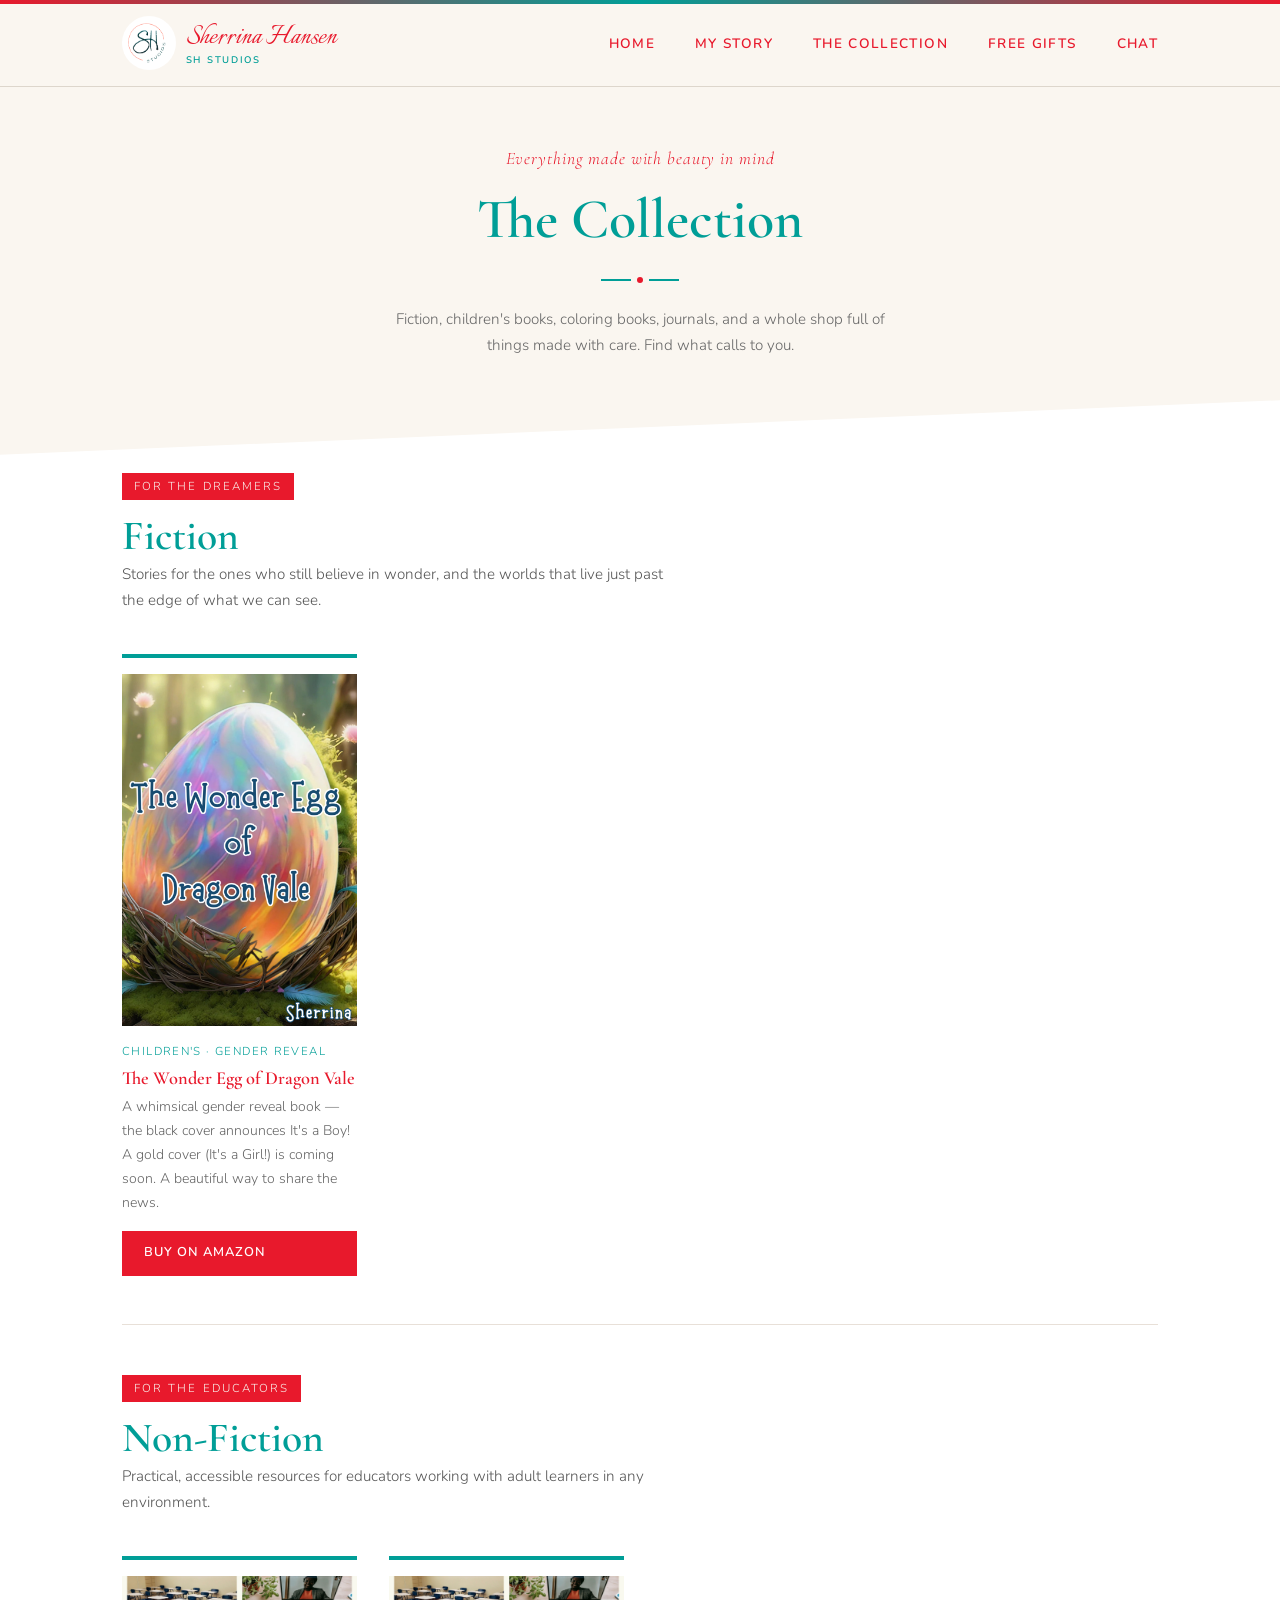
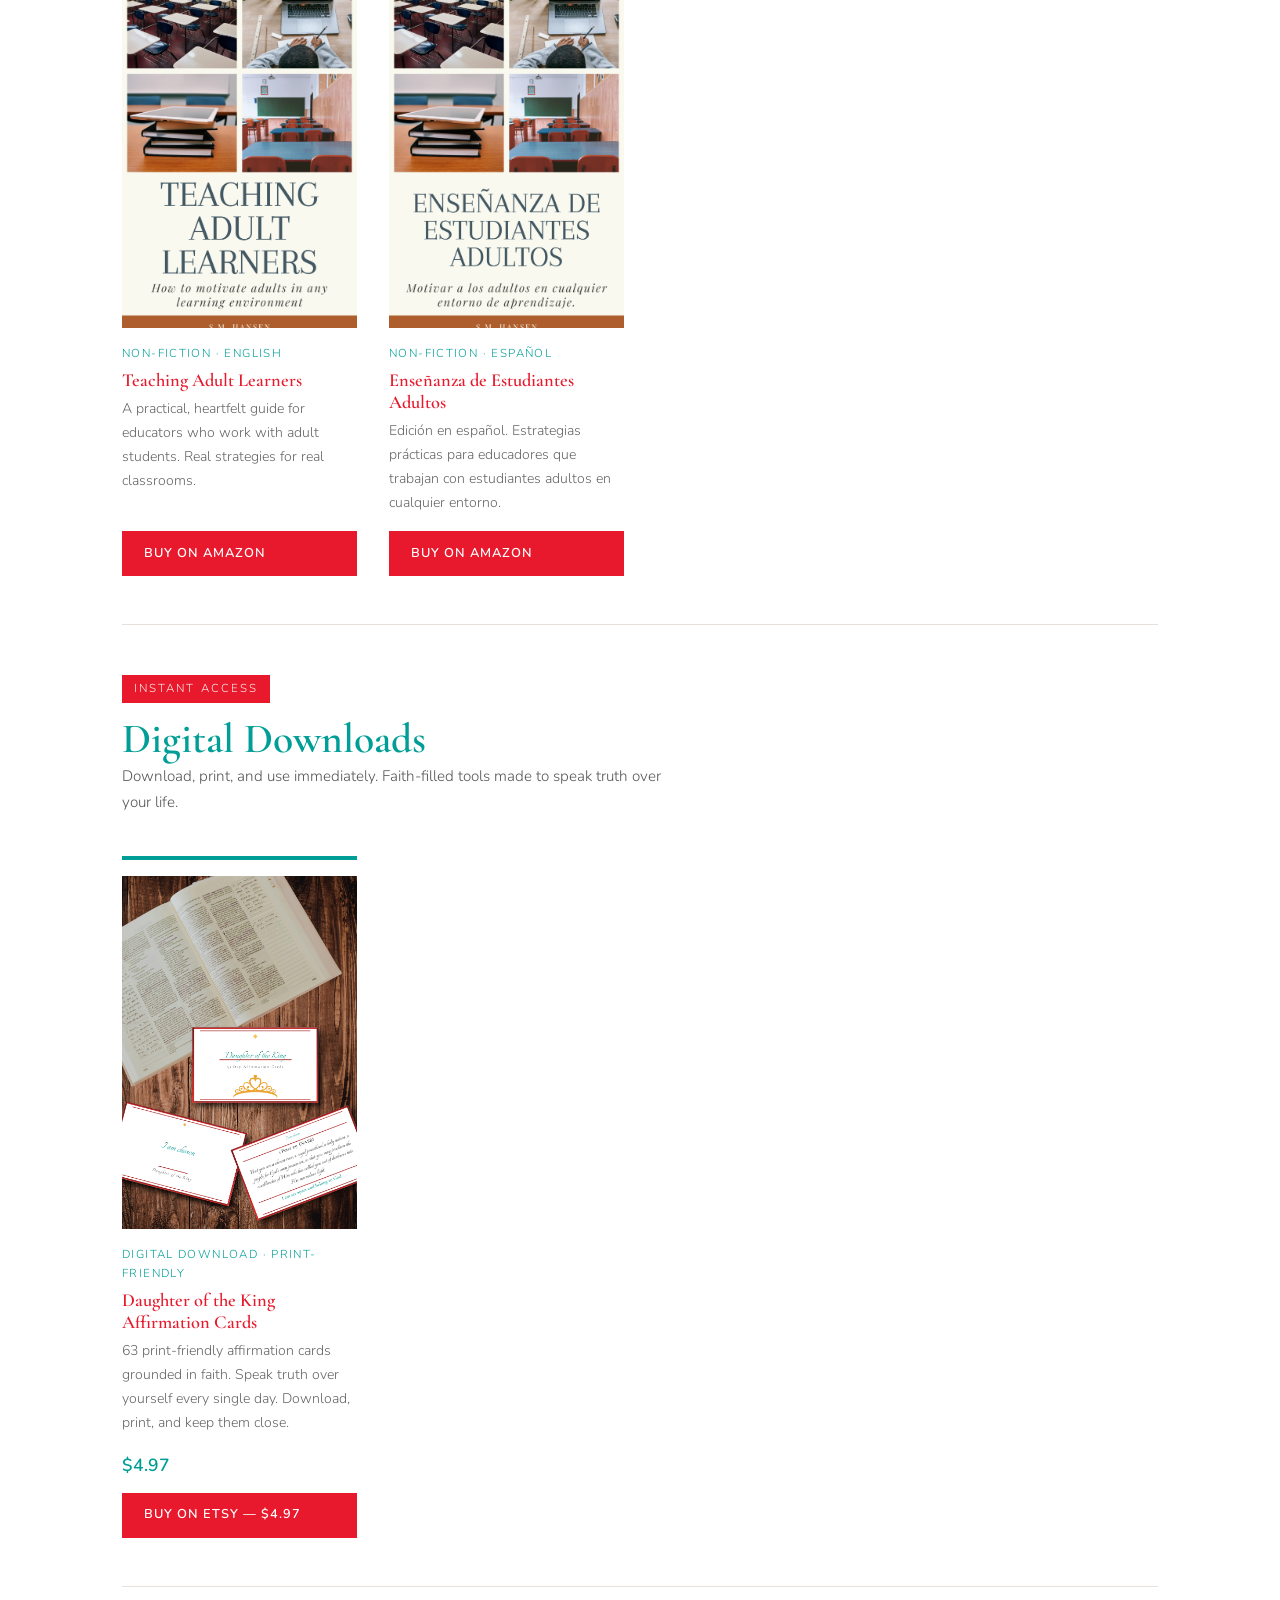
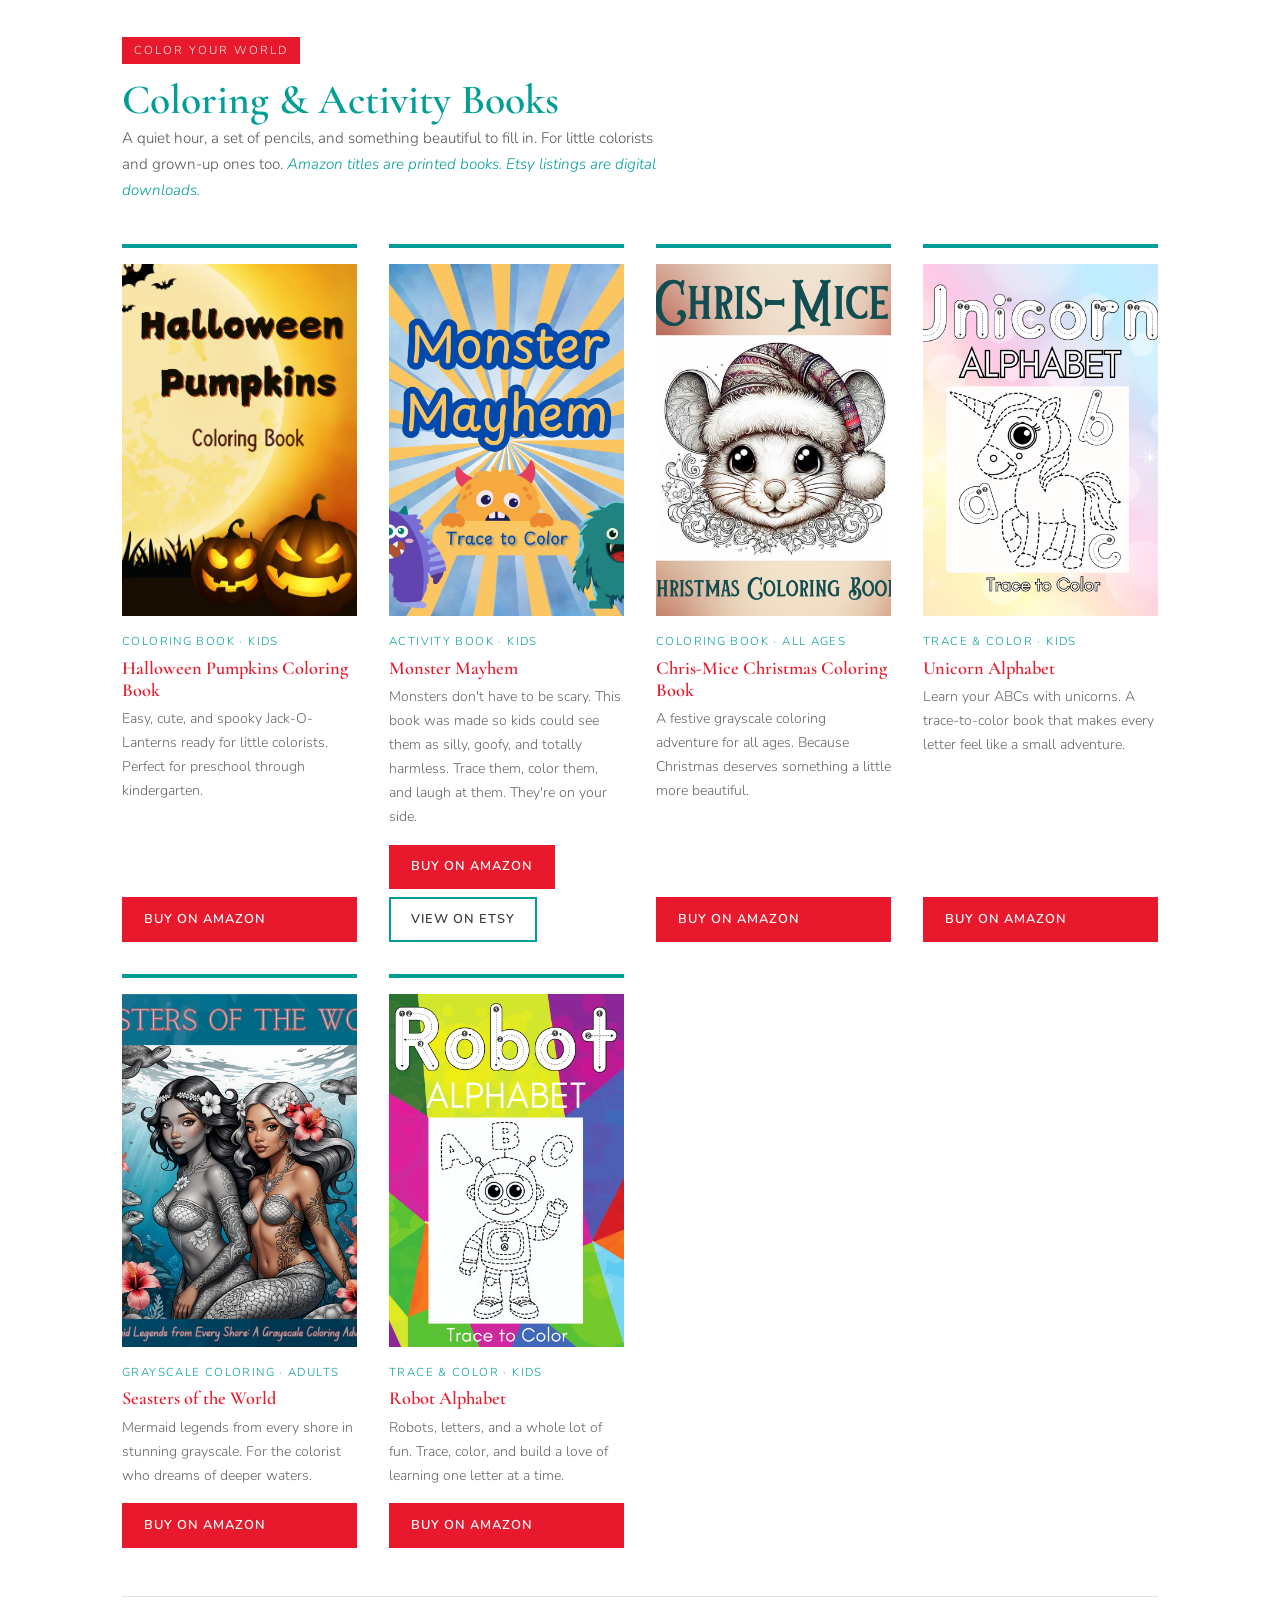
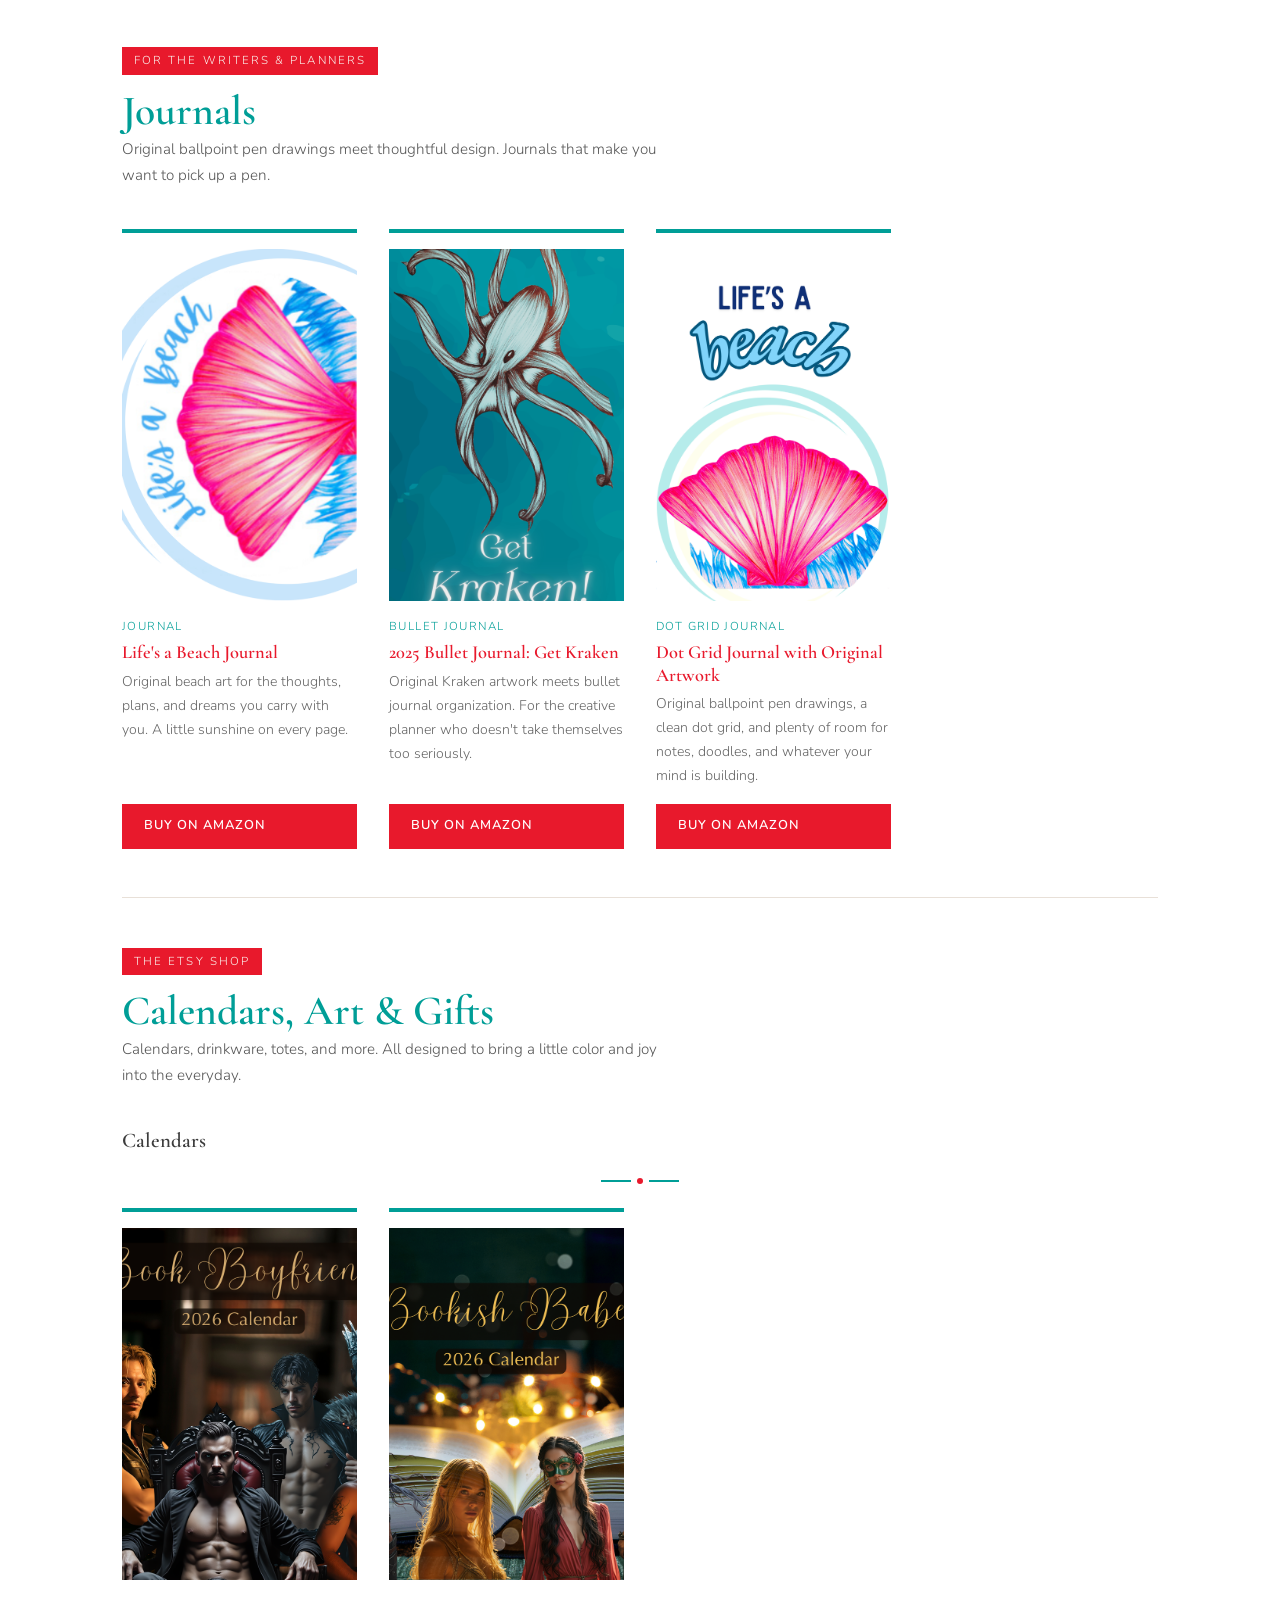
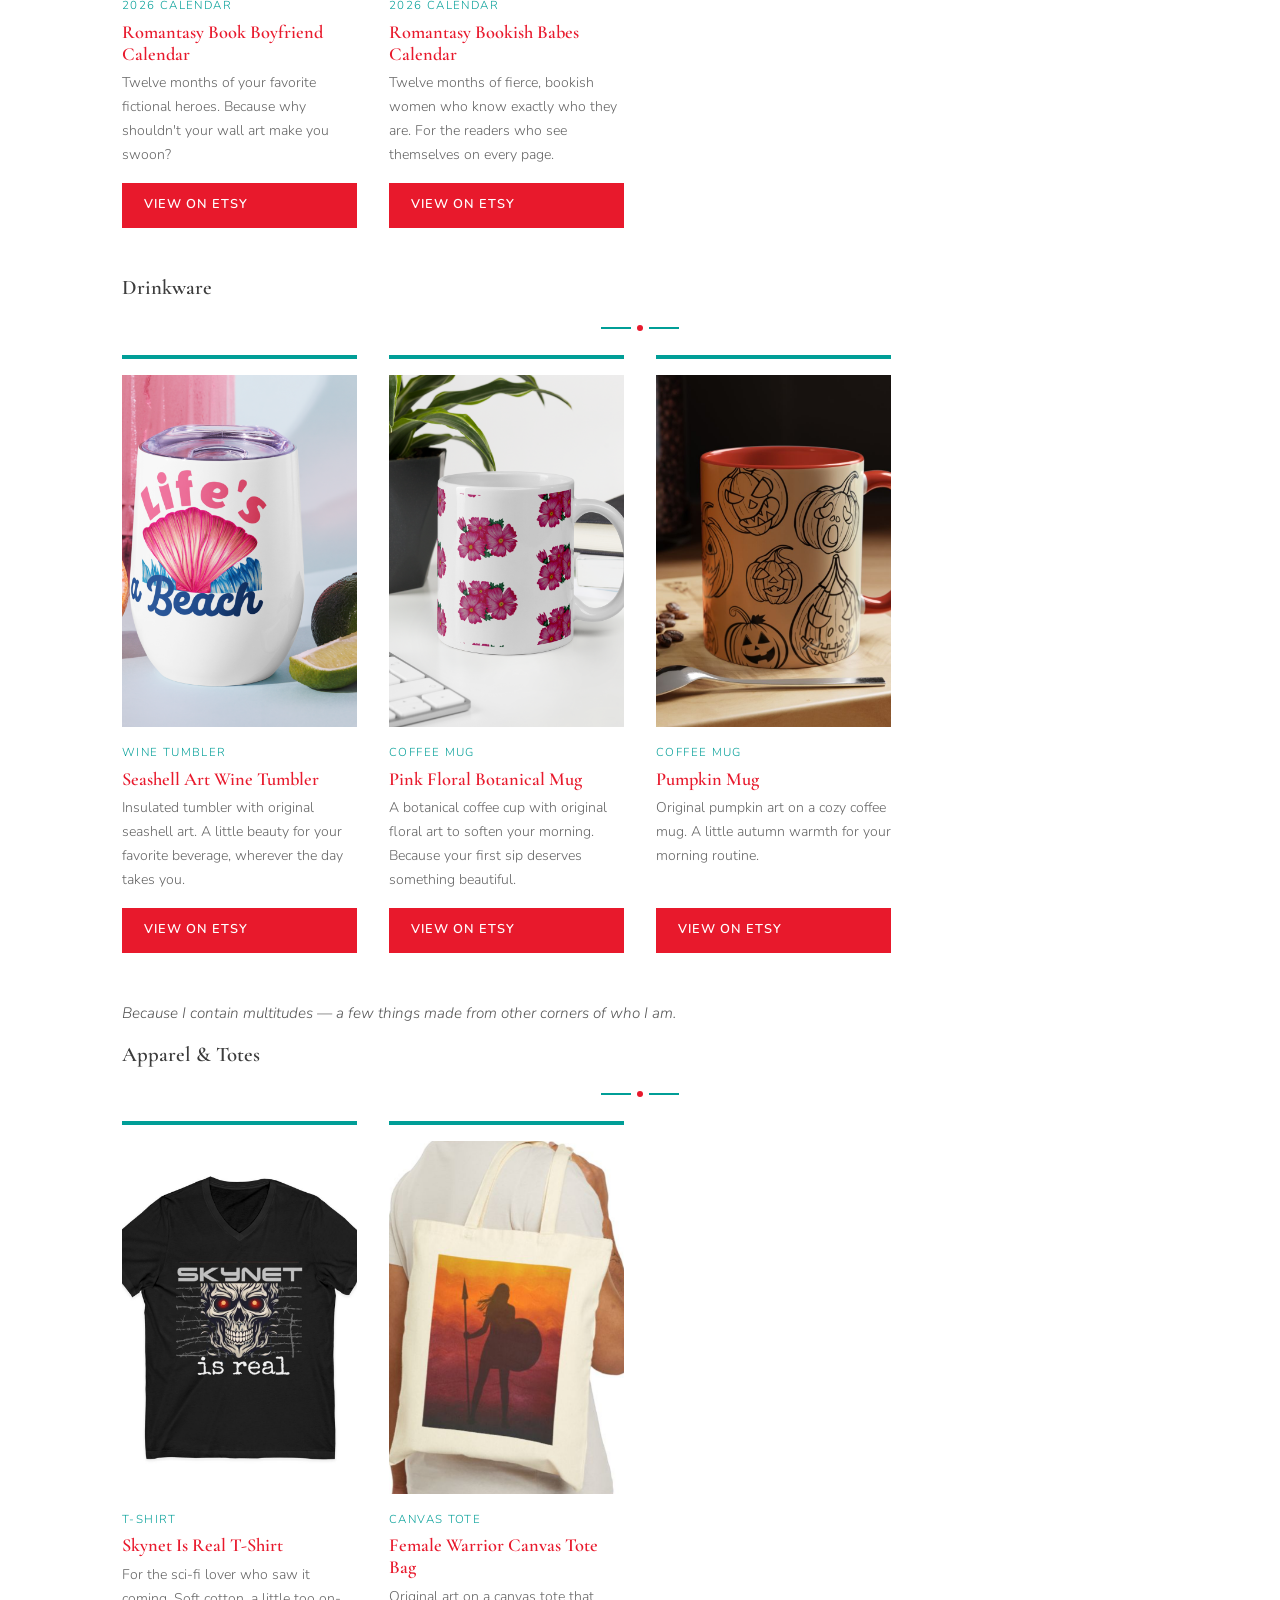
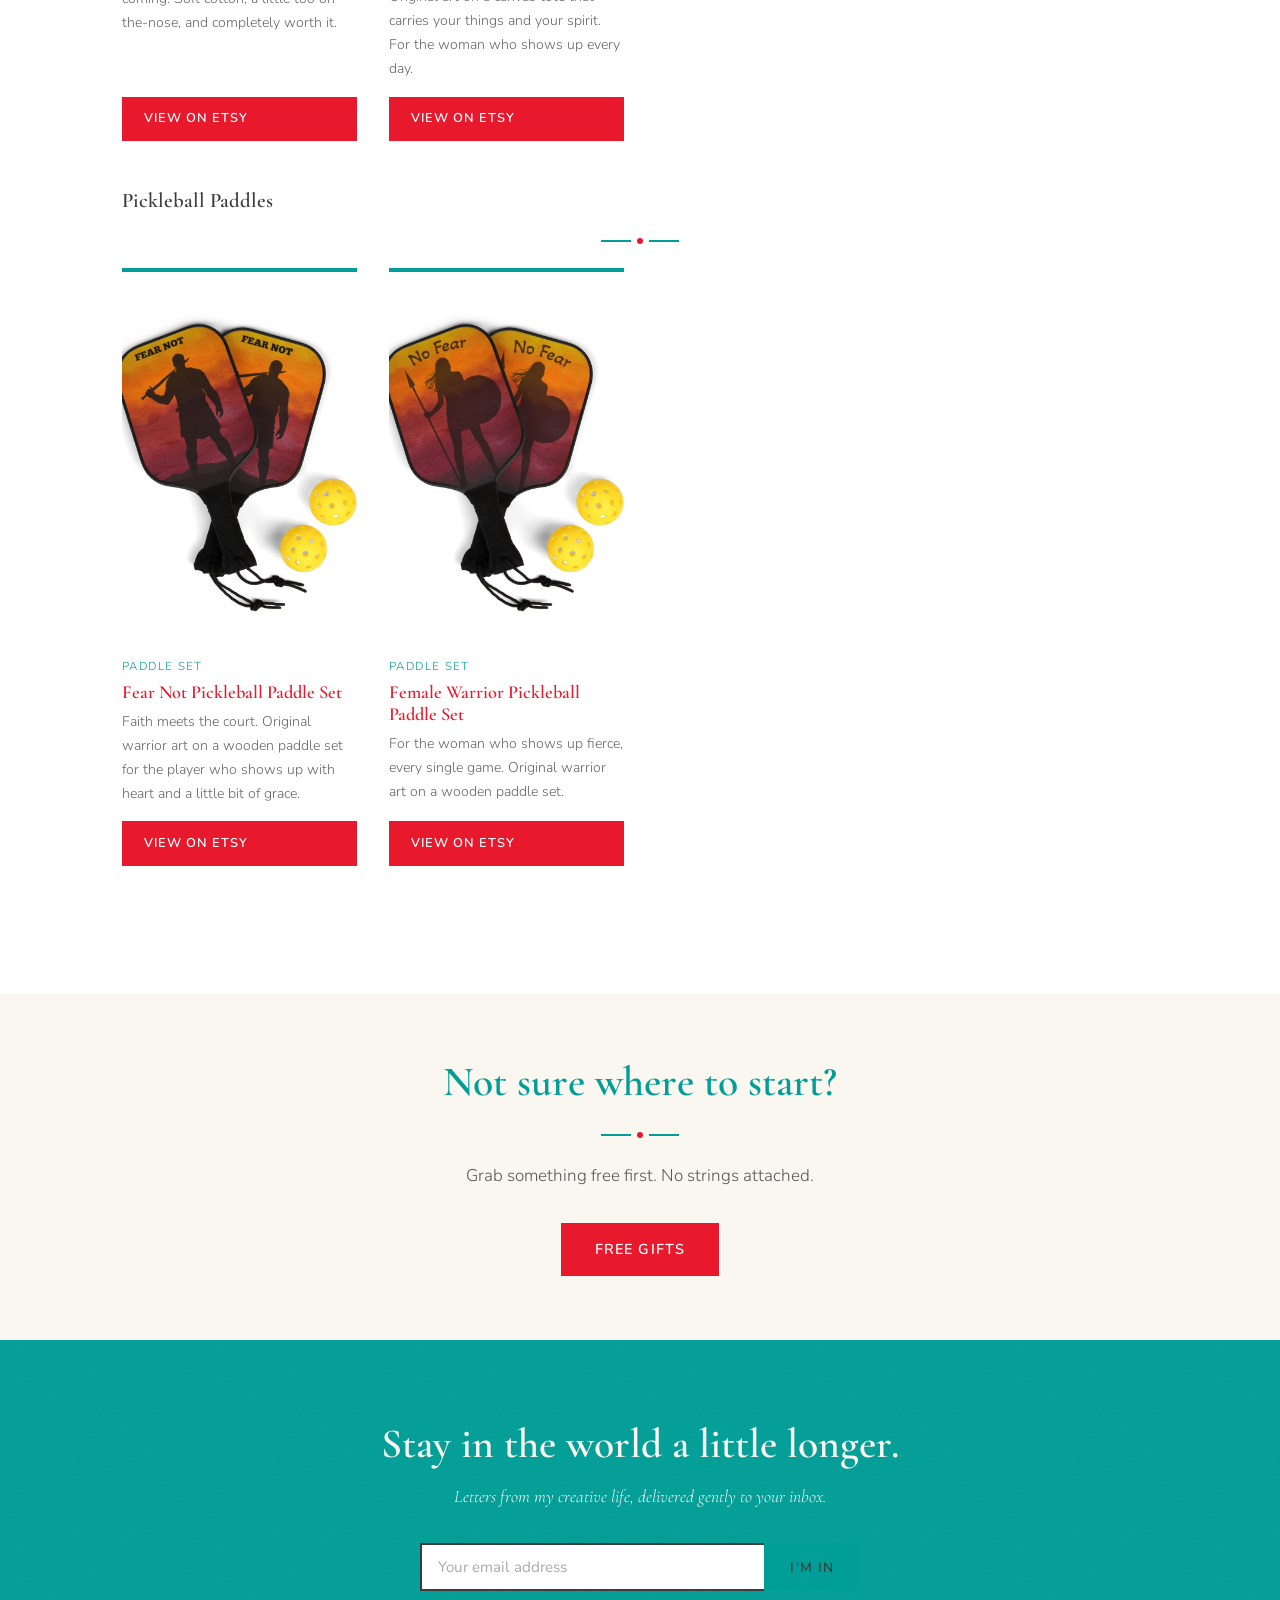
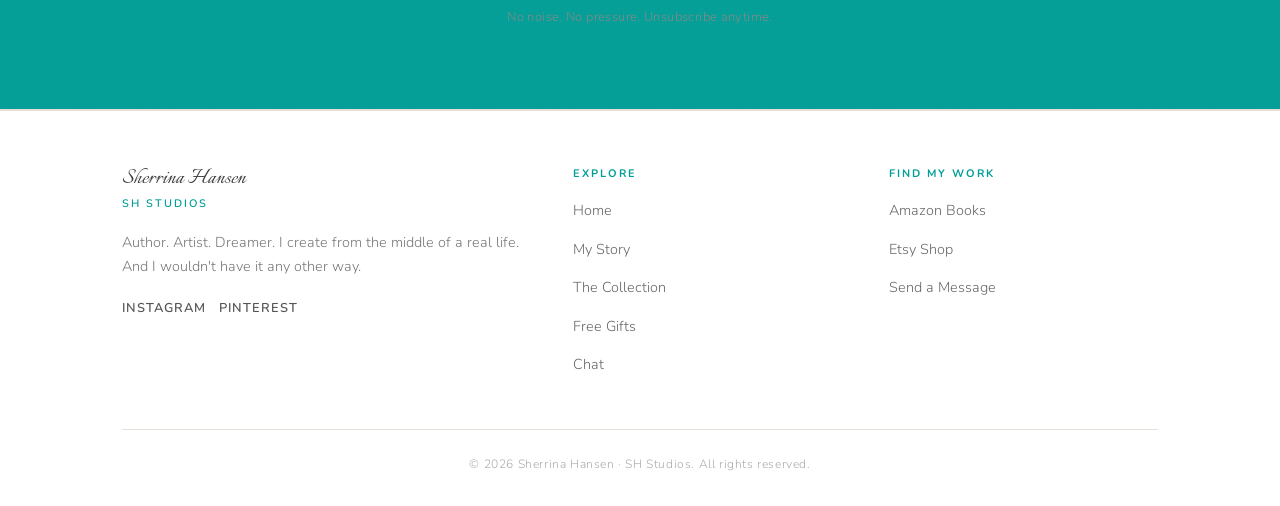
==== commit b1e9db46: "Launch SH Studios website" ====
--- a/collection.html
+++ b/collection.html
@@ -43,7 +43,7 @@
       <div class="collection-section__header">
         <p class="collection-section__label">For the Dreamers</p>
         <h2>Fiction</h2>
-        <p style="max-width: 560px; font-size: 0.95rem; color: #555;">Stories for the ones who still believe in magic, wonder, and the worlds that live just past the edge of what we can see.</p>
+        <p style="max-width: 560px; font-size: 0.95rem; color: #555;">Stories for the ones who still believe in wonder, and the worlds that live just past the edge of what we can see.</p>
       </div>
       <div class="books-grid">
 
@@ -53,7 +53,7 @@
           </div>
           <div class="book-card__genre">Children's &middot; Gender Reveal</div>
           <h3 class="book-card__title">The Wonder Egg of Dragon Vale</h3>
-          <p class="book-card__desc">A magical gender reveal book — the black cover announces It's a Boy! A gold cover (It's a Girl!) is coming soon. A beautiful way to share the news.</p>
+          <p class="book-card__desc">A whimsical gender reveal book — the black cover announces It's a Boy! A gold cover (It's a Girl!) is coming soon. A beautiful way to share the news.</p>
           <a href="https://www.amazon.com/dp/B0GQ49LRT3" target="_blank" rel="noopener" class="btn btn--red" style="font-size:0.8rem; padding:0.6rem 1.25rem;">Buy on Amazon</a>
         </div>
 
@@ -163,7 +163,7 @@
           </div>
           <div class="book-card__genre">Trace &amp; Color &middot; Kids</div>
           <h3 class="book-card__title">Unicorn Alphabet</h3>
-          <p class="book-card__desc">Learn your ABCs with unicorns. A trace-to-color book that makes every letter feel a little magical.</p>
+          <p class="book-card__desc">Learn your ABCs with unicorns. A trace-to-color book that makes every letter feel like a small adventure.</p>
           <a href="https://www.amazon.com/dp/B0DJ2YWB6P" target="_blank" rel="noopener" class="btn btn--red" style="font-size:0.8rem; padding:0.6rem 1.25rem;">Buy on Amazon</a>
         </div>
 
@@ -305,6 +305,7 @@
       </div>
 
       <!-- Apparel & Totes -->
+      <p style="font-size: 0.95rem; color: #555; margin-bottom: 1rem; font-style: italic;">Because I contain multitudes — a few things made from other corners of who I am.</p>
       <h3 style="font-size: 1.3rem; margin-bottom: 0.4rem; color: #3C3C3C;">Apparel &amp; Totes</h3>
       <div class="divider" style="justify-content:flex-start; margin-bottom:1.5rem;"><span class="divider-dot"></span></div>
       <div class="books-grid" style="margin-bottom: 3rem;">
@@ -377,8 +378,9 @@
     <div class="container--narrow text-center">
       <h2>Stay in the world a little longer.</h2>
       <p class="subline">Letters from my creative life, delivered gently to your inbox.</p>
-      <form class="email-form" action="#" method="post">
-        <input type="email" name="email" placeholder="Your email address" required />
+      <form class="email-form" action="https://sirensspace.us9.list-manage.com/subscribe/post?u=52f42f46908bfc689ed0389b3&amp;id=0659267850&amp;f_id=0093d4e3f0" method="post" target="_blank">
+        <input type="email" name="EMAIL" placeholder="Your email address" required />
+        <div aria-hidden="true" style="position:absolute; left:-5000px;"><input type="text" name="b_52f42f46908bfc689ed0389b3_0659267850" tabindex="-1" value=""></div>
         <button type="submit">I'm in</button>
       </form>
       <p class="promise">No noise. No pressure. Unsubscribe anytime.</p>
